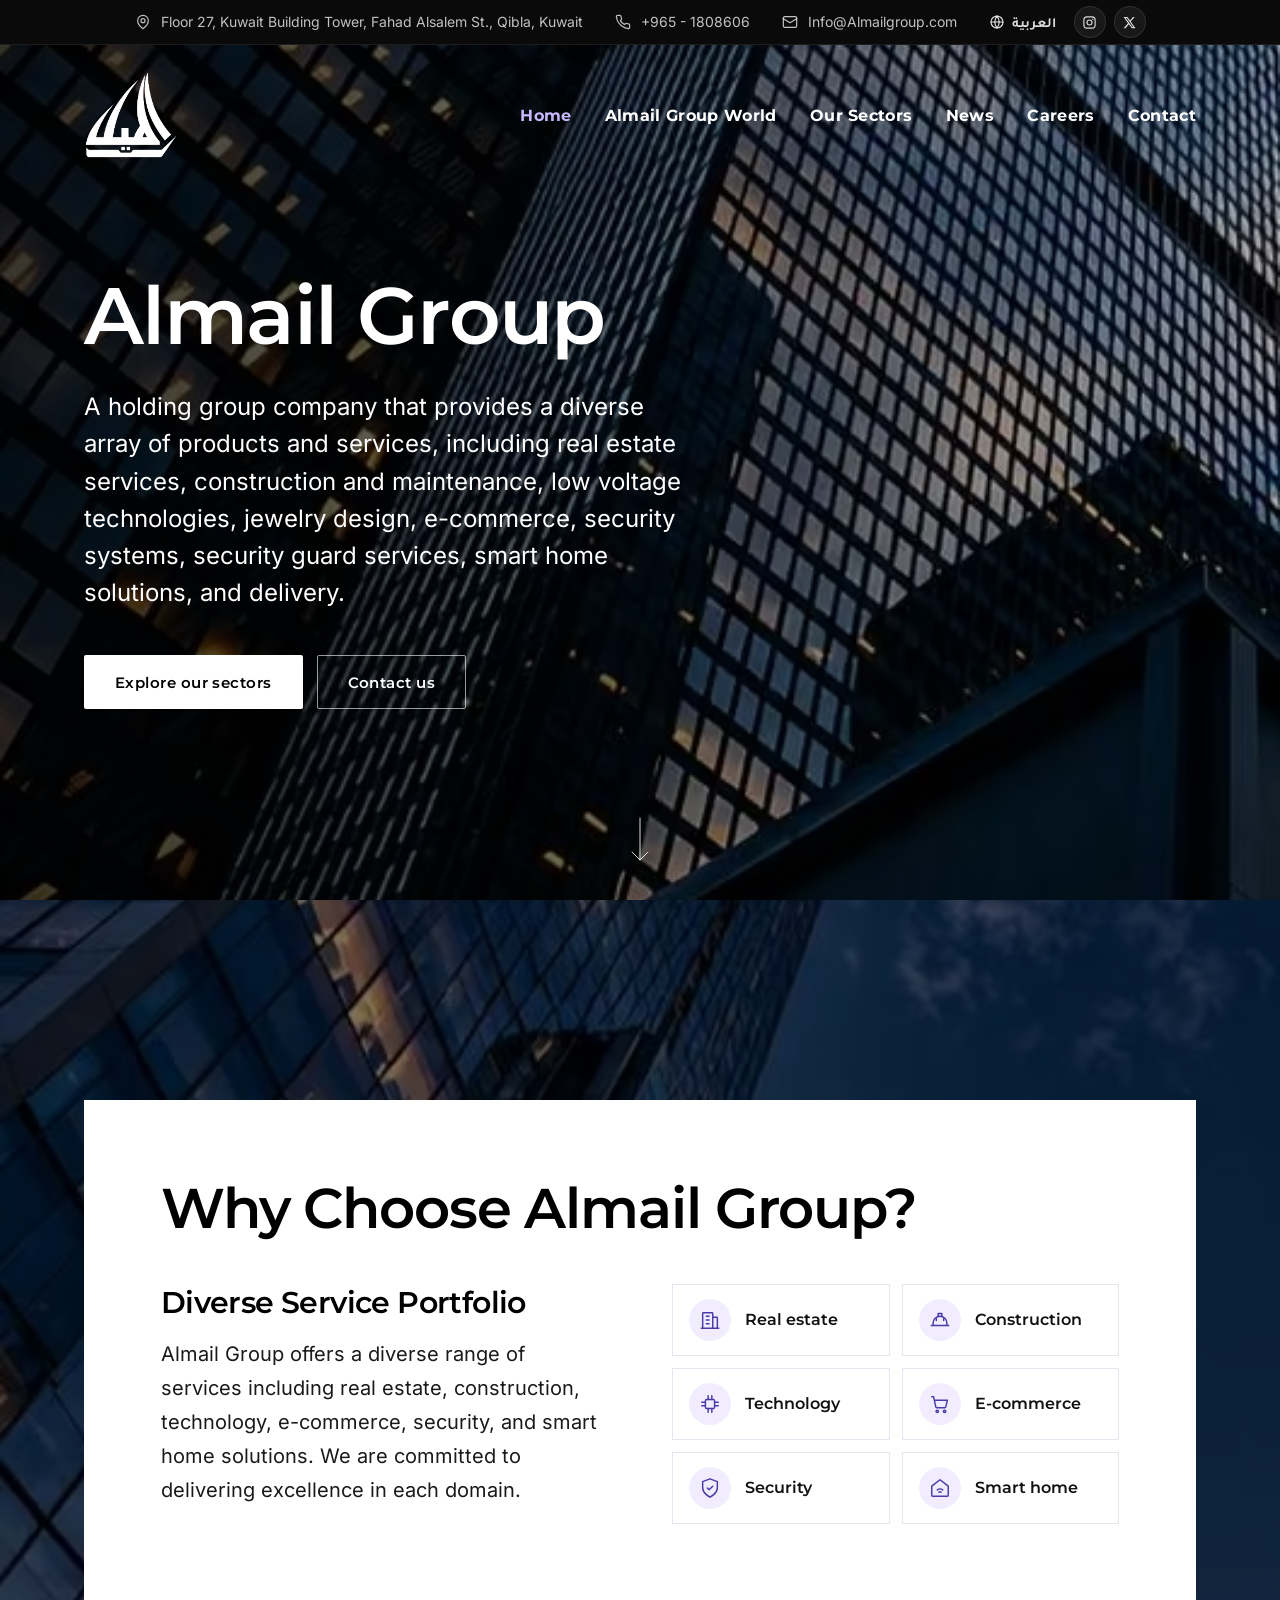
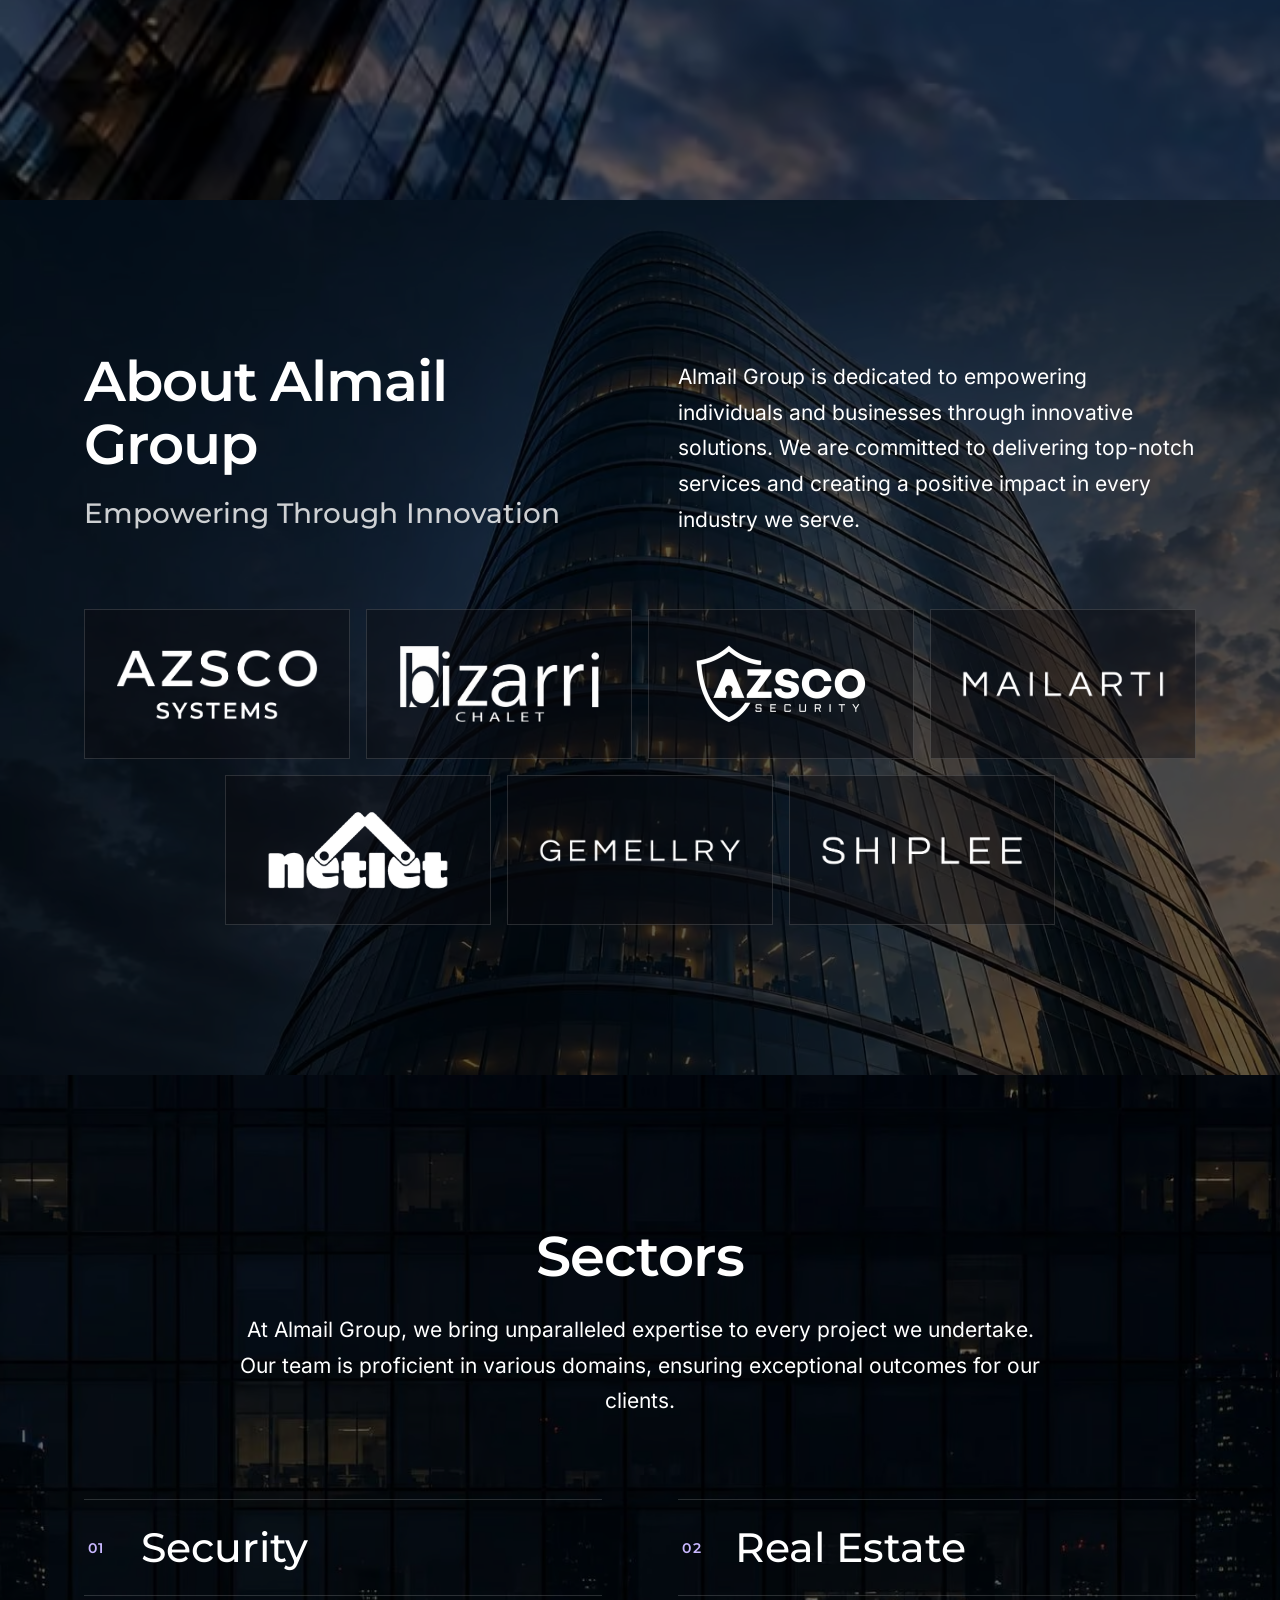
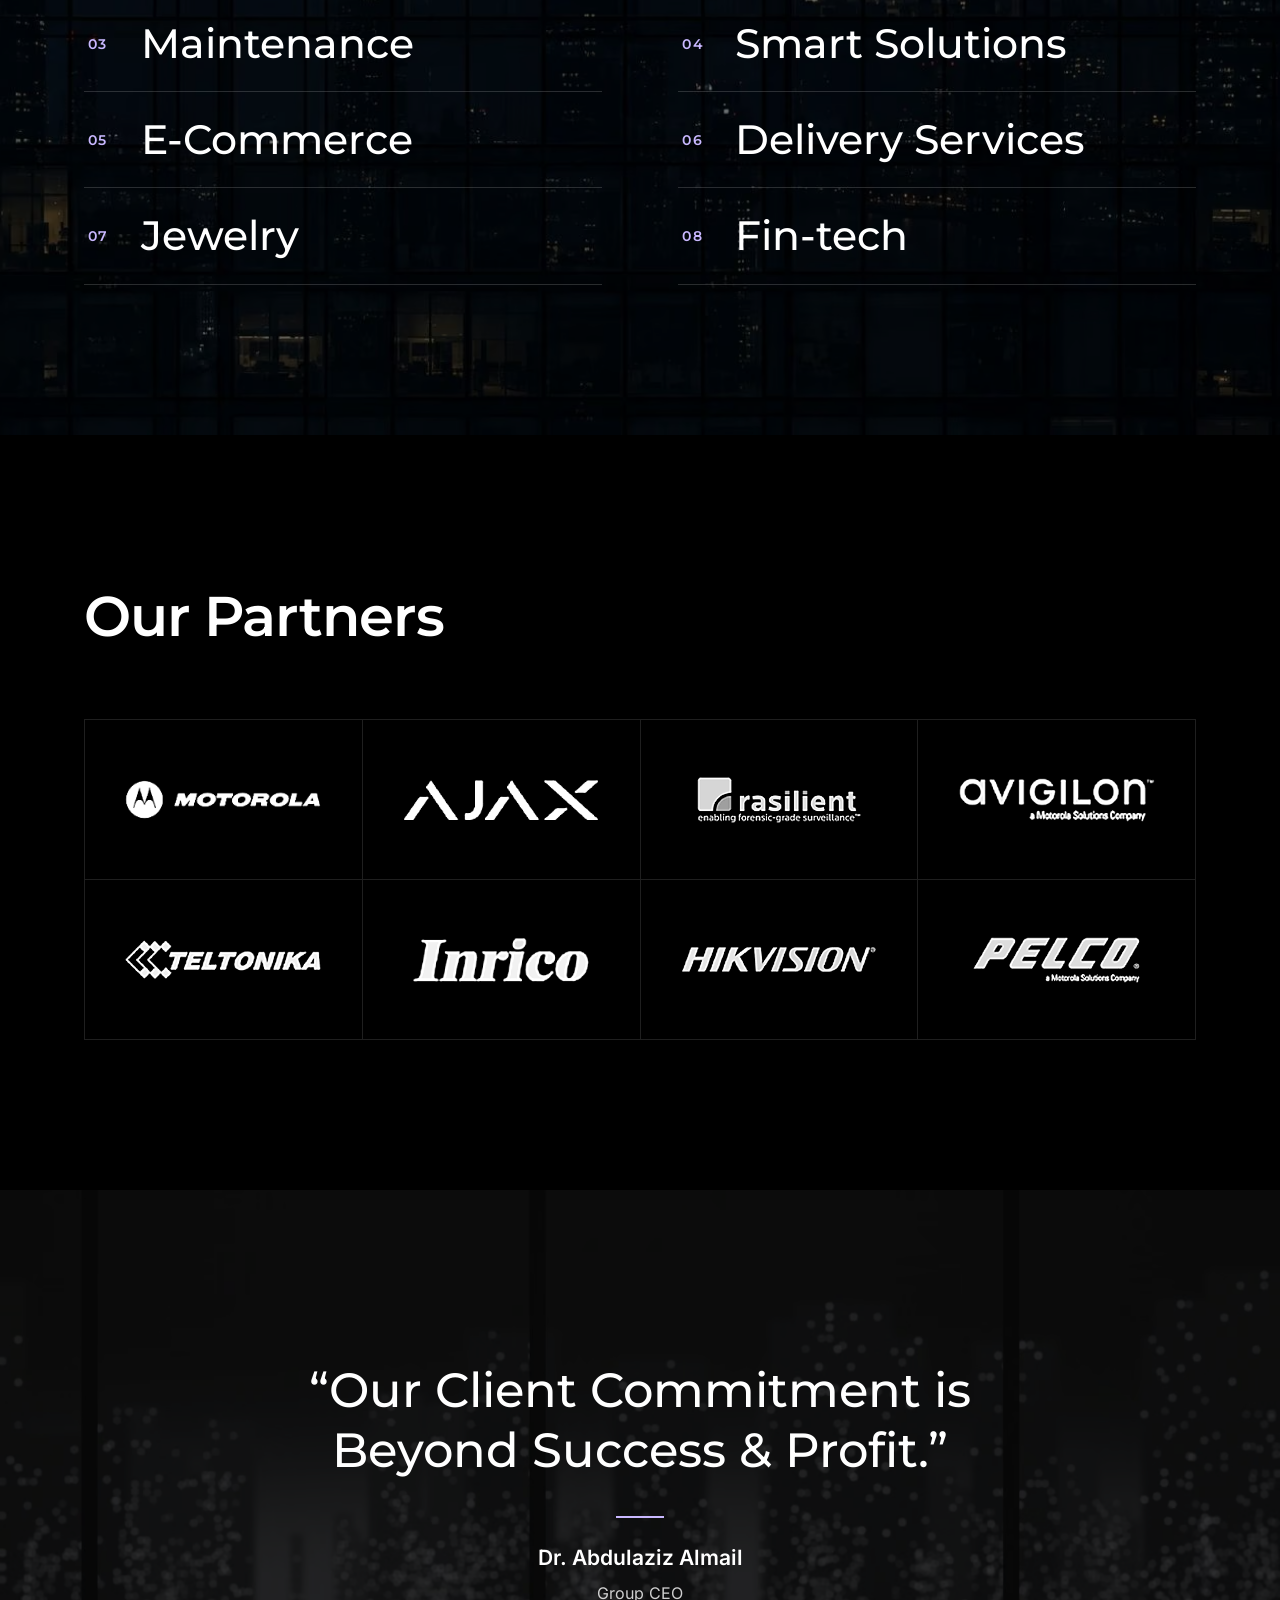
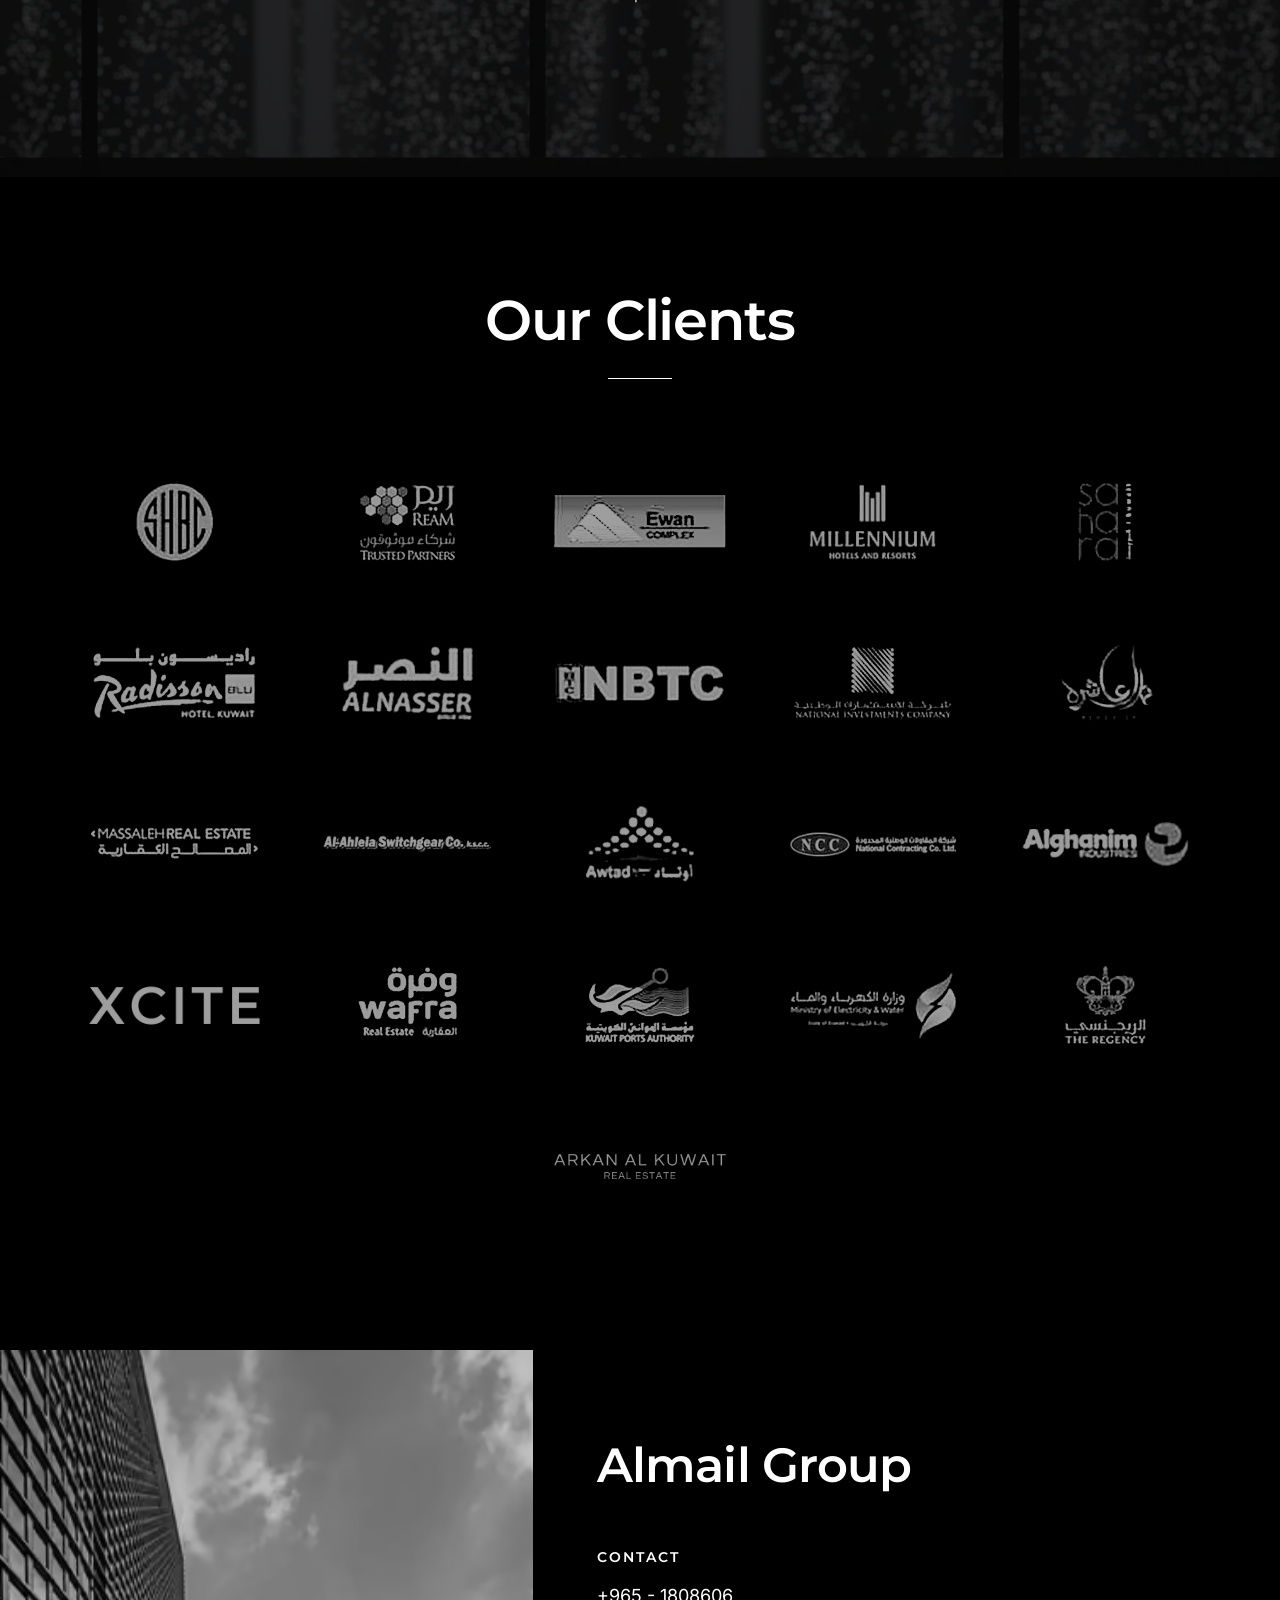
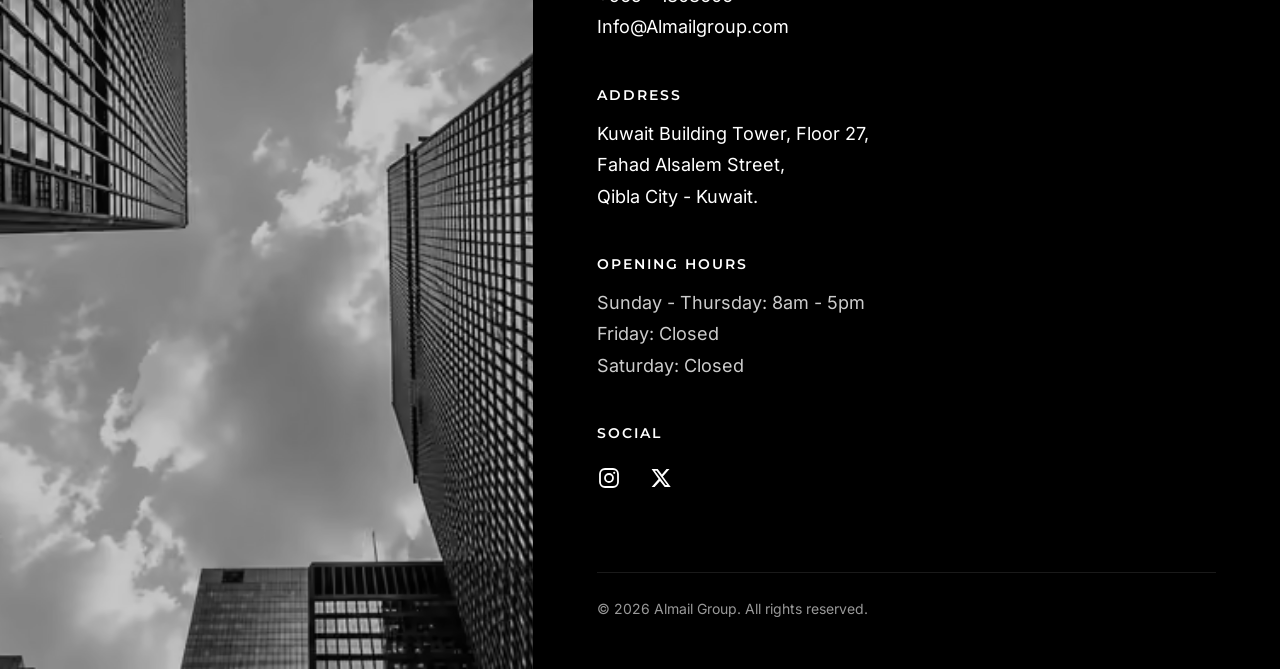
==== index.html @ bdf28551 "Make the Our Clients background black The logos sat on a charcoal band under a black heading; the ba" ====
<!DOCTYPE html>
<html lang="en">
<head>
<meta charset="utf-8">
<meta name="viewport" content="width=device-width, initial-scale=1">
<title>Almail Group | Security</title>
<meta name="description" content="Almail Group is a Kuwait holding group: real estate, construction and maintenance, low voltage technology, security, e-commerce, jewelry, smart homes and delivery.">
<meta name="theme-color" content="#000000">
<link rel="canonical" href="https://www.almailgroup.com/">
<link rel="alternate" hreflang="en" href="https://www.almailgroup.com/">
<link rel="alternate" hreflang="ar" href="https://www.almailgroup.com/ar/">
<link rel="alternate" hreflang="x-default" href="https://www.almailgroup.com/">
<meta property="og:type" content="website">
<meta property="og:site_name" content="Almail Group">
<meta property="og:locale" content="en_US">
<meta property="og:locale:alternate" content="ar_KW">
<meta property="og:title" content="Almail Group | Security">
<meta property="og:description" content="Almail Group is a Kuwait holding group: real estate, construction and maintenance, low voltage technology, security, e-commerce, jewelry, smart homes and delivery.">
<meta property="og:url" content="https://www.almailgroup.com/">
<meta property="og:image" content="https://www.almailgroup.com/assets/img/og-share.jpg?v=f45fd65ebc">
<meta property="og:image:width" content="1200">
<meta property="og:image:height" content="630">
<meta name="twitter:card" content="summary_large_image">
<link rel="icon" type="image/png" sizes="32x32" href="/assets/img/favicon-32.png?v=187c327753">
<link rel="icon" type="image/png" sizes="192x192" href="/assets/img/favicon-192.png?v=b509cb3de9">
<link rel="apple-touch-icon" href="/assets/img/apple-touch-icon.png?v=9ba8148e47">
<link rel="preload" href="/assets/fonts/inter-latin.woff2?v=c0815e503a" as="font" type="font/woff2" crossorigin>
<link rel="preload" href="/assets/fonts/montserrat-latin.woff2?v=a5ec54920b" as="font" type="font/woff2" crossorigin>
<link rel="preload" as="image" type="image/avif" href="/assets/img/photos/hero-glass-towers.avif?v=f19c75d0f5" imagesrcset="/assets/img/photos/hero-glass-towers-960.avif?v=be827139dd 960w, /assets/img/photos/hero-glass-towers.avif?v=f19c75d0f5 1672w" imagesizes="100vw" media="not all and (max-width: 640px) and (orientation: portrait)" fetchpriority="high">
<link rel="preload" as="image" type="image/avif" href="/assets/img/photos/hero-glass-towers-portrait.avif?v=7b2e46c33b" media="(max-width: 640px) and (orientation: portrait)" fetchpriority="high">
<style>
@font-face {
font-family: "Inter";
src: url(/assets/fonts/inter-latin.woff2?v=c0815e503a) format("woff2");
font-weight: 400 600;
font-display: swap;
}
@font-face {
font-family: "Montserrat";
src: url(/assets/fonts/montserrat-latin.woff2?v=a5ec54920b) format("woff2");
font-weight: 100 900;
font-display: swap;
}
@font-face {
font-family: "Inter Fallback";
src: local("Arial"), local("ArialMT"), local("Liberation Sans");
size-adjust: 107.48%;
ascent-override: 90.13%;
descent-override: 22.44%;
line-gap-override: 0%;
}
@font-face {
font-family: "Montserrat Fallback";
src: local("Arial"), local("ArialMT"), local("Liberation Sans");
font-weight: 100 500;
size-adjust: 113.5%;
ascent-override: 85.29%;
descent-override: 22.11%;
line-gap-override: 0%;
}
@font-face {
font-family: "Montserrat Fallback";
src: local("Arial Bold"), local("Arial-BoldMT"), local("Liberation Sans Bold");
font-weight: 600 900;
size-adjust: 107.53%;
ascent-override: 90.02%;
descent-override: 23.34%;
line-gap-override: 0%;
}
@font-face {
font-family: "Cairo";
src: url(/assets/fonts/cairo-arabic.woff2?v=714d40cf07) format("woff2");
font-weight: 200 1000;
font-display: swap;
unicode-range: U+0600-06FF, U+0750-077F, U+0870-08FF, U+200C-200E, U+2010-2011, U+204F, U+2E41, U+FB50-FDFF, U+FE70-FEFC;
}
@font-face {
font-family: "Tajawal";
src: url(/assets/fonts/tajawal-arabic-400.woff2?v=86dcc0150b) format("woff2");
font-weight: 400;
font-display: swap;
unicode-range: U+0600-06FF, U+0750-077F, U+0870-08FF, U+200C-200E, U+2010-2011, U+204F, U+2E41, U+FB50-FDFF, U+FE70-FEFC;
}
@font-face {
font-family: "Tajawal";
src: url(/assets/fonts/tajawal-arabic-700.woff2?v=18fca0c18f) format("woff2");
font-weight: 700;
font-display: swap;
unicode-range: U+0600-06FF, U+0750-077F, U+0870-08FF, U+200C-200E, U+2010-2011, U+204F, U+2E41, U+FB50-FDFF, U+FE70-FEFC;
}
:root {
--black: #000;
--ink: #0a0a0a;
--charcoal: #1c1c1c;
--white: #fff;
--soft: rgba(255, 255, 255, .8);
--lavender: #c9b8ff;
--card: #111114;
--line: rgba(255, 255, 255, .14);
--font-head: "Montserrat", "Montserrat Fallback", "Helvetica Neue", Helvetica, Arial, sans-serif;
--font-nav: var(--font-head);
--font-body: "Inter", "Inter Fallback", "Helvetica Neue", Helvetica, Arial, sans-serif;
--h1: clamp(50px, 9vw, 80px);
--h2: clamp(36px, 6vw, 56px);
--wrap: 1240px;
--gutter: clamp(20px, 5vw, 64px);
--section: clamp(88px, 12vw, 150px);
--ease: cubic-bezier(.2, .7, .2, 1);
}
html[lang="ar"] {
--font-head: "Cairo", "Montserrat", "Montserrat Fallback", Tahoma, "Geeza Pro", sans-serif;
--font-body: "Tajawal", "Inter", "Inter Fallback", Tahoma, "Geeza Pro", sans-serif;
}
*, *::before, *::after { box-sizing: border-box; }
html {
-webkit-text-size-adjust: 100%;
scroll-behavior: smooth;
scroll-padding-top: 80px;
}
body {
margin: 0;
background: var(--black);
color: var(--white);
font: 400 20px/1.7 var(--font-body);
-webkit-font-smoothing: antialiased;
-moz-osx-font-smoothing: grayscale;
}
img { display: block; max-width: 100%; height: auto; }
picture { display: contents; }
a, button { -webkit-tap-highlight-color: rgba(201, 184, 255, .2); }
h1, h2, h3 {
margin: 0;
font-family: var(--font-head);
font-weight: 600;
line-height: 1.12;
letter-spacing: -.02em;
}
h1, h2 { text-wrap: balance; }
h1 { font-size: var(--h1); }
h2 { font-size: var(--h2); }
p { margin: 0; }
a { color: inherit; }
ul { margin: 0; padding: 0; list-style: none; }
address { font-style: normal; }
:focus-visible { outline: 2px solid var(--lavender); outline-offset: 4px; }
.wrap {
width: 100%;
max-width: var(--wrap);
margin-inline: auto;
padding-inline: var(--gutter);
}
.skip-link {
position: absolute;
inset-inline-start: 16px;
top: -60px;
z-index: 100;
padding: 10px 16px;
background: var(--white);
color: var(--black);
font: 600 14px var(--font-nav);
text-decoration: none;
}
.skip-link:focus { top: 16px; }
.has-bg { position: relative; isolation: isolate; overflow: hidden; }
.bg { position: absolute; inset: 0; z-index: -2; }
.bg img { width: 100%; height: 100%; object-fit: cover; }
.has-bg::before {
content: "";
position: absolute;
inset: 0;
z-index: -1;
background: rgba(0, 0, 0, var(--overlay, .6));
}
.site-header {
position: absolute;
top: 0;
left: 0;
right: 0;
z-index: 20;
}
.topbar {
background: var(--ink);
border-bottom: 1px solid rgba(255, 255, 255, .08);
font-size: 14px;
color: rgba(255, 255, 255, .75);
}
.topbar-inner { display: flex; align-items: center; justify-content: center; gap: 32px; min-height: 44px; }
.topbar-contact { display: flex; align-items: center; gap: 32px; }
.topbar-contact li { display: flex; align-items: center; gap: 10px; white-space: nowrap; }
.topbar-contact svg { flex-shrink: 0; width: 16px; height: 16px; }
.topbar-contact a { color: inherit; text-decoration: none; transition: color .25s var(--ease); }
.tb-short { display: none; }
.topbar-social { display: flex; gap: 8px; }
.topbar-social a {
display: inline-flex;
align-items: center;
justify-content: center;
width: 32px;
height: 32px;
border: 1px solid rgba(255, 255, 255, .1);
border-radius: 50%;
background: rgba(255, 255, 255, .06);
color: rgba(255, 255, 255, .85);
transition: color .25s var(--ease), border-color .25s var(--ease);
}
.topbar-social svg { width: 15px; height: 15px; }
.topbar-end { display: flex; align-items: center; gap: 18px; }
.lang-link {
display: inline-flex;
align-items: center;
gap: 7px;
min-height: 32px;
font: 600 14px/1 var(--font-nav);
color: rgba(255, 255, 255, .85);
text-decoration: none;
transition: color .25s var(--ease);
}
.lang-link svg { width: 16px; height: 16px; }
.lang-link[lang="ar"],
.m-lang[lang="ar"],
.not-found-ar { font-family: "Tajawal", Tahoma, "Geeza Pro", sans-serif; }
.header-inner { display: flex; align-items: center; justify-content: space-between; gap: 32px; padding-block: 26px; }
.site-header.is-stuck {
position: fixed;
background: rgba(8, 8, 10, .96);
border-bottom: 1px solid rgba(255, 255, 255, .08);
animation: header-in .35s var(--ease);
}
.site-header.is-stuck .topbar { display: none; }
.site-header.is-stuck .header-inner { padding-block: 10px; }
.site-header.is-stuck .brand-logo { height: 54px; }
@keyframes header-in {
from { transform: translateY(-100%); }
to { transform: none; }
}
.brand { display: inline-flex; flex-shrink: 0; }
.brand-logo { width: auto; height: 88px; }
.nav ul { display: flex; align-items: center; gap: clamp(20px, 2.6vw, 40px); }
.nav-link {
position: relative;
display: inline-block;
padding-block: 8px;
font: 700 16px/1.2 var(--font-nav);
letter-spacing: .02em;
color: var(--white);
text-decoration: none;
white-space: nowrap;
transition: color .25s var(--ease);
}
.nav-link::after {
content: "";
position: absolute;
left: 0;
right: 0;
bottom: 2px;
height: 1px;
background: currentColor;
transform: scaleX(0);
transform-origin: left;
transition: transform .35s var(--ease);
}
.nav-link[aria-current="page"] { color: var(--lavender); }
.header-actions { display: none; align-items: center; gap: 10px; margin-inline-end: -6px; }
.call-btn {
display: inline-flex;
align-items: center;
justify-content: center;
width: 44px;
height: 44px;
border: 1px solid rgba(255, 255, 255, .35);
border-radius: 50%;
color: var(--white);
}
.call-btn svg { width: 20px; height: 20px; }
.call-btn:active { border-color: var(--lavender); color: var(--lavender); }
.burger {
display: none;
position: relative;
width: 44px;
height: 44px;
padding: 0;
border: 0;
background: none;
color: var(--white);
cursor: pointer;
}
.burger span,
.burger span::before,
.burger span::after {
position: absolute;
left: 10px;
width: 24px;
height: 1.5px;
background: currentColor;
content: "";
}
.burger span { top: 50%; }
.burger span::before { left: 0; top: -8px; }
.burger span::after { left: 0; top: 8px; }
.backdrop {
position: fixed;
inset: 0;
z-index: 40;
background: rgba(0, 0, 0, .6);
opacity: 0;
visibility: hidden;
transition: opacity .3s var(--ease), visibility 0s .3s;
}
.backdrop.is-open { opacity: 1; visibility: visible; transition: opacity .3s var(--ease); }
.mobile-nav {
position: fixed;
top: 0;
inset-inline-end: 0;
bottom: 0;
z-index: 50;
display: flex;
flex-direction: column;
width: min(380px, 88vw);
padding: 22px 28px 32px;
background: var(--ink);
overflow-y: auto;
overscroll-behavior: contain;
transform: translateX(100%);
visibility: hidden;
transition: transform .4s var(--ease), visibility 0s .4s;
}
.mobile-nav.is-open { transform: none; visibility: visible; transition: transform .4s var(--ease); }
.mobile-nav-head { display: flex; align-items: center; justify-content: space-between; margin-bottom: 36px; }
.mobile-nav-head .brand-logo { height: 56px; }
.close {
width: 44px;
height: 44px;
padding: 10px;
border: 0;
background: none;
color: var(--white);
cursor: pointer;
}
.close svg { width: 24px; height: 24px; }
.m-link {
display: block;
padding: 14px 0;
border-bottom: 1px solid rgba(255, 255, 255, .1);
font: 700 20px/1.3 var(--font-nav);
color: var(--white);
text-decoration: none;
}
.m-link[aria-current="page"],
.m-link:active { color: var(--lavender); }
.m-lang {
display: flex;
align-items: center;
gap: 10px;
min-height: 52px;
border-bottom: 1px solid rgba(255, 255, 255, .1);
font: 600 18px/1.3 var(--font-nav);
color: var(--soft);
text-decoration: none;
}
.m-lang svg { width: 18px; height: 18px; color: var(--lavender); }
.m-lang:active { color: var(--lavender); }
.m-contact { margin-top: auto; padding-top: 36px; }
.m-call { width: 100%; }
.m-details { display: grid; gap: 2px; margin-top: 18px; font-size: 16px; color: var(--soft); }
.m-details li { display: flex; align-items: center; gap: 12px; }
.m-details svg { flex-shrink: 0; width: 18px; height: 18px; color: var(--lavender); }
.m-details a,
.m-details span { padding-block: 9px; }
.m-details a { color: var(--white); text-decoration: none; }
.m-social { margin-top: 10px; }
.hero {
display: flex;
align-items: center;
min-height: 100vh;
min-height: 100svh;
padding-block: 200px 120px;
}
.hero::before {
background: linear-gradient(90deg, rgba(0, 0, 0, .78) 0%, rgba(0, 0, 0, .58) 42%, rgba(0, 0, 0, .28) 100%);
}
.hero-title { margin-bottom: 28px; }
.hero-actions { display: flex; flex-wrap: wrap; gap: 14px; margin-top: 44px; }
.btn {
display: inline-flex;
align-items: center;
justify-content: center;
min-height: 54px;
padding: 0 30px;
border: 1px solid transparent;
border-radius: 2px;
font: 600 15px/1 var(--font-nav);
letter-spacing: .03em;
text-decoration: none;
transition: background .3s var(--ease), border-color .3s var(--ease), color .3s var(--ease), transform .15s var(--ease);
}
.btn:active { transform: scale(.97); }
.btn { gap: 10px; }
.btn svg { flex-shrink: 0; width: 18px; height: 18px; }
.btn-primary { background: var(--white); color: var(--black); }
.btn-ghost { border-color: rgba(255, 255, 255, .6); color: var(--white); }
.hero-lead {
max-width: 620px;
font-size: 24px;
line-height: 1.55;
color: var(--white);
}
.scroll-cue {
position: absolute;
left: 50%;
bottom: 28px;
width: 44px;
height: 64px;
margin-left: -22px;
padding: 8px 10px;
color: var(--white);
opacity: .85;
}
.scroll-cue svg { width: 24px; height: 48px; animation: nudge 2.4s ease-in-out infinite; }
@keyframes nudge {
0%, 100% { transform: translateY(-4px); }
50% { transform: translateY(6px); }
}
.why { --overlay: .5; padding-block: clamp(110px, 16vw, 200px); }
.why-band {
max-width: 1160px;
padding: clamp(36px, 6vw, 84px);
background: var(--white);
color: var(--black);
}
.why-band h2 { margin-bottom: clamp(28px, 4vw, 44px); }
.why-band h3 { margin-bottom: 16px; font-size: clamp(24px, 3vw, 30px); line-height: 1.25; }
.why-band p { color: #1a1a1a; }
.why-body {
display: grid;
grid-template-columns: minmax(0, 1fr) minmax(0, 1fr);
gap: clamp(32px, 5vw, 72px);
align-items: start;
}
.why-areas { display: grid; grid-template-columns: repeat(2, minmax(0, 1fr)); gap: 12px; }
.why-areas li {
display: flex;
align-items: center;
gap: 14px;
padding: 14px 16px;
border: 1px solid #e6e4ee;
font: 600 16px/1.25 var(--font-head);
color: #111;
}
.why-icon {
display: inline-flex;
flex-shrink: 0;
align-items: center;
justify-content: center;
width: 42px;
height: 42px;
border-radius: 50%;
background: #f1edff;
color: #4c3aa8;
}
.why-icon svg { width: 22px; height: 22px; }
.about { --overlay: .62; padding-block: var(--section); }
.section-head { margin-bottom: clamp(48px, 7vw, 84px); }
.subtitle {
margin-top: 14px;
font-family: var(--font-head);
font-weight: 500;
font-size: clamp(22px, 2.6vw, 28px);
color: var(--soft);
}
.about-head {
display: grid;
grid-template-columns: minmax(0, 1fr) minmax(0, 1fr);
gap: clamp(32px, 6vw, 96px);
align-items: end;
margin-bottom: clamp(48px, 6vw, 72px);
}
.about-head .section-head { margin-bottom: 0; }
.about-text { font-size: 21px; line-height: 1.7; color: var(--white); }
.sub-logos {
--cols: 4;
--gx: 16px;
display: flex;
flex-wrap: wrap;
justify-content: center;
gap: var(--gx);
}
.sub-logos li {
display: flex;
flex: 0 0 calc((100% - (var(--cols) - 1) * var(--gx)) / var(--cols));
height: 150px;
border: 1px solid var(--line);
background: rgba(10, 10, 14, .45);
transition: background .3s var(--ease), border-color .3s var(--ease);
}
.sub-logos a { display: flex; align-items: center; justify-content: center; width: 100%; padding: 26px; }
.sub-logos a:active { background: rgba(255, 255, 255, .06); }
.sub-logos img { width: auto; max-width: 100%; max-height: 84px; object-fit: contain; }
.sectors { --overlay: .55; padding-block: var(--section); }
.sectors-head { max-width: 800px; margin: 0 auto clamp(48px, 7vw, 80px); text-align: center; }
.sectors-head p { margin-top: 24px; font-size: 21px; color: var(--white); }
.sector-list {
display: grid;
grid-template-columns: repeat(2, minmax(0, 1fr));
column-gap: clamp(32px, 6vw, 96px);
max-width: 1120px;
margin-inline: auto;
}
.sector-list li { border-bottom: 1px solid rgba(255, 255, 255, .16); }
.sector-list li:nth-child(-n + 2) { border-top: 1px solid rgba(255, 255, 255, .16); }
.sector-link {
display: flex;
align-items: center;
gap: 22px;
padding: 24px 4px;
font: 500 clamp(26px, 3.2vw, 42px)/1.15 var(--font-head);
color: var(--white);
text-decoration: none;
transition: color .35s var(--ease);
}
.sector-num {
min-width: 2.2em;
font: 600 14px/1 var(--font-nav);
letter-spacing: .1em;
color: var(--lavender);
}
.sector-name { flex: 1; transition: transform .45s var(--ease); }
.sector-arrow {
display: inline-flex;
color: var(--lavender);
opacity: 0;
transform: translateX(-10px);
transition: opacity .35s var(--ease), transform .45s var(--ease);
}
.sector-arrow svg { width: 28px; height: 28px; }
.sector-link:focus-visible,
.sector-link:active { color: var(--lavender); }
.sector-link:focus-visible .sector-name { transform: translateX(6px); }
.sector-link:focus-visible .sector-arrow { opacity: 1; transform: none; }
.logo-grid {
--cols: 4;
--gx: 32px;
display: flex;
flex-wrap: wrap;
justify-content: center;
column-gap: var(--gx);
margin-inline: auto;
}
.logo-grid li {
display: flex;
flex: 0 0 calc((100% - (var(--cols) - 1) * var(--gx)) / var(--cols));
align-items: center;
justify-content: center;
}
.logo-grid img { width: auto; max-width: 100%; object-fit: contain; }
.partners { padding-block: var(--section); background: var(--black); }
.logo-grid--partners {
display: grid;
grid-template-columns: repeat(4, minmax(0, 1fr));
column-gap: 0;
max-width: 1160px;
margin-top: clamp(48px, 6vw, 72px);
border-top: 1px solid rgba(255, 255, 255, .12);
border-inline-start: 1px solid rgba(255, 255, 255, .12);
}
.logo-grid--partners li {
height: 160px;
padding: 28px;
border-inline-end: 1px solid rgba(255, 255, 255, .12);
border-bottom: 1px solid rgba(255, 255, 255, .12);
transition: background .3s var(--ease);
}
.logo-grid--partners img { max-height: 58px; max-width: min(210px, 100%); }
.clients-head { padding-block: clamp(80px, 9vw, 112px) clamp(48px, 6vw, 64px); background: var(--black); text-align: center; }
.divider { display: block; width: 64px; height: 1px; margin: 26px auto 0; background: var(--white); }
.clients-body { padding-block: clamp(8px, 2vw, 24px) clamp(80px, 10vw, 130px); background: var(--black); }
.logo-grid--clients {
--cols: 5;
--gx: clamp(24px, 4vw, 52px);
row-gap: clamp(36px, 4vw, 56px);
max-width: 1160px;
}
.logo-grid--clients li { height: 110px; }
.logo-grid--clients img {
max-height: 84px;
max-width: min(190px, 100%);
opacity: .62;
transition: opacity .35s var(--ease);
}
.quote { --overlay: .58; padding-block: clamp(110px, 14vw, 170px); text-align: center; }
.quote-track { display: grid; }
.quote-slide { grid-area: 1 / 1; transition: opacity .7s var(--ease); }
.quote figure { margin: 0; }
.quote-slide[hidden] { display: block; visibility: hidden; opacity: 0; }
.quote blockquote { margin: 0 auto; max-width: 960px; }
.quote blockquote p { font: 500 clamp(30px, 4.4vw, 48px)/1.25 var(--font-head); text-wrap: balance; }
.quote figcaption { display: flex; flex-direction: column; align-items: center; gap: 4px; margin-top: 36px; }
.quote figcaption::before { content: ""; width: 48px; height: 2px; margin-bottom: 18px; background: var(--lavender); }
.quote-name { font-size: 21px; font-weight: 600; }
.quote-role { font-size: 16px; color: var(--soft); }
.quote-dots { display: flex; justify-content: center; gap: 4px; margin-top: 48px; }
.quote-dot {
position: relative;
width: 24px;
height: 24px;
padding: 0;
border: 0;
background: none;
cursor: pointer;
}
.quote-dot::before {
content: "";
position: absolute;
inset: 8px;
border: 1px solid var(--white);
border-radius: 50%;
transition: background .3s var(--ease);
}
.quote-dot[aria-current="true"]::before { background: var(--white); }
.site-footer { display: grid; grid-template-columns: minmax(0, 5fr) minmax(0, 7fr); background: var(--black); }
.footer-photo { position: relative; min-height: 100%; }
.footer-photo img { position: absolute; inset: 0; width: 100%; height: 100%; object-fit: cover; filter: grayscale(1) brightness(.78); }
.footer-panel { padding: clamp(56px, 7vw, 100px) clamp(28px, 5vw, 80px) clamp(32px, 4vw, 48px); }
.footer-title { margin-bottom: clamp(36px, 5vw, 56px); font-size: clamp(34px, 4.4vw, 48px); }
.footer-grid { display: grid; grid-template-columns: repeat(auto-fit, minmax(290px, 1fr)); gap: 44px clamp(24px, 4vw, 56px); }
.footer-legal {
margin-top: clamp(48px, 6vw, 72px);
padding-top: 24px;
border-top: 1px solid rgba(255, 255, 255, .1);
font-size: 14px;
color: rgba(255, 255, 255, .6);
}
.footer-grid h3 {
margin-bottom: 14px;
font: 600 14px/1.2 var(--font-nav);
letter-spacing: .14em;
text-transform: uppercase;
}
.footer-grid p,
.footer-grid address,
.footer-contact { font-size: 18px; line-height: 1.75; color: var(--soft); }
.footer-grid a { color: var(--white); text-decoration: none; }
.social { display: flex; gap: 8px; margin-inline-start: -10px; }
.social a { display: inline-flex; width: 44px; height: 44px; padding: 10px; color: var(--white); transition: color .25s var(--ease); }
.social svg { width: 24px; height: 24px; }
.page-hero {
--overlay: .62;
display: flex;
align-items: flex-end;
min-height: 62vh;
padding-block: 230px clamp(64px, 8vw, 96px);
}
.page-lead { max-width: 620px; margin-top: 20px; font-size: 22px; color: var(--soft); }
.page-section { padding-block: clamp(72px, 9vw, 120px); background: var(--black); }
.page-section--alt { border-block: 1px solid rgba(255, 255, 255, .06); background: var(--ink); }
.lead-text { max-width: 760px; margin-top: 18px; font-size: clamp(19px, 1.9vw, 22px); line-height: 1.65; color: var(--soft); }
.page-intro { margin: 0 0 clamp(40px, 5vw, 64px); color: var(--white); }
.icon-badge {
display: inline-flex;
flex-shrink: 0;
align-items: center;
justify-content: center;
width: 52px;
height: 52px;
border-radius: 50%;
background: rgba(201, 184, 255, .12);
color: var(--lavender);
}
.icon-badge svg { width: 24px; height: 24px; }
.company-card,
.sector-card,
.item-card,
.contact-card,
.empty-note,
.side-note,
.steps > li,
.online-card { border: 1px solid var(--line); background: var(--card); }
.company-card,
.sector-card { scroll-margin-top: 100px; transition: border-color .4s var(--ease); }
.company-card:target,
.sector-card:target { border-color: var(--lavender); }
.chips-label { margin-top: 22px; font: 600 12px/1.2 var(--font-nav); letter-spacing: .12em; text-transform: uppercase; color: rgba(255, 255, 255, .62); }
.chips { display: flex; flex-wrap: wrap; gap: 8px; margin-top: 10px; }
.chip {
display: inline-flex;
align-items: center;
min-height: 36px;
padding: 0 14px;
border: 1px solid rgba(255, 255, 255, .24);
border-radius: 999px;
font: 500 14px/1.2 var(--font-nav);
color: var(--white);
text-decoration: none;
transition: border-color .25s var(--ease), color .25s var(--ease);
}
a.chip:active { border-color: var(--lavender); color: var(--lavender); }
.company-grid { display: grid; grid-template-columns: repeat(auto-fill, minmax(min(100%, 340px), 1fr)); gap: 20px; }
.company-card { display: flex; flex-direction: column; }
.company-logo {
display: flex;
align-items: center;
justify-content: center;
height: 170px;
padding: 32px;
border-bottom: 1px solid rgba(255, 255, 255, .1);
background: var(--charcoal);
}
.company-logo img { width: auto; max-width: min(240px, 100%); max-height: 84px; object-fit: contain; }
.company-body { display: flex; flex: 1; flex-direction: column; align-items: flex-start; padding: clamp(24px, 3vw, 32px); }
.company-field { margin-bottom: 10px; font: 600 13px/1.2 var(--font-nav); letter-spacing: .12em; text-transform: uppercase; color: var(--lavender); }
.company-body h3 { font-size: clamp(26px, 2.6vw, 30px); }
.company-text { margin-top: 12px; font-size: 17px; line-height: 1.65; color: var(--soft); }
.company-link {
display: inline-flex;
align-items: center;
gap: 8px;
min-height: 44px;
margin-top: auto;
padding-top: 18px;
font: 600 15px/1.2 var(--font-nav);
color: var(--white);
text-decoration: none;
}
.company-link svg { width: 16px; height: 16px; color: var(--lavender); }
.sector-cards { display: grid; grid-template-columns: repeat(2, minmax(0, 1fr)); gap: 20px; }
.sector-card { padding: clamp(28px, 3.4vw, 44px); }
.sector-card-top { display: flex; align-items: center; justify-content: space-between; margin-bottom: 26px; }
.sector-card h2 { font-size: clamp(28px, 3vw, 36px); }
.sector-text { margin-top: 12px; font-size: 18px; line-height: 1.65; color: var(--soft); }
.news-layout { display: grid; grid-template-columns: minmax(0, 1fr) 320px; gap: clamp(32px, 5vw, 64px); align-items: start; }
.item-list { display: grid; gap: 20px; }
.item-card { padding: clamp(28px, 3.4vw, 44px); }
.item-meta { display: block; margin-bottom: 14px; font: 600 14px/1.3 var(--font-nav); letter-spacing: .06em; color: var(--lavender); }
.item-card h2,
.item-card h3 { margin-bottom: 14px; font-size: clamp(26px, 3vw, 34px); }
.item-card p { color: var(--soft); }
.item-card p + p { margin-top: 14px; }
.item-card .btn { margin-top: 24px; }
.side-note { padding: 28px; }
.side-note h2 { margin-bottom: 12px; font-size: 22px; }
.side-note p { font-size: 17px; color: var(--soft); }
.side-note p + p { margin-top: 12px; }
.side-note a { color: var(--white); }
.side-note .social { margin-top: 10px; }
.empty-note { max-width: 760px; padding: clamp(24px, 3vw, 36px); font-size: 19px; color: var(--soft); }
.steps { display: grid; grid-template-columns: repeat(3, minmax(0, 1fr)); gap: 20px; margin: clamp(36px, 5vw, 56px) 0 0; padding: 0; list-style: none; }
.steps > li { display: flex; flex-direction: column; align-items: flex-start; padding: clamp(28px, 3vw, 36px); }
.step-num {
display: inline-flex;
align-items: center;
justify-content: center;
width: 44px;
height: 44px;
margin-bottom: 22px;
border: 1px solid var(--lavender);
border-radius: 50%;
font: 600 17px/1 var(--font-nav);
color: var(--lavender);
}
.steps h3 { margin-bottom: 10px; font-size: 24px; }
.steps p { font-size: 17px; color: var(--soft); }
.steps p a { color: var(--white); }
.steps .chips { margin-top: 18px; }
.steps .btn { margin-top: 24px; }
.contact-cards { display: grid; grid-template-columns: repeat(4, minmax(0, 1fr)); gap: 20px; }
.contact-card { display: flex; flex-direction: column; align-items: flex-start; padding: clamp(26px, 3vw, 34px); }
.contact-card h2 { margin: 22px 0 10px; font-size: 24px; }
.contact-card p,
.contact-card address { margin-bottom: 24px; font-size: 17px; line-height: 1.7; color: var(--soft); }
.contact-card p a { color: var(--white); text-decoration: none; overflow-wrap: anywhere; }
.contact-card .btn { margin-top: auto; }
.hours { width: 100%; font-size: 16px; color: var(--soft); }
.hours li { display: flex; flex-wrap: wrap; justify-content: space-between; gap: 4px 12px; padding-block: 9px; border-bottom: 1px solid rgba(255, 255, 255, .08); }
.hours li span:last-child { color: var(--white); }
.online-list { display: grid; grid-template-columns: repeat(auto-fill, minmax(min(100%, 240px), 1fr)); gap: 20px; }
.online-card {
display: flex;
flex-direction: column;
align-items: flex-start;
gap: 6px;
height: 100%;
padding: 28px;
color: var(--white);
text-decoration: none;
transition: border-color .3s var(--ease);
}
.online-card:active { border-color: var(--lavender); }
.online-logo { display: flex; align-items: center; height: 64px; margin-bottom: 14px; }
.online-logo img { width: auto; max-width: 200px; max-height: 56px; object-fit: contain; }
.online-name { font: 600 22px/1.2 var(--font-head); }
.online-url { display: inline-flex; align-items: center; gap: 8px; font-size: 16px; color: var(--lavender); }
.online-url svg { width: 15px; height: 15px; }
.cta-band { padding-block: clamp(64px, 8vw, 104px); background: var(--charcoal); }
.cta-inner { display: flex; flex-wrap: wrap; align-items: center; justify-content: space-between; gap: 28px 48px; }
.cta-band h2 { font-size: clamp(32px, 4vw, 44px); }
.cta-band p { max-width: 560px; margin-top: 12px; color: var(--soft); }
.cta-actions { display: flex; flex-wrap: wrap; gap: 14px; }
.text-link { color: var(--white); font: 600 17px var(--font-nav); text-underline-offset: 5px; }
@media (hover: hover) {
.topbar-contact a:hover,
.lang-link:hover { color: var(--white); }
.topbar-social a:hover { color: var(--lavender); border-color: rgba(201, 184, 255, .45); }
.nav-link:hover::after { transform: scaleX(1); }
.btn-primary:hover { background: var(--lavender); }
.btn-ghost:hover { border-color: var(--white); background: rgba(255, 255, 255, .1); }
.scroll-cue:hover { opacity: 1; }
.sub-logos li:hover { border-color: rgba(255, 255, 255, .32); background: rgba(10, 10, 14, .62); }
.sector-link:hover { color: var(--lavender); }
.sector-link:hover .sector-name { transform: translateX(6px); }
.sector-link:hover .sector-arrow { opacity: 1; transform: none; }
.logo-grid--partners li:hover { background: rgba(255, 255, 255, .04); }
.logo-grid--clients li:hover img { opacity: 1; }
.footer-grid a:hover { text-decoration: underline; text-underline-offset: 4px; }
.social a:hover { color: var(--lavender); }
a.chip:hover { border-color: var(--lavender); color: var(--lavender); }
.company-link:hover { color: var(--lavender); }
.online-card:hover { border-color: rgba(201, 184, 255, .6); }
.contact-card p a:hover,
.side-note a:hover,
.steps p a:hover { text-decoration: underline; text-underline-offset: 4px; }
}
[dir="rtl"] * { letter-spacing: 0 !important; }
[dir="rtl"] [dir="ltr"],
[dir="rtl"] [dir="ltr"] * { letter-spacing: normal !important; }
[dir="rtl"] h1,
[dir="rtl"] h2 { line-height: 1.35; }
[dir="rtl"] h3 { line-height: 1.45; }
[dir="rtl"] .quote blockquote p { line-height: 1.45; }
[dir="rtl"] .nav-link::after { transform-origin: right; }
[dir="rtl"] .mobile-nav { transform: translateX(-100%); }
[dir="rtl"] .mobile-nav.is-open { transform: none; }
[dir="rtl"] .sector-arrow { transform: translateX(10px); }
[dir="rtl"] .sector-arrow svg,
[dir="rtl"] .company-link svg,
[dir="rtl"] .online-url svg { transform: scaleX(-1); }
[dir="rtl"] .sector-link:focus-visible .sector-name { transform: translateX(-6px); }
@media (hover: hover) {
[dir="rtl"] .sector-link:hover .sector-name { transform: translateX(-6px); }
}
@media (min-width: 901px) {
[dir="rtl"] .hero::before {
background: linear-gradient(270deg, rgba(0, 0, 0, .78) 0%, rgba(0, 0, 0, .58) 42%, rgba(0, 0, 0, .28) 100%);
}
}
.js .reveal {
opacity: 0;
transform: translateY(26px);
transition: opacity .9s var(--ease), transform .9s var(--ease);
}
.js .reveal.is-in { opacity: 1; transform: none; }
@media (max-width: 1200px) {
.tb-long { display: none; }
.tb-short { display: inline; }
.contact-cards { grid-template-columns: repeat(2, minmax(0, 1fr)); }
}
@media (max-width: 1080px) {
.nav { display: none; }
.header-actions { display: flex; }
.burger { display: block; }
.logo-grid--clients { --cols: 4; }
}
@media (max-width: 860px) {
.topbar-contact .tb-address,
.topbar-contact .tb-email { display: none; }
.topbar-inner { justify-content: space-between; min-height: 40px; }
}
@media (max-width: 900px) {
.hero::before { background: rgba(0, 0, 0, .6); }
.why-body { grid-template-columns: 1fr; }
.about-head { grid-template-columns: 1fr; align-items: start; }
.about-text { max-width: 640px; }
.sub-logos { --cols: 3; }
.sector-list { grid-template-columns: 1fr; }
.sector-list li:nth-child(2) { border-top: 0; }
.logo-grid--partners { grid-template-columns: repeat(2, minmax(0, 1fr)); }
.logo-grid--clients { --cols: 3; }
.site-footer { grid-template-columns: 1fr; }
.footer-photo { height: 280px; }
.sector-cards,
.news-layout,
.steps { grid-template-columns: 1fr; }
}
@media (max-width: 640px) {
body { font-size: 18px; }
.header-inner { padding-block: 18px; }
.brand-logo { height: 60px; }
.site-header.is-stuck .header-inner { padding-block: 8px; }
.site-header.is-stuck .brand-logo { height: 46px; }
.hero { padding-block: 160px 110px; }
.hero-lead { font-size: 19px; }
.hero-actions { margin-top: 32px; }
.btn { padding: 0 20px; }
.hero-actions .btn,
.cta-actions .btn { flex: 1 1 auto; }
.cta-actions { width: 100%; }
.contact-card .btn,
.steps .btn,
.item-card .btn { align-self: stretch; }
.page-hero { min-height: 56vh; padding-block: 190px 56px; }
.page-lead { font-size: 19px; }
.contact-cards { grid-template-columns: 1fr; }
.company-logo { height: 140px; }
.why .bg img { object-position: 22% center; }
.why-areas li { flex-direction: column; align-items: flex-start; gap: 10px; padding: 14px; font-size: 15px; }
.why-icon { width: 38px; height: 38px; }
.sectors-head { text-align: start; }
.sector-link { gap: 16px; padding: 18px 2px; }
.sector-arrow svg { width: 22px; height: 22px; }
.sub-logos { --cols: 2; --gx: 12px; }
.sub-logos li { height: 112px; }
.sub-logos a { padding: 18px; }
.sub-logos img { max-height: 60px; }
.logo-grid--partners li { height: 112px; padding: 18px; }
.logo-grid--partners img { max-height: 44px; }
.logo-grid--clients { --cols: 3; --gx: 18px; row-gap: 22px; }
.logo-grid--clients li { height: 76px; }
.logo-grid--clients img { max-height: 60px; opacity: .8; }
.clients-head { padding-block: 72px 40px; }
.clients-body { padding-block: 8px 64px; }
.footer-photo { height: 220px; }
.footer-grid { gap: 32px; }
.js .reveal { transform: translateY(16px); transition-duration: .6s; }
}
@media (max-width: 420px) {
.footer-grid { grid-template-columns: 1fr; }
.header-actions { gap: 6px; }
.sector-link { font-size: 24px; }
.sector-arrow { display: none; }
}
@media (max-width: 400px) {
.topbar-social { display: none; }
}
@media (max-width: 359px) {
.logo-grid--clients { --cols: 2; }
}
@media (pointer: coarse) {
.topbar-contact a { padding-block: 10px; }
.lang-link { min-height: 44px; }
.topbar-social { gap: 12px; }
.topbar-social a { position: relative; }
.topbar-social a::after { content: ""; position: absolute; inset: -6px; }
.footer-contact a,
.contact-card p a { display: inline-block; padding-block: 7px; }
a.chip { min-height: 44px; }
}
@media (prefers-reduced-motion: reduce) {
html { scroll-behavior: auto; }
*, *::before, *::after { animation: none !important; transition: none !important; }
.js .reveal { opacity: 1; transform: none; }
}
</style>
<script>document.documentElement.classList.add('js')</script>
</head>
<body>
<a class="skip-link" href="#main">Skip to content</a>

<header class="site-header">
  <div class="topbar">
    <div class="wrap topbar-inner">
      <ul class="topbar-contact">
        <li class="tb-address"><svg viewBox="0 0 24 24" fill="none" stroke="currentColor" stroke-width="1.8" stroke-linecap="round" stroke-linejoin="round" aria-hidden="true"><path d="M20 10c0 6-8 12-8 12s-8-6-8-12a8 8 0 0 1 16 0z"/><circle cx="12" cy="10" r="3"/></svg><a href="https://www.google.com/maps/search/?api=1&query=Kuwait+Building+Tower%2C+Fahad+Al+Salem+Street%2C+Qibla%2C+Kuwait" target="_blank" rel="noopener noreferrer"><span class="tb-long">Floor 27, Kuwait Building Tower, Fahad Alsalem St., Qibla, Kuwait</span><span class="tb-short">Kuwait Building Tower, Qibla</span></a></li>
        <li><svg viewBox="0 0 24 24" fill="none" stroke="currentColor" stroke-width="1.8" stroke-linecap="round" stroke-linejoin="round" aria-hidden="true"><path d="M22 16.9v3a2 2 0 0 1-2.2 2 19.8 19.8 0 0 1-8.6-3.1 19.5 19.5 0 0 1-6-6A19.8 19.8 0 0 1 2.1 4.2 2 2 0 0 1 4.1 2h3a2 2 0 0 1 2 1.7c.1 1 .4 1.9.7 2.8a2 2 0 0 1-.5 2.1L8.1 9.9a16 16 0 0 0 6 6l1.3-1.2a2 2 0 0 1 2.1-.5c.9.3 1.8.6 2.8.7a2 2 0 0 1 1.7 2z"/></svg><a href="tel:+9651808606">+965 - 1808606</a></li>
        <li class="tb-email"><svg viewBox="0 0 24 24" fill="none" stroke="currentColor" stroke-width="1.8" stroke-linecap="round" stroke-linejoin="round" aria-hidden="true"><rect x="2" y="4" width="20" height="16" rx="2"/><path d="m2 7 10 6 10-6"/></svg><a href="mailto:info@almailgroup.com">Info@Almailgroup.com</a></li>
      </ul>
      <div class="topbar-end">
        <a class="lang-link" href="/ar/" hreflang="ar" lang="ar"><svg viewBox="0 0 24 24" fill="none" stroke="currentColor" stroke-width="1.8" stroke-linecap="round" stroke-linejoin="round" aria-hidden="true"><circle cx="12" cy="12" r="9"/><path d="M3 12h18"/><path d="M12 3a14 14 0 0 1 0 18a14 14 0 0 1 0-18z"/></svg><span>العربية</span></a>
        <ul class="topbar-social">
        <li><a href="#" aria-label="Almail Group on Instagram"><svg viewBox="0 0 24 24" fill="none" stroke="currentColor" stroke-width="1.8" aria-hidden="true"><rect x="3" y="3" width="18" height="18" rx="5"/><circle cx="12" cy="12" r="4"/><circle cx="17.2" cy="6.8" r="1.1" fill="currentColor" stroke="none"/></svg></a></li>
        <li><a href="#" aria-label="Almail Group on X"><svg viewBox="0 0 24 24" fill="currentColor" aria-hidden="true"><path d="M17.5 3h3l-6.6 7.5L21.7 21h-6l-4.7-6.1L5.6 21h-3l7-8L2.6 3h6.1l4.2 5.6zm-1 16h1.7L7.6 4.7H5.8z"/></svg></a></li>
        </ul>
      </div>
    </div>
  </div>
  <div class="wrap header-inner">
    <a class="brand" href="/"><picture><source type="image/webp" srcset="/assets/img/logos/logo-almail-group-white.webp?v=34bf390e7f"><img class="brand-logo" src="/assets/img/logos/logo-almail-group-white.png?v=b50996f75e" alt="Almail Group" width="341" height="320" fetchpriority="high" decoding="async"></picture></a>
    <nav class="nav" aria-label="Main">
      <ul>
        <li><a class="nav-link" href="/" aria-current="page">Home</a></li>
        <li><a class="nav-link" href="/almail-group-world/">Almail Group World</a></li>
        <li><a class="nav-link" href="/our-sectors/">Our Sectors</a></li>
        <li><a class="nav-link" href="/news/">News</a></li>
        <li><a class="nav-link" href="/careers/">Careers</a></li>
        <li><a class="nav-link" href="/contact/">Contact</a></li>
      </ul>
    </nav>
    <div class="header-actions">
      <a class="call-btn" href="tel:+9651808606" aria-label="Call Almail Group on +965 - 1808606"><svg viewBox="0 0 24 24" fill="none" stroke="currentColor" stroke-width="1.8" stroke-linecap="round" stroke-linejoin="round" aria-hidden="true"><path d="M22 16.9v3a2 2 0 0 1-2.2 2 19.8 19.8 0 0 1-8.6-3.1 19.5 19.5 0 0 1-6-6A19.8 19.8 0 0 1 2.1 4.2 2 2 0 0 1 4.1 2h3a2 2 0 0 1 2 1.7c.1 1 .4 1.9.7 2.8a2 2 0 0 1-.5 2.1L8.1 9.9a16 16 0 0 0 6 6l1.3-1.2a2 2 0 0 1 2.1-.5c.9.3 1.8.6 2.8.7a2 2 0 0 1 1.7 2z"/></svg></a>
      <button class="burger" type="button" aria-label="Open menu" aria-expanded="false" aria-controls="mobile-nav"><span></span></button>
    </div>
  </div>
</header>

<div class="backdrop" aria-hidden="true"></div>
<nav class="mobile-nav" id="mobile-nav" aria-label="Main">
  <div class="mobile-nav-head">
    <a class="brand" href="/"><picture><source type="image/webp" srcset="/assets/img/logos/logo-almail-group-white.webp?v=34bf390e7f"><img class="brand-logo" src="/assets/img/logos/logo-almail-group-white.png?v=b50996f75e" alt="Almail Group" width="341" height="320" decoding="async"></picture></a>
    <button class="close" type="button" aria-label="Close menu"><svg viewBox="0 0 24 24" fill="none" stroke="currentColor" stroke-width="1.6" stroke-linecap="round" aria-hidden="true"><path d="M18 6 6 18"/><path d="m6 6 12 12"/></svg></button>
  </div>
  <ul>
        <li><a class="m-link" href="/" aria-current="page">Home</a></li>
        <li><a class="m-link" href="/almail-group-world/">Almail Group World</a></li>
        <li><a class="m-link" href="/our-sectors/">Our Sectors</a></li>
        <li><a class="m-link" href="/news/">News</a></li>
        <li><a class="m-link" href="/careers/">Careers</a></li>
        <li><a class="m-link" href="/contact/">Contact</a></li>
  </ul>
  <a class="m-lang" href="/ar/" hreflang="ar" lang="ar"><svg viewBox="0 0 24 24" fill="none" stroke="currentColor" stroke-width="1.8" stroke-linecap="round" stroke-linejoin="round" aria-hidden="true"><circle cx="12" cy="12" r="9"/><path d="M3 12h18"/><path d="M12 3a14 14 0 0 1 0 18a14 14 0 0 1 0-18z"/></svg><span>العربية</span></a>
  <div class="m-contact">
    <a class="btn btn-primary m-call" href="tel:+9651808606"><svg viewBox="0 0 24 24" fill="none" stroke="currentColor" stroke-width="1.8" stroke-linecap="round" stroke-linejoin="round" aria-hidden="true"><path d="M22 16.9v3a2 2 0 0 1-2.2 2 19.8 19.8 0 0 1-8.6-3.1 19.5 19.5 0 0 1-6-6A19.8 19.8 0 0 1 2.1 4.2 2 2 0 0 1 4.1 2h3a2 2 0 0 1 2 1.7c.1 1 .4 1.9.7 2.8a2 2 0 0 1-.5 2.1L8.1 9.9a16 16 0 0 0 6 6l1.3-1.2a2 2 0 0 1 2.1-.5c.9.3 1.8.6 2.8.7a2 2 0 0 1 1.7 2z"/></svg><span>Call +965 - 1808606</span></a>
    <ul class="m-details">
      <li><svg viewBox="0 0 24 24" fill="none" stroke="currentColor" stroke-width="1.8" stroke-linecap="round" stroke-linejoin="round" aria-hidden="true"><rect x="2" y="4" width="20" height="16" rx="2"/><path d="m2 7 10 6 10-6"/></svg><a href="mailto:info@almailgroup.com">Info@Almailgroup.com</a></li>
      <li><svg viewBox="0 0 24 24" fill="none" stroke="currentColor" stroke-width="1.8" stroke-linecap="round" stroke-linejoin="round" aria-hidden="true"><path d="M20 10c0 6-8 12-8 12s-8-6-8-12a8 8 0 0 1 16 0z"/><circle cx="12" cy="10" r="3"/></svg><a href="https://www.google.com/maps/search/?api=1&query=Kuwait+Building+Tower%2C+Fahad+Al+Salem+Street%2C+Qibla%2C+Kuwait" target="_blank" rel="noopener noreferrer">Kuwait Building Tower, Qibla</a></li>
      <li><svg viewBox="0 0 24 24" fill="none" stroke="currentColor" stroke-width="1.8" stroke-linecap="round" stroke-linejoin="round" aria-hidden="true"><circle cx="12" cy="12" r="9"/><path d="M12 7v5l3 2"/></svg><span>Sunday - Thursday: 8am - 5pm</span></li>
    </ul>
    <ul class="social m-social">
      <li><a href="#" aria-label="Almail Group on Instagram"><svg viewBox="0 0 24 24" fill="none" stroke="currentColor" stroke-width="1.8" aria-hidden="true"><rect x="3" y="3" width="18" height="18" rx="5"/><circle cx="12" cy="12" r="4"/><circle cx="17.2" cy="6.8" r="1.1" fill="currentColor" stroke="none"/></svg></a></li>
        <li><a href="#" aria-label="Almail Group on X"><svg viewBox="0 0 24 24" fill="currentColor" aria-hidden="true"><path d="M17.5 3h3l-6.6 7.5L21.7 21h-6l-4.7-6.1L5.6 21h-3l7-8L2.6 3h6.1l4.2 5.6zm-1 16h1.7L7.6 4.7H5.8z"/></svg></a></li>
    </ul>
  </div>
</nav>
<main id="main">

<section class="hero has-bg">
  <div class="bg" aria-hidden="true"><picture><source media="(max-width: 640px) and (orientation: portrait)" type="image/avif" srcset="/assets/img/photos/hero-glass-towers-portrait.avif?v=7b2e46c33b"><source type="image/avif" srcset="/assets/img/photos/hero-glass-towers-960.avif?v=be827139dd 960w, /assets/img/photos/hero-glass-towers.avif?v=f19c75d0f5 1672w" sizes="100vw"><img src="/assets/img/photos/hero-glass-towers.jpg?v=db4db975e7" alt="" width="1672" height="941" srcset="/assets/img/photos/hero-glass-towers-960.jpg?v=9b527f7fe0 960w, /assets/img/photos/hero-glass-towers.jpg?v=db4db975e7 1672w" sizes="100vw" fetchpriority="high" decoding="async"></picture></div>
  <div class="wrap hero-inner">
    <h1 class="hero-title">Almail Group</h1>
    <p class="hero-lead">A holding group company that provides a diverse array of products and services, including real estate services, construction and maintenance, low voltage technologies, jewelry design, e-commerce, security systems, security guard services, smart home solutions, and delivery.</p>
    <div class="hero-actions">
      <a class="btn btn-primary" href="/our-sectors/">Explore our sectors</a>
      <a class="btn btn-ghost" href="/contact/">Contact us</a>
    </div>
  </div>
  <a class="scroll-cue" href="#why" aria-label="Scroll to the next section"><svg viewBox="0 0 24 48" fill="none" stroke="currentColor" stroke-width="1" stroke-linecap="round" stroke-linejoin="round" aria-hidden="true"><path d="M12 2v42"/><path d="m4 36 8 8 8-8"/></svg></a>
</section>

<section class="why has-bg" id="why" aria-labelledby="why-title">
  <div class="bg" aria-hidden="true"><picture><source media="(max-width: 640px) and (orientation: portrait)" type="image/avif" srcset="/assets/img/photos/why-choose-towers-portrait.avif?v=379ae1cae6"><source type="image/avif" srcset="/assets/img/photos/why-choose-towers-960.avif?v=aacbc784b4 960w, /assets/img/photos/why-choose-towers.avif?v=c389d11f03 1672w" sizes="100vw"><img src="/assets/img/photos/why-choose-towers.jpg?v=e97d2ebefb" alt="" width="1672" height="941" srcset="/assets/img/photos/why-choose-towers-960.jpg?v=033bd824cd 960w, /assets/img/photos/why-choose-towers.jpg?v=e97d2ebefb 1672w" sizes="100vw" loading="lazy" decoding="async"></picture></div>
  <div class="wrap">
    <div class="why-band reveal">
      <h2 id="why-title">Why Choose Almail Group?</h2>
      <div class="why-body">
        <div class="why-copy">
          <h3>Diverse Service Portfolio</h3>
          <p>Almail Group offers a diverse range of services including real estate, construction, technology, e-commerce, security, and smart home solutions. We are committed to delivering excellence in each domain.</p>
        </div>
        <ul class="why-areas" aria-label="Areas we work in">
          <li><span class="why-icon"><svg viewBox="0 0 24 24" fill="none" stroke="currentColor" stroke-width="1.6" stroke-linecap="round" stroke-linejoin="round" aria-hidden="true"><path d="M4 21V4.8a.8.8 0 0 1 .8-.8h9.4a.8.8 0 0 1 .8.8V21"/><path d="M15 9h4.2a.8.8 0 0 1 .8.8V21"/><path d="M2.5 21h19"/><path d="M8 8h3M8 12h3M8 16h3"/></svg></span>Real estate</li>
          <li><span class="why-icon"><svg viewBox="0 0 24 24" fill="none" stroke="currentColor" stroke-width="1.6" stroke-linecap="round" stroke-linejoin="round" aria-hidden="true"><path d="M2.5 18h19"/><path d="M4.5 18v-2.5a7.5 7.5 0 0 1 15 0V18"/><path d="M10 8.3V5h4v3.3"/><path d="M8 12.5v-2M16 12.5v-2"/></svg></span>Construction</li>
          <li><span class="why-icon"><svg viewBox="0 0 24 24" fill="none" stroke="currentColor" stroke-width="1.6" stroke-linecap="round" stroke-linejoin="round" aria-hidden="true"><rect x="7" y="7" width="10" height="10" rx="1.5"/><path d="M10 3v4M14 3v4M10 17v4M14 17v4M3 10h4M3 14h4M17 10h4M17 14h4"/></svg></span>Technology</li>
          <li><span class="why-icon"><svg viewBox="0 0 24 24" fill="none" stroke="currentColor" stroke-width="1.6" stroke-linecap="round" stroke-linejoin="round" aria-hidden="true"><circle cx="9" cy="20" r="1.3"/><circle cx="17" cy="20" r="1.3"/><path d="M3 4h2l2.4 11.2a1 1 0 0 0 1 .8h8.9a1 1 0 0 0 1-.8L20 8H6.2"/></svg></span>E-commerce</li>
          <li><span class="why-icon"><svg viewBox="0 0 24 24" fill="none" stroke="currentColor" stroke-width="1.6" stroke-linecap="round" stroke-linejoin="round" aria-hidden="true"><path d="M12 22s8-4 8-10V5l-8-3-8 3v7c0 6 8 10 8 10z"/><path d="m9 12 2 2 4-4"/></svg></span>Security</li>
          <li><span class="why-icon"><svg viewBox="0 0 24 24" fill="none" stroke="currentColor" stroke-width="1.6" stroke-linecap="round" stroke-linejoin="round" aria-hidden="true"><path d="m3 10 9-7 9 7v10a1 1 0 0 1-1 1H4a1 1 0 0 1-1-1z"/><path d="M9 14.2a4.2 4.2 0 0 1 6 0"/><path d="M10.8 16.6a1.7 1.7 0 0 1 2.4 0"/></svg></span>Smart home</li>
        </ul>
      </div>
    </div>
  </div>
</section>

<section class="about has-bg" aria-labelledby="about-title">
  <div class="bg" aria-hidden="true"><picture><source media="(max-width: 640px) and (orientation: portrait)" type="image/avif" srcset="/assets/img/photos/about-curved-facade-portrait.avif?v=c316072804"><source type="image/avif" srcset="/assets/img/photos/about-curved-facade-960.avif?v=4e6f09b648 960w, /assets/img/photos/about-curved-facade.avif?v=4cd2d05be9 1672w" sizes="100vw"><img src="/assets/img/photos/about-curved-facade.jpg?v=d2699abae2" alt="" width="1672" height="941" srcset="/assets/img/photos/about-curved-facade-960.jpg?v=059c07b883 960w, /assets/img/photos/about-curved-facade.jpg?v=d2699abae2 1672w" sizes="100vw" loading="lazy" decoding="async"></picture></div>
  <div class="wrap">
    <div class="about-head">
      <div class="section-head reveal">
        <h2 id="about-title">About Almail Group</h2>
        <p class="subtitle">Empowering Through Innovation</p>
      </div>
      <p class="about-text reveal">Almail Group is dedicated to empowering individuals and businesses through innovative solutions. We are committed to delivering top-notch services and creating a positive impact in every industry we serve.</p>
    </div>
    <ul class="sub-logos" aria-label="Almail Group companies">
      <li class="reveal" data-delay="0"><a href="/almail-group-world/#azsco-systems"><picture><source type="image/webp" srcset="/assets/img/logos/logo-azsco-systems.webp?v=147b8efc41"><img src="/assets/img/logos/logo-azsco-systems.png?v=9a5d7dc999" alt="AZSCO Systems" width="503" height="192" loading="lazy" decoding="async"></picture></a></li>
      <li class="reveal" data-delay="70"><a href="/almail-group-world/#bizarri"><picture><source type="image/webp" srcset="/assets/img/logos/logo-bizarri.webp?v=2903e10004"><img src="/assets/img/logos/logo-bizarri.png?v=b1b7ca46dc" alt="Bizarri" width="520" height="211" loading="lazy" decoding="async"></picture></a></li>
      <li class="reveal" data-delay="140"><a href="/almail-group-world/#azsco-security"><picture><source type="image/webp" srcset="/assets/img/logos/logo-azsco-security.webp?v=f27b55e10a"><img src="/assets/img/logos/logo-azsco-security.png?v=6d0af0daa8" alt="AZSCO Security" width="352" height="168" loading="lazy" decoding="async"></picture></a></li>
      <li class="reveal" data-delay="210"><a href="/almail-group-world/#mailarti"><picture><source type="image/webp" srcset="/assets/img/logos/logo-mailarti.webp?v=88ada1965b"><img src="/assets/img/logos/logo-mailarti.png?v=1fc17ce499" alt="Mailarti" width="520" height="89" loading="lazy" decoding="async"></picture></a></li>
      <li class="reveal" data-delay="0"><a href="/almail-group-world/#netlet"><picture><source type="image/webp" srcset="/assets/img/logos/logo-netlet.webp?v=1a95689e97"><img src="/assets/img/logos/logo-netlet.png?v=c76b96c888" alt="NetLet" width="520" height="236" loading="lazy" decoding="async"></picture></a></li>
      <li class="reveal" data-delay="70"><a href="/almail-group-world/#gemellry"><picture><source type="image/webp" srcset="/assets/img/logos/logo-gemellry.webp?v=98d09e44d3"><img src="/assets/img/logos/logo-gemellry.png?v=f9e910f349" alt="Gemellry" width="520" height="82" loading="lazy" decoding="async"></picture></a></li>
      <li class="reveal" data-delay="140"><a href="/almail-group-world/#shiplee"><picture><source type="image/webp" srcset="/assets/img/logos/logo-shiplee.webp?v=074c624393"><img src="/assets/img/logos/logo-shiplee.png?v=2b2647856d" alt="Shiplee" width="520" height="97" loading="lazy" decoding="async"></picture></a></li>
    </ul>
  </div>
</section>

<section class="sectors has-bg" aria-labelledby="sectors-title">
  <div class="bg" aria-hidden="true"><picture><source media="(max-width: 640px) and (orientation: portrait)" type="image/avif" srcset="/assets/img/photos/sectors-glass-facade-portrait.avif?v=4fbb54ac94"><source type="image/avif" srcset="/assets/img/photos/sectors-glass-facade-960.avif?v=9c88fc1933 960w, /assets/img/photos/sectors-glass-facade.avif?v=6c00987b5e 1672w" sizes="100vw"><img src="/assets/img/photos/sectors-glass-facade.jpg?v=88f03c48b4" alt="" width="1672" height="941" srcset="/assets/img/photos/sectors-glass-facade-960.jpg?v=0fbd76ca16 960w, /assets/img/photos/sectors-glass-facade.jpg?v=88f03c48b4 1672w" sizes="100vw" loading="lazy" decoding="async"></picture></div>
  <div class="wrap">
    <div class="sectors-head reveal">
      <h2 id="sectors-title">Sectors</h2>
      <p>At Almail Group, we bring unparalleled expertise to every project we undertake. Our team is proficient in various domains, ensuring exceptional outcomes for our clients.</p>
    </div>
    <ul class="sector-list">
      <li class="reveal" data-delay="0"><a class="sector-link" href="/our-sectors/#security"><span class="sector-num" aria-hidden="true">01</span><span class="sector-name">Security</span><span class="sector-arrow"><svg viewBox="0 0 24 24" fill="none" stroke="currentColor" stroke-width="1.6" stroke-linecap="round" stroke-linejoin="round" aria-hidden="true"><path d="M5 12h14"/><path d="m13 6 6 6-6 6"/></svg></span></a></li>
      <li class="reveal" data-delay="90"><a class="sector-link" href="/our-sectors/#real-estate"><span class="sector-num" aria-hidden="true">02</span><span class="sector-name">Real Estate</span><span class="sector-arrow"><svg viewBox="0 0 24 24" fill="none" stroke="currentColor" stroke-width="1.6" stroke-linecap="round" stroke-linejoin="round" aria-hidden="true"><path d="M5 12h14"/><path d="m13 6 6 6-6 6"/></svg></span></a></li>
      <li class="reveal" data-delay="0"><a class="sector-link" href="/our-sectors/#maintenance"><span class="sector-num" aria-hidden="true">03</span><span class="sector-name">Maintenance</span><span class="sector-arrow"><svg viewBox="0 0 24 24" fill="none" stroke="currentColor" stroke-width="1.6" stroke-linecap="round" stroke-linejoin="round" aria-hidden="true"><path d="M5 12h14"/><path d="m13 6 6 6-6 6"/></svg></span></a></li>
      <li class="reveal" data-delay="90"><a class="sector-link" href="/our-sectors/#smart-solutions"><span class="sector-num" aria-hidden="true">04</span><span class="sector-name">Smart Solutions</span><span class="sector-arrow"><svg viewBox="0 0 24 24" fill="none" stroke="currentColor" stroke-width="1.6" stroke-linecap="round" stroke-linejoin="round" aria-hidden="true"><path d="M5 12h14"/><path d="m13 6 6 6-6 6"/></svg></span></a></li>
      <li class="reveal" data-delay="0"><a class="sector-link" href="/our-sectors/#e-commerce"><span class="sector-num" aria-hidden="true">05</span><span class="sector-name">E-Commerce</span><span class="sector-arrow"><svg viewBox="0 0 24 24" fill="none" stroke="currentColor" stroke-width="1.6" stroke-linecap="round" stroke-linejoin="round" aria-hidden="true"><path d="M5 12h14"/><path d="m13 6 6 6-6 6"/></svg></span></a></li>
      <li class="reveal" data-delay="90"><a class="sector-link" href="/our-sectors/#delivery-services"><span class="sector-num" aria-hidden="true">06</span><span class="sector-name">Delivery Services</span><span class="sector-arrow"><svg viewBox="0 0 24 24" fill="none" stroke="currentColor" stroke-width="1.6" stroke-linecap="round" stroke-linejoin="round" aria-hidden="true"><path d="M5 12h14"/><path d="m13 6 6 6-6 6"/></svg></span></a></li>
      <li class="reveal" data-delay="0"><a class="sector-link" href="/our-sectors/#jewelry"><span class="sector-num" aria-hidden="true">07</span><span class="sector-name">Jewelry</span><span class="sector-arrow"><svg viewBox="0 0 24 24" fill="none" stroke="currentColor" stroke-width="1.6" stroke-linecap="round" stroke-linejoin="round" aria-hidden="true"><path d="M5 12h14"/><path d="m13 6 6 6-6 6"/></svg></span></a></li>
      <li class="reveal" data-delay="90"><a class="sector-link" href="/our-sectors/#fin-tech"><span class="sector-num" aria-hidden="true">08</span><span class="sector-name">Fin-tech</span><span class="sector-arrow"><svg viewBox="0 0 24 24" fill="none" stroke="currentColor" stroke-width="1.6" stroke-linecap="round" stroke-linejoin="round" aria-hidden="true"><path d="M5 12h14"/><path d="m13 6 6 6-6 6"/></svg></span></a></li>
    </ul>
  </div>
</section>

<section class="partners" aria-labelledby="partners-title">
  <div class="wrap">
    <h2 id="partners-title" class="reveal">Our Partners</h2>
    <ul class="logo-grid logo-grid--partners" aria-label="Our Partners">
      <li class="reveal" data-delay="0"><picture><source type="image/webp" srcset="/assets/img/partners/logo-motorola.webp?v=2e1e4cf269"><img src="/assets/img/partners/logo-motorola.png?v=2774422276" alt="Motorola" width="507" height="129" loading="lazy" decoding="async"></picture></li>
      <li class="reveal" data-delay="70"><picture><source type="image/webp" srcset="/assets/img/partners/logo-ajax.webp?v=41bef0c156"><img src="/assets/img/partners/logo-ajax.png?v=e718481833" alt="Ajax" width="293" height="78" loading="lazy" decoding="async"></picture></li>
      <li class="reveal" data-delay="140"><picture><source type="image/webp" srcset="/assets/img/partners/logo-rasilient.webp?v=8ce89f4f22"><img src="/assets/img/partners/logo-rasilient.png?v=1c7dfc5a78" alt="Rasilient" width="329" height="108" loading="lazy" decoding="async"></picture></li>
      <li class="reveal" data-delay="210"><picture><source type="image/webp" srcset="/assets/img/partners/logo-avigilon.webp?v=99d9ba45ea"><img src="/assets/img/partners/logo-avigilon.png?v=03c3e021d1" alt="Avigilon" width="302" height="83" loading="lazy" decoding="async"></picture></li>
      <li class="reveal" data-delay="280"><picture><source type="image/webp" srcset="/assets/img/partners/logo-teltonika.webp?v=dddb0e9a8b"><img src="/assets/img/partners/logo-teltonika.png?v=4cb5ec97ba" alt="Teltonika" width="335" height="85" loading="lazy" decoding="async"></picture></li>
      <li class="reveal" data-delay="0"><picture><source type="image/webp" srcset="/assets/img/partners/logo-inrico.webp?v=d4d9970916"><img src="/assets/img/partners/logo-inrico.png?v=ab84f6b16c" alt="Inrico" width="259" height="79" loading="lazy" decoding="async"></picture></li>
      <li class="reveal" data-delay="70"><picture><source type="image/webp" srcset="/assets/img/partners/logo-hikvision.webp?v=6fd03af393"><img src="/assets/img/partners/logo-hikvision.png?v=6276f6cd2e" alt="Hikvision" width="368" height="72" loading="lazy" decoding="async"></picture></li>
      <li class="reveal" data-delay="140"><picture><source type="image/webp" srcset="/assets/img/partners/logo-pelco.webp?v=fe8a08328e"><img src="/assets/img/partners/logo-pelco.png?v=7b40f9d211" alt="Pelco" width="303" height="98" loading="lazy" decoding="async"></picture></li>
    </ul>
  </div>
</section>

<section class="quote has-bg" aria-roledescription="carousel" aria-label="Leadership quotes">
  <div class="bg" aria-hidden="true"><picture><source media="(max-width: 640px) and (orientation: portrait)" type="image/avif" srcset="/assets/img/photos/ceo-high-rise-window-portrait.avif?v=c60cec2ff1"><source type="image/avif" srcset="/assets/img/photos/ceo-high-rise-window-960.avif?v=61a148d58e 960w, /assets/img/photos/ceo-high-rise-window.avif?v=3f06d6da01 1920w" sizes="100vw"><img src="/assets/img/photos/ceo-high-rise-window.jpg?v=bce200337b" alt="" width="1920" height="1080" srcset="/assets/img/photos/ceo-high-rise-window-960.jpg?v=cd590fcbac 960w, /assets/img/photos/ceo-high-rise-window.jpg?v=bce200337b 1920w" sizes="100vw" loading="lazy" decoding="async"></picture></div>
  <div class="wrap">
    <div class="quote-track reveal" aria-live="polite">
      <div class="quote-slide is-active" role="group" aria-roledescription="slide" aria-label="1 of 1">
        <figure>
          <blockquote><p>&ldquo;Our Client Commitment is Beyond Success &amp; Profit.&rdquo;</p></blockquote>
          <figcaption><span class="quote-name">Dr. Abdulaziz Almail</span><span class="quote-role">Group CEO</span></figcaption>
        </figure>
      </div>
    </div>

  </div>
</section>

<section class="clients" aria-labelledby="clients-title">
  <div class="clients-head">
    <div class="wrap">
      <h2 id="clients-title" class="reveal">Our Clients</h2>
      <span class="divider" aria-hidden="true"></span>
    </div>
  </div>
  <div class="clients-body">
    <div class="wrap">
    <ul class="logo-grid logo-grid--clients" aria-label="Our Clients">
      <li class="reveal" data-delay="0"><picture><source type="image/webp" srcset="/assets/img/clients/logo-sayed-hamid-behbehani-sons.webp?v=68e0ef83ba"><img src="/assets/img/clients/logo-sayed-hamid-behbehani-sons.png?v=3be0ba861c" alt="Sayed Hamid Behbehani &amp; Sons" width="130" height="132" loading="lazy" decoding="async"></picture></li>
      <li class="reveal" data-delay="70"><picture><source type="image/webp" srcset="/assets/img/clients/logo-ream.webp?v=fb0b3ccd4e"><img src="/assets/img/clients/logo-ream.png?v=f5fc38c4fc" alt="Ream" width="195" height="158" loading="lazy" decoding="async"></picture></li>
      <li class="reveal" data-delay="140"><picture><source type="image/webp" srcset="/assets/img/clients/logo-ewan-complex.webp?v=bee4b85048"><img src="/assets/img/clients/logo-ewan-complex.png?v=e42fe1ed06" alt="Ewan Complex" width="291" height="101" loading="lazy" decoding="async"></picture></li>
      <li class="reveal" data-delay="210"><picture><source type="image/webp" srcset="/assets/img/clients/logo-millennium-hotels.webp?v=0d29b2f850"><img src="/assets/img/clients/logo-millennium-hotels.png?v=bace910c42" alt="Millennium Hotels" width="279" height="173" loading="lazy" decoding="async"></picture></li>
      <li class="reveal" data-delay="280"><picture><source type="image/webp" srcset="/assets/img/clients/logo-sahara.webp?v=4280676688"><img src="/assets/img/clients/logo-sahara.png?v=8b49550c37" alt="Sahara" width="103" height="143" loading="lazy" decoding="async"></picture></li>
      <li class="reveal" data-delay="0"><picture><source type="image/webp" srcset="/assets/img/clients/logo-radisson.webp?v=e61a6b8ada"><img src="/assets/img/clients/logo-radisson.png?v=2bb29164ae" alt="Radisson" width="250" height="120" loading="lazy" decoding="async"></picture></li>
      <li class="reveal" data-delay="70"><picture><source type="image/webp" srcset="/assets/img/clients/logo-alnasser.webp?v=1306c2964a"><img src="/assets/img/clients/logo-alnasser.png?v=27b6579446" alt="Alnasser" width="170" height="101" loading="lazy" decoding="async"></picture></li>
      <li class="reveal" data-delay="140"><picture><source type="image/webp" srcset="/assets/img/clients/logo-nbtc.webp?v=08683cfb46"><img src="/assets/img/clients/logo-nbtc.png?v=f5ce67636b" alt="NBTC" width="252" height="73" loading="lazy" decoding="async"></picture></li>
      <li class="reveal" data-delay="210"><picture><source type="image/webp" srcset="/assets/img/clients/logo-national-investments-company.webp?v=8cab8ab9de"><img src="/assets/img/clients/logo-national-investments-company.png?v=af26d333ff" alt="National Investments Company" width="292" height="144" loading="lazy" decoding="async"></picture></li>
      <li class="reveal" data-delay="280"><picture><source type="image/webp" srcset="/assets/img/clients/logo-al-asima.webp?v=de433b1c4d"><img src="/assets/img/clients/logo-al-asima.png?v=aa59eac581" alt="Al Asima" width="153" height="123" loading="lazy" decoding="async"></picture></li>
      <li class="reveal" data-delay="0"><picture><source type="image/webp" srcset="/assets/img/clients/logo-massaleh-real-estate.webp?v=b57f16a9b8"><img src="/assets/img/clients/logo-massaleh-real-estate.png?v=6c3cff85aa" alt="Massaleh Real Estate" width="321" height="88" loading="lazy" decoding="async"></picture></li>
      <li class="reveal" data-delay="70"><picture><source type="image/webp" srcset="/assets/img/clients/logo-al-ahleia-switchgear.webp?v=c042e143b6"><img src="/assets/img/clients/logo-al-ahleia-switchgear.png?v=ab2bdbbe74" alt="Al-Ahleia Switchgear" width="434" height="71" loading="lazy" decoding="async"></picture></li>
      <li class="reveal" data-delay="140"><picture><source type="image/webp" srcset="/assets/img/clients/logo-awtad.webp?v=3ac8fb64cd"><img src="/assets/img/clients/logo-awtad.png?v=c54b6d50db" alt="Awtad" width="142" height="102" loading="lazy" decoding="async"></picture></li>
      <li class="reveal" data-delay="210"><picture><source type="image/webp" srcset="/assets/img/clients/logo-national-contracting-co.webp?v=2d9f431977"><img src="/assets/img/clients/logo-national-contracting-co.png?v=033672f70c" alt="National Contracting Co." width="409" height="84" loading="lazy" decoding="async"></picture></li>
      <li class="reveal" data-delay="280"><picture><source type="image/webp" srcset="/assets/img/clients/logo-alghanim-industries.webp?v=e26a443de8"><img src="/assets/img/clients/logo-alghanim-industries.png?v=3767002742" alt="Alghanim Industries" width="208" height="66" loading="lazy" decoding="async"></picture></li>
      <li class="reveal" data-delay="0"><picture><source type="image/webp" srcset="/assets/img/clients/logo-xcite.webp?v=013c605a3c"><img src="/assets/img/clients/logo-xcite.png?v=abc17100fb" alt="Xcite" width="416" height="112" loading="lazy" decoding="async"></picture></li>
      <li class="reveal" data-delay="70"><picture><source type="image/webp" srcset="/assets/img/clients/logo-wafra.webp?v=a2dc5acfb3"><img src="/assets/img/clients/logo-wafra.png?v=96235eb3fb" alt="Wafra" width="187" height="146" loading="lazy" decoding="async"></picture></li>
      <li class="reveal" data-delay="140"><picture><source type="image/webp" srcset="/assets/img/clients/logo-kuwait-ports-authority.webp?v=a5c2632a6a"><img src="/assets/img/clients/logo-kuwait-ports-authority.png?v=25bd7de7fb" alt="Kuwait Ports Authority" width="208" height="148" loading="lazy" decoding="async"></picture></li>
      <li class="reveal" data-delay="210"><picture><source type="image/webp" srcset="/assets/img/clients/logo-ministry-of-electricity-water.webp?v=50e266ebb0"><img src="/assets/img/clients/logo-ministry-of-electricity-water.png?v=824e0e2f0a" alt="Ministry of Electricity &amp; Water" width="293" height="128" loading="lazy" decoding="async"></picture></li>
      <li class="reveal" data-delay="280"><picture><source type="image/webp" srcset="/assets/img/clients/logo-the-regency.webp?v=40596b62f1"><img src="/assets/img/clients/logo-the-regency.png?v=0ec448e06d" alt="The Regency" width="144" height="139" loading="lazy" decoding="async"></picture></li>
      <li class="reveal" data-delay="0"><picture><source type="image/webp" srcset="/assets/img/clients/logo-arkan-al-kuwait.webp?v=2a852361fa"><img src="/assets/img/clients/logo-arkan-al-kuwait.png?v=52ca498792" alt="Arkan Al Kuwait Real Estate" width="520" height="100" loading="lazy" decoding="async"></picture></li>
    </ul>
    </div>
  </div>
</section>

</main>

<footer class="site-footer">
  <div class="footer-photo"><picture><source type="image/avif" srcset="/assets/img/photos/footer-skyscrapers-bw-960.avif?v=c5af413aeb 960w, /assets/img/photos/footer-skyscrapers-bw.avif?v=7cd6192219 1672w" sizes="(max-width: 900px) 100vw, 42vw"><img src="/assets/img/photos/footer-skyscrapers-bw.jpg?v=04523ba172" alt="" width="1672" height="941" srcset="/assets/img/photos/footer-skyscrapers-bw-960.jpg?v=6e53873a52 960w, /assets/img/photos/footer-skyscrapers-bw.jpg?v=04523ba172 1672w" sizes="(max-width: 900px) 100vw, 42vw" loading="lazy" decoding="async"></picture></div>
  <div class="footer-panel">
    <h2 class="footer-title">Almail Group</h2>
    <div class="footer-grid">
      <section>
        <h3>Contact</h3>
        <ul class="footer-contact">
          <li><a href="tel:+9651808606">+965 - 1808606</a></li>
          <li><a href="mailto:info@almailgroup.com">Info@Almailgroup.com</a></li>
        </ul>
      </section>
      <section>
        <h3>Address</h3>
        <address><a href="https://www.google.com/maps/search/?api=1&query=Kuwait+Building+Tower%2C+Fahad+Al+Salem+Street%2C+Qibla%2C+Kuwait" target="_blank" rel="noopener noreferrer">Kuwait Building Tower, Floor 27,<br>
          Fahad Alsalem Street,<br>
          Qibla City - Kuwait.</a></address>
      </section>
      <section>
        <h3>Opening Hours</h3>
        <p>Sunday - Thursday: 8am - 5pm<br>
          Friday: Closed<br>
          Saturday: Closed</p>
      </section>
      <section>
        <h3>Social</h3>
        <ul class="social">
          <li><a href="#" aria-label="Almail Group on Instagram"><svg viewBox="0 0 24 24" fill="none" stroke="currentColor" stroke-width="1.8" aria-hidden="true"><rect x="3" y="3" width="18" height="18" rx="5"/><circle cx="12" cy="12" r="4"/><circle cx="17.2" cy="6.8" r="1.1" fill="currentColor" stroke="none"/></svg></a></li>
        <li><a href="#" aria-label="Almail Group on X"><svg viewBox="0 0 24 24" fill="currentColor" aria-hidden="true"><path d="M17.5 3h3l-6.6 7.5L21.7 21h-6l-4.7-6.1L5.6 21h-3l7-8L2.6 3h6.1l4.2 5.6zm-1 16h1.7L7.6 4.7H5.8z"/></svg></a></li>
        </ul>
      </section>
    </div>
    <p class="footer-legal">&copy; 2026 Almail Group. All rights reserved.</p>
  </div>
</footer>
<script src="/assets/js/main.js?v=dde10a306e" defer></script>
</body>
</html>
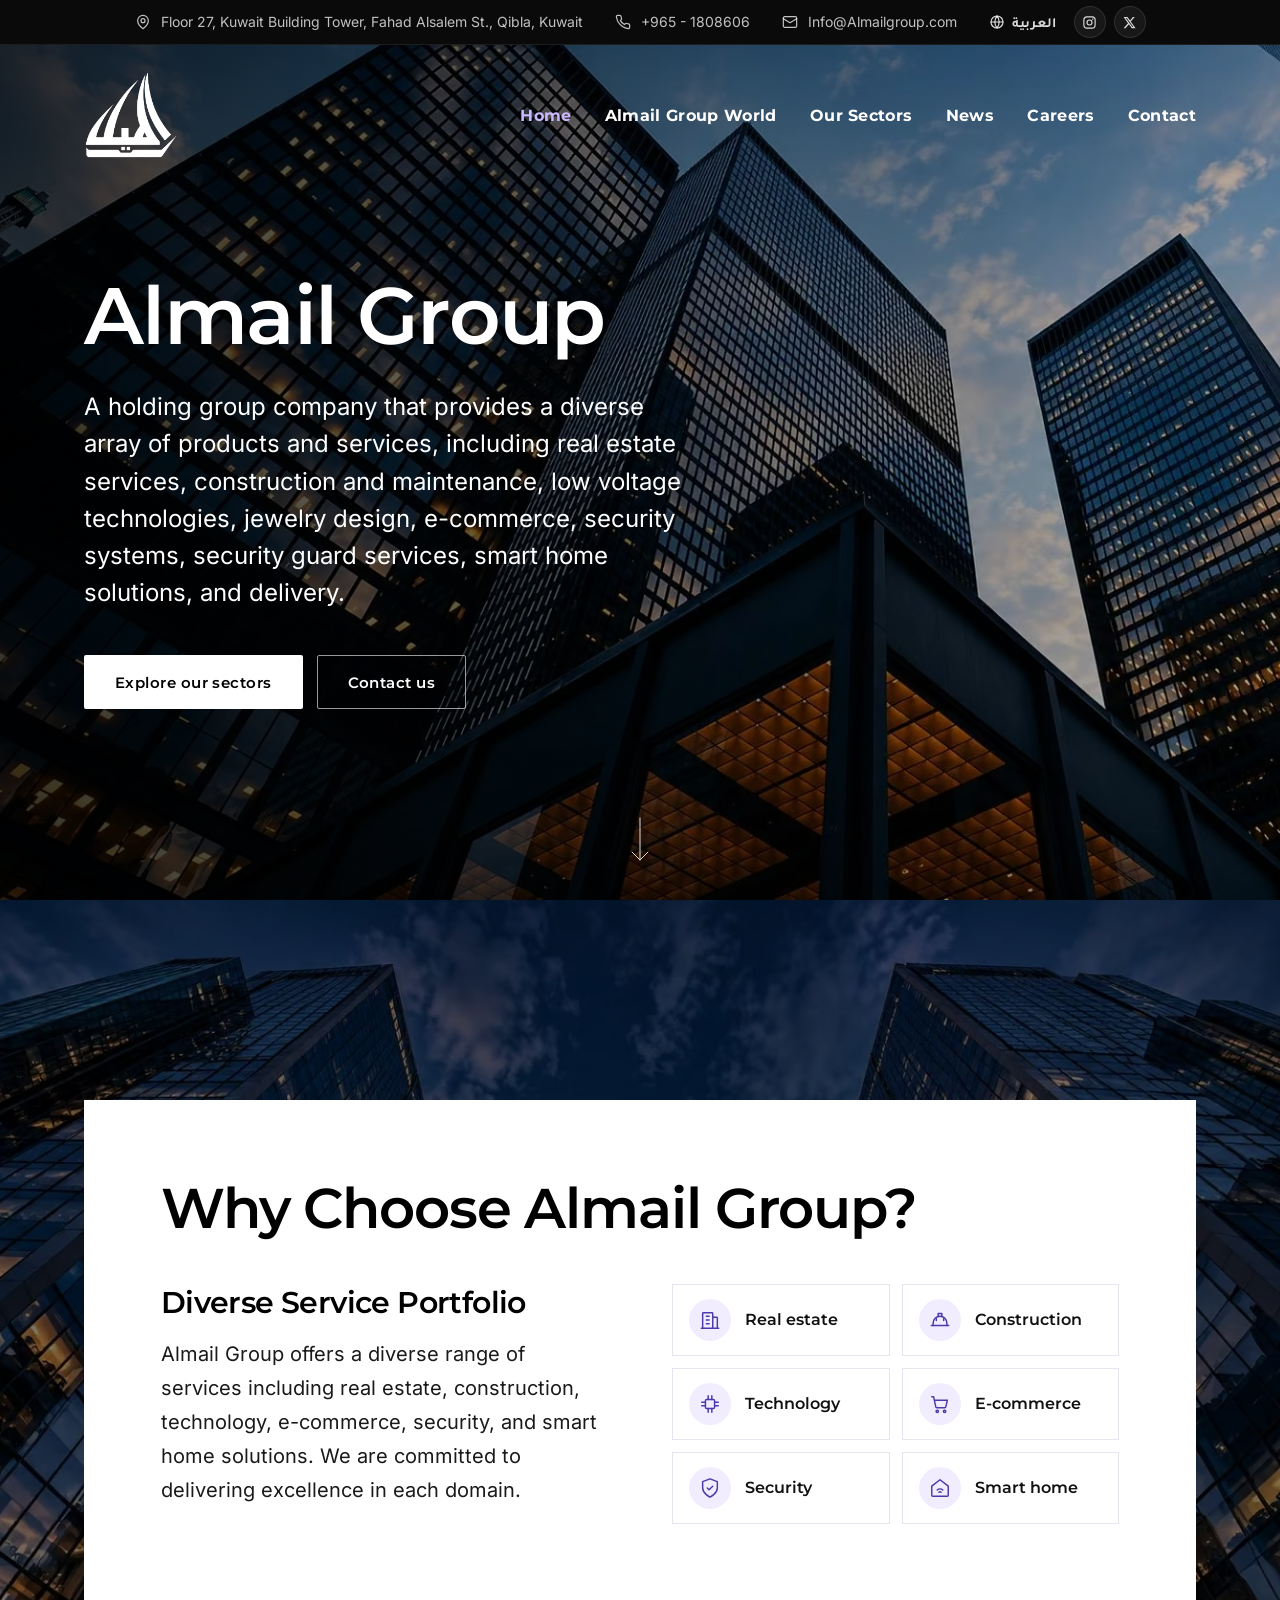
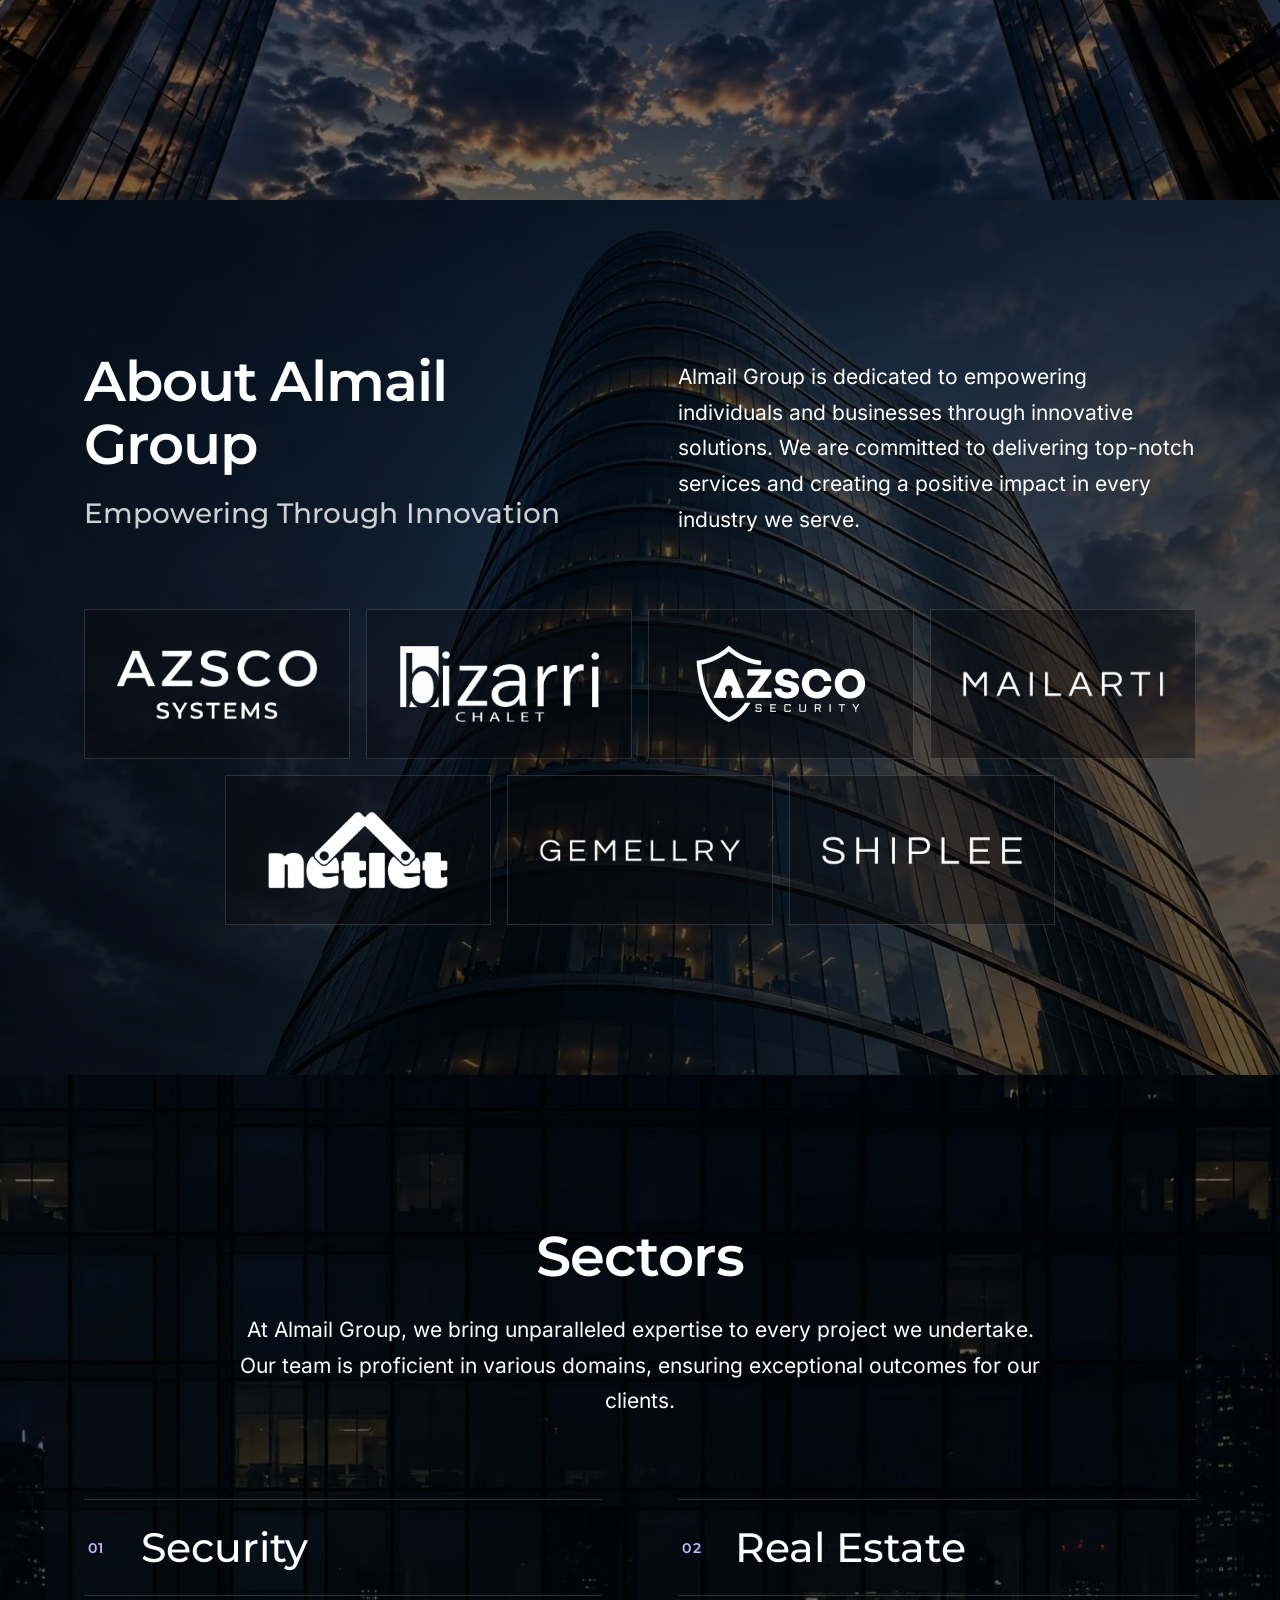
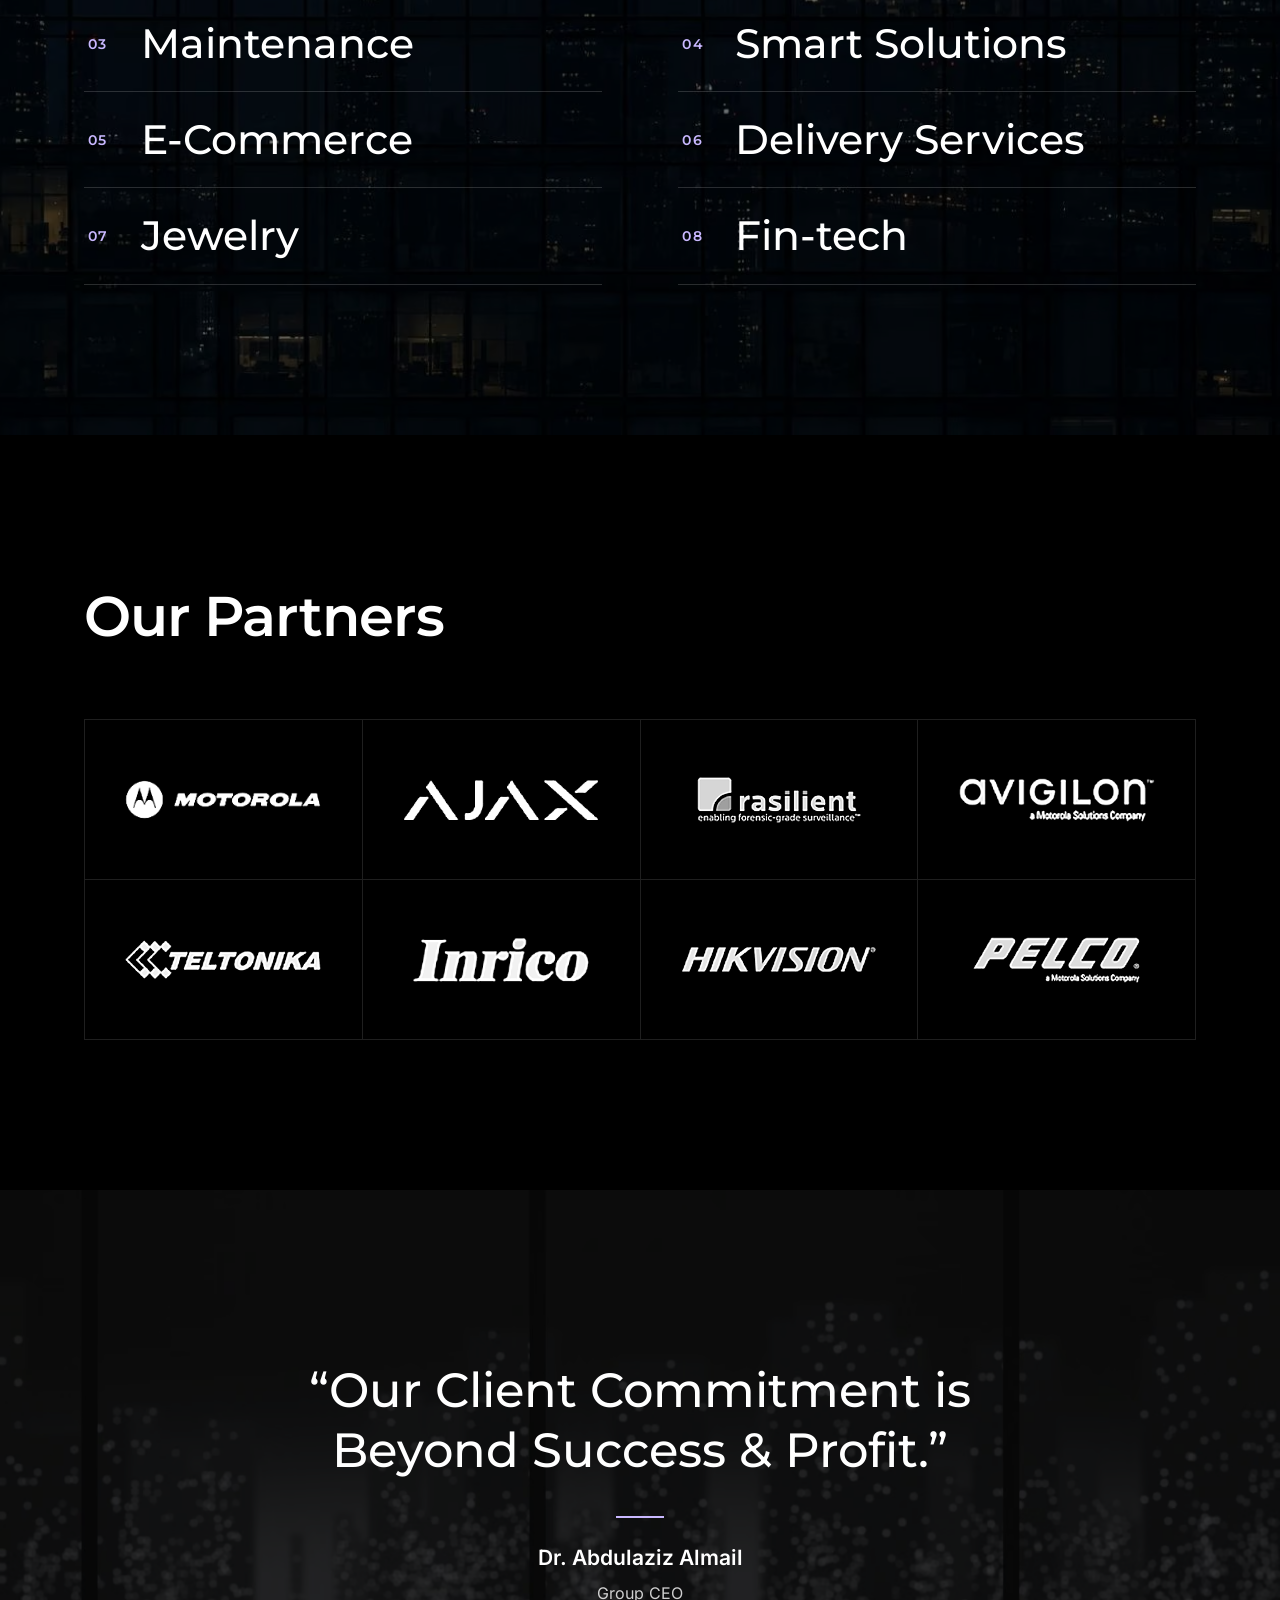
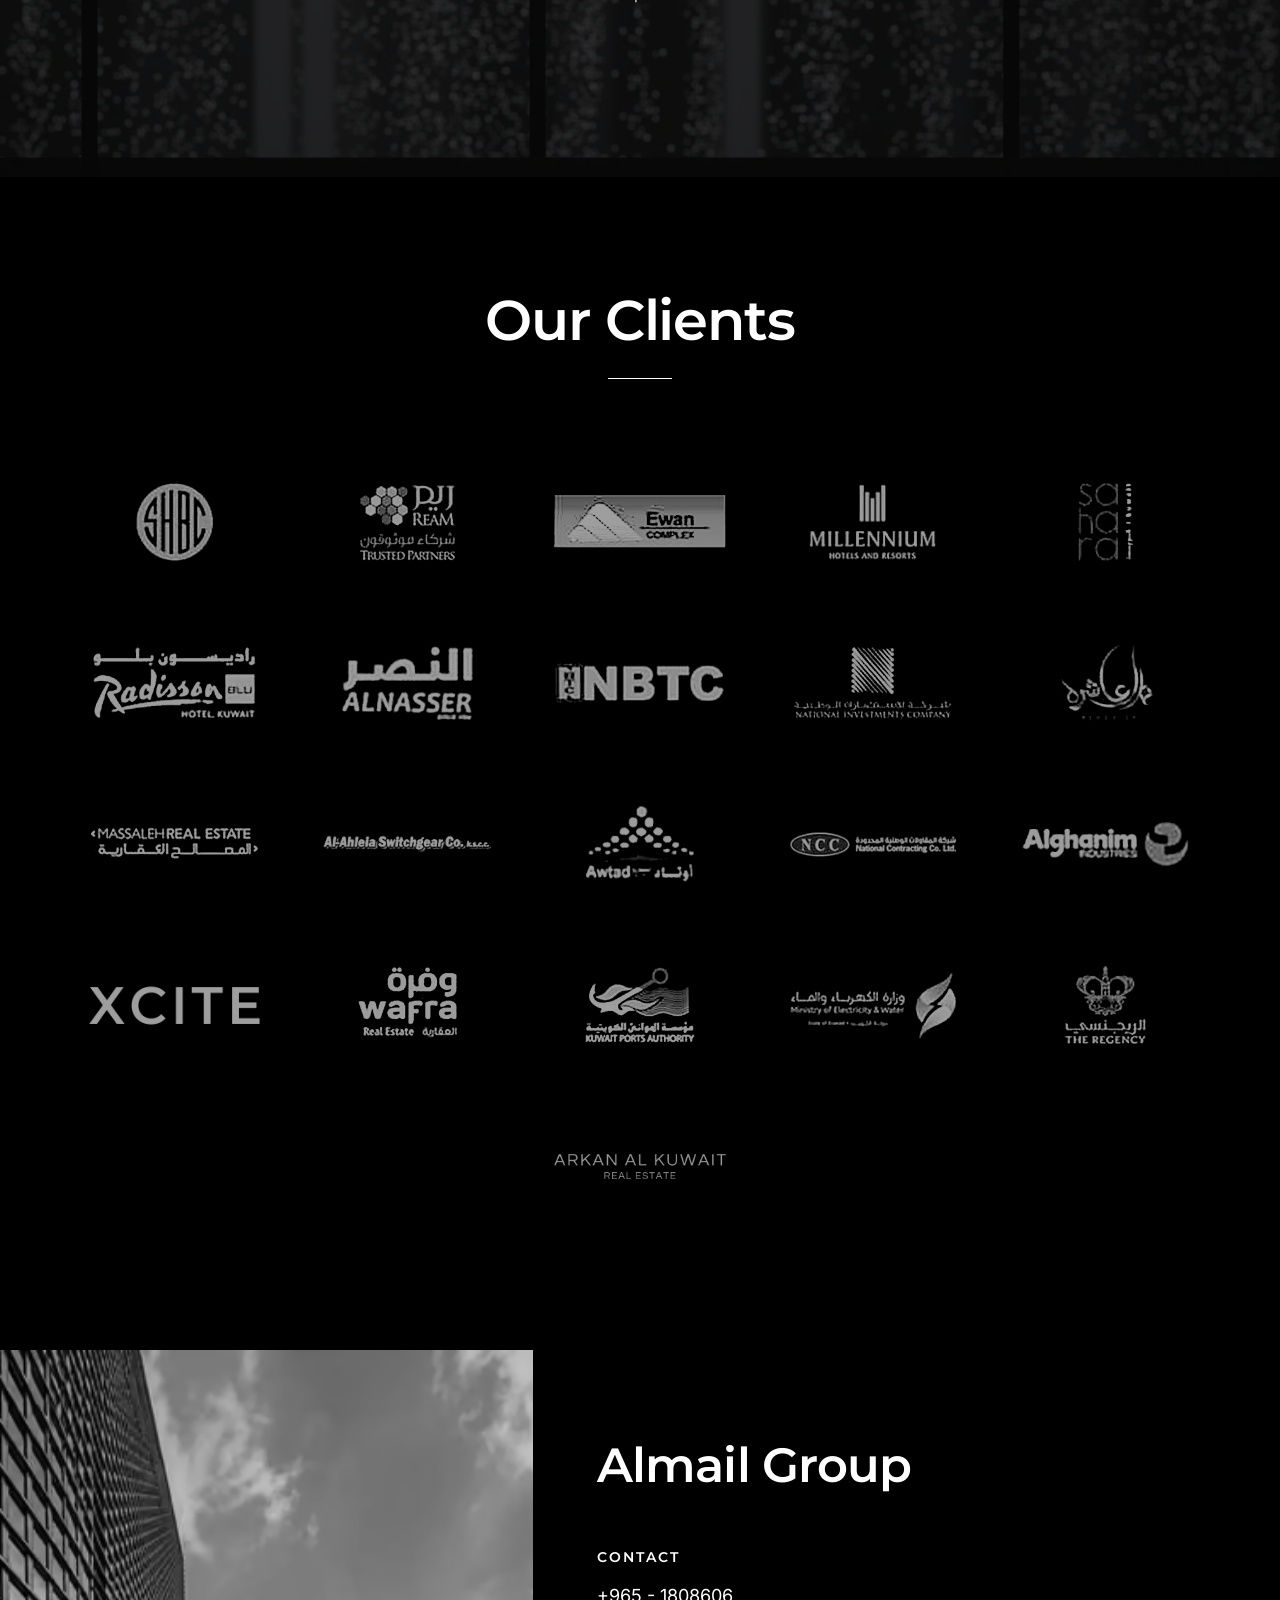
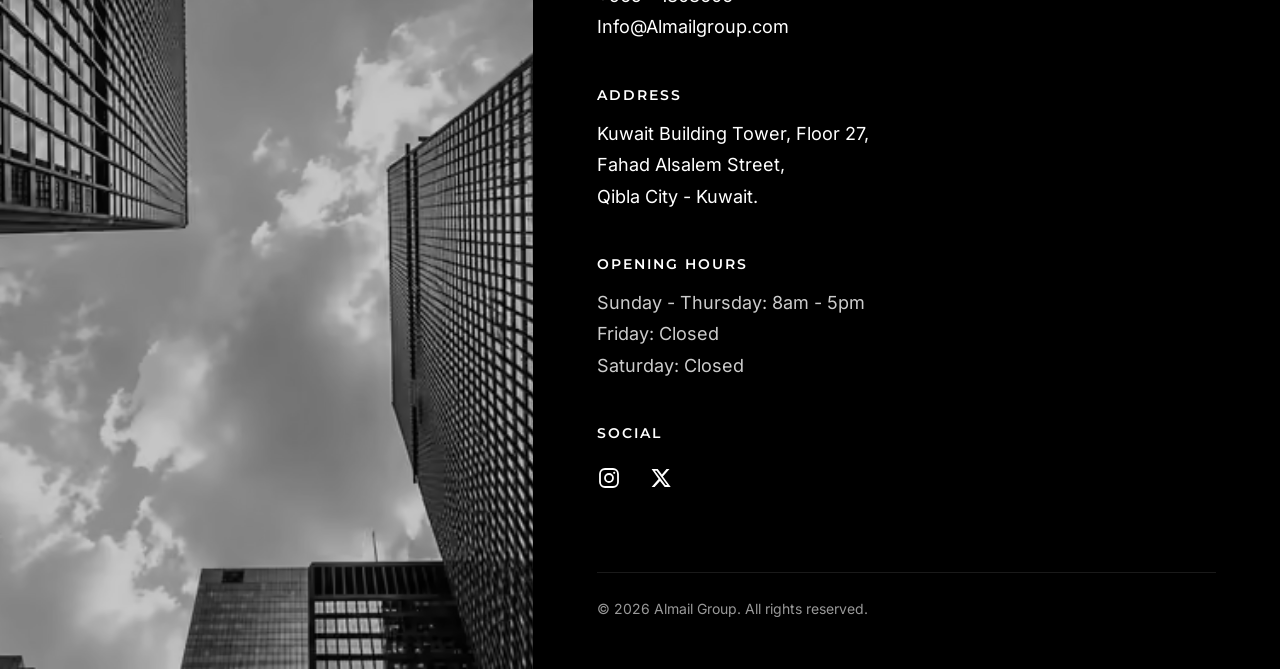
==== commit c094f554: "Fit the site better to phones - A shorter header on phones (125px instead of 141px), and on a phone " ====
--- a/index.html
+++ b/index.html
@@ -24,6 +24,8 @@
 <link rel="icon" type="image/png" sizes="32x32" href="/assets/img/favicon-32.png?v=187c327753">
 <link rel="icon" type="image/png" sizes="192x192" href="/assets/img/favicon-192.png?v=b509cb3de9">
 <link rel="apple-touch-icon" href="/assets/img/apple-touch-icon.png?v=9ba8148e47">
+<link rel="manifest" href="/manifest.webmanifest">
+<meta name="apple-mobile-web-app-title" content="Almail Group">
 <link rel="preload" href="/assets/fonts/inter-latin.woff2?v=c0815e503a" as="font" type="font/woff2" crossorigin>
 <link rel="preload" href="/assets/fonts/montserrat-latin.woff2?v=a5ec54920b" as="font" type="font/woff2" crossorigin>
 <link rel="preload" as="image" type="image/avif" href="/assets/img/photos/hero-glass-towers.avif?v=f19c75d0f5" imagesrcset="/assets/img/photos/hero-glass-towers-960.avif?v=be827139dd 960w, /assets/img/photos/hero-glass-towers.avif?v=f19c75d0f5 1672w" imagesizes="100vw" media="not all and (max-width: 640px) and (orientation: portrait)" fetchpriority="high">
@@ -229,6 +231,8 @@
 .site-header.is-stuck .topbar { display: none; }
 .site-header.is-stuck .header-inner { padding-block: 10px; }
 .site-header.is-stuck .brand-logo { height: 54px; }
+.site-header.is-stuck { transition: transform .25s var(--ease); }
+.site-header.is-stuck.is-hidden { animation: none; transform: translateY(-100%); }
 @keyframes header-in {
 from { transform: translateY(-100%); }
 to { transform: none; }
@@ -642,6 +646,31 @@
 .social { display: flex; gap: 8px; margin-inline-start: -10px; }
 .social a { display: inline-flex; width: 44px; height: 44px; padding: 10px; color: var(--white); transition: color .25s var(--ease); }
 .social svg { width: 24px; height: 24px; }
+.to-top {
+position: fixed;
+inset-inline-end: 16px;
+bottom: 16px;
+z-index: 30;
+display: inline-flex;
+align-items: center;
+justify-content: center;
+width: 48px;
+height: 48px;
+padding: 0;
+border: 1px solid rgba(255, 255, 255, .3);
+border-radius: 50%;
+background: rgba(8, 8, 10, .92);
+color: var(--white);
+cursor: pointer;
+opacity: 0;
+visibility: hidden;
+transform: translateY(12px);
+transition: opacity .3s var(--ease), transform .3s var(--ease), visibility 0s .3s;
+}
+.to-top[hidden] { display: none; }
+.to-top.is-visible { opacity: 1; visibility: visible; transform: none; transition: opacity .3s var(--ease), transform .3s var(--ease); }
+.to-top svg { width: 20px; height: 20px; }
+.to-top:active { border-color: var(--lavender); color: var(--lavender); }
 .page-hero {
 --overlay: .62;
 display: flex;
@@ -678,7 +707,7 @@
 .sector-card { scroll-margin-top: 100px; transition: border-color .4s var(--ease); }
 .company-card:target,
 .sector-card:target { border-color: var(--lavender); }
-.chips-label { margin-top: 22px; font: 600 12px/1.2 var(--font-nav); letter-spacing: .12em; text-transform: uppercase; color: rgba(255, 255, 255, .62); }
+.chips-label { margin-top: 22px; font: 600 13px/1.2 var(--font-nav); letter-spacing: .12em; text-transform: uppercase; color: rgba(255, 255, 255, .62); }
 .chips { display: flex; flex-wrap: wrap; gap: 8px; margin-top: 10px; }
 .chip {
 display: inline-flex;
@@ -811,6 +840,7 @@
 .logo-grid--clients li:hover img { opacity: 1; }
 .footer-grid a:hover { text-decoration: underline; text-underline-offset: 4px; }
 .social a:hover { color: var(--lavender); }
+.to-top:hover { border-color: var(--lavender); color: var(--lavender); }
 a.chip:hover { border-color: var(--lavender); color: var(--lavender); }
 .company-link:hover { color: var(--lavender); }
 .online-card:hover { border-color: rgba(201, 184, 255, .6); }
@@ -880,14 +910,18 @@
 .steps { grid-template-columns: 1fr; }
 }
 @media (max-width: 640px) {
+:root { --h1: clamp(38px, 11.6vw, 56px); --section: 72px; }
 body { font-size: 18px; }
-.header-inner { padding-block: 18px; }
-.brand-logo { height: 60px; }
+.header-inner { padding-block: 14px; }
+.brand-logo { height: 52px; }
 .site-header.is-stuck .header-inner { padding-block: 8px; }
-.site-header.is-stuck .brand-logo { height: 46px; }
-.hero { padding-block: 160px 110px; }
-.hero-lead { font-size: 19px; }
-.hero-actions { margin-top: 32px; }
+.site-header.is-stuck .brand-logo { height: 44px; }
+.hero { padding-block: 140px 96px; }
+.hero-title { margin-bottom: 20px; }
+.hero-lead { font-size: 18px; line-height: 1.6; }
+.hero-actions { margin-top: 28px; }
+.why { padding-block: 64px; }
+.why-band { padding: 28px; }
 .btn { padding: 0 20px; }
 .hero-actions .btn,
 .cta-actions .btn { flex: 1 1 auto; }
@@ -916,15 +950,37 @@
 .logo-grid--clients img { max-height: 60px; opacity: .8; }
 .clients-head { padding-block: 72px 40px; }
 .clients-body { padding-block: 8px 64px; }
-.footer-photo { height: 220px; }
+.footer-photo { height: 180px; }
 .footer-grid { gap: 32px; }
+.to-top { inset-inline-end: 12px; bottom: 12px; }
 .js .reveal { transform: translateY(16px); transition-duration: .6s; }
 }
 @media (max-width: 420px) {
 .footer-grid { grid-template-columns: 1fr; }
+.why-band { padding: 24px 20px; }
+.why-areas li { padding: 12px; font-size: 14px; }
 .header-actions { gap: 6px; }
 .sector-link { font-size: 24px; }
 .sector-arrow { display: none; }
+}
+@media (max-height: 500px) and (orientation: landscape) {
+:root { --h1: clamp(34px, 6vw, 52px); --h2: clamp(28px, 4.6vw, 40px); --section: 64px; }
+.topbar { display: none; }
+.header-inner { padding-block: 8px; }
+.brand-logo { height: 44px; }
+.site-header.is-stuck .brand-logo { height: 38px; }
+.site-header.is-stuck .header-inner { padding-block: 6px; }
+.hero { padding-block: 96px 56px; }
+.hero-title { margin-bottom: 18px; }
+.hero-lead { font-size: 18px; }
+.hero-actions { margin-top: 24px; }
+.scroll-cue { display: none; }
+.page-hero { min-height: 0; padding-block: 110px 44px; }
+.page-lead { font-size: 18px; }
+.why { padding-block: 56px; }
+.why-band { padding: 32px; }
+.clients-head { padding-block: 64px 36px; }
+.footer-photo { height: 200px; }
 }
 @media (max-width: 400px) {
 .topbar-social { display: none; }
@@ -1200,7 +1256,8 @@
     </div>
     <p class="footer-legal">&copy; 2026 Almail Group. All rights reserved.</p>
   </div>
+  <button class="to-top" type="button" aria-label="Back to top" hidden><svg viewBox="0 0 24 24" fill="none" stroke="currentColor" stroke-width="1.8" stroke-linecap="round" stroke-linejoin="round" aria-hidden="true"><path d="M12 19V5"/><path d="m5 12 7-7 7 7"/></svg></button>
 </footer>
-<script src="/assets/js/main.js?v=dde10a306e" defer></script>
+<script src="/assets/js/main.js?v=416173db49" defer></script>
 </body>
 </html>
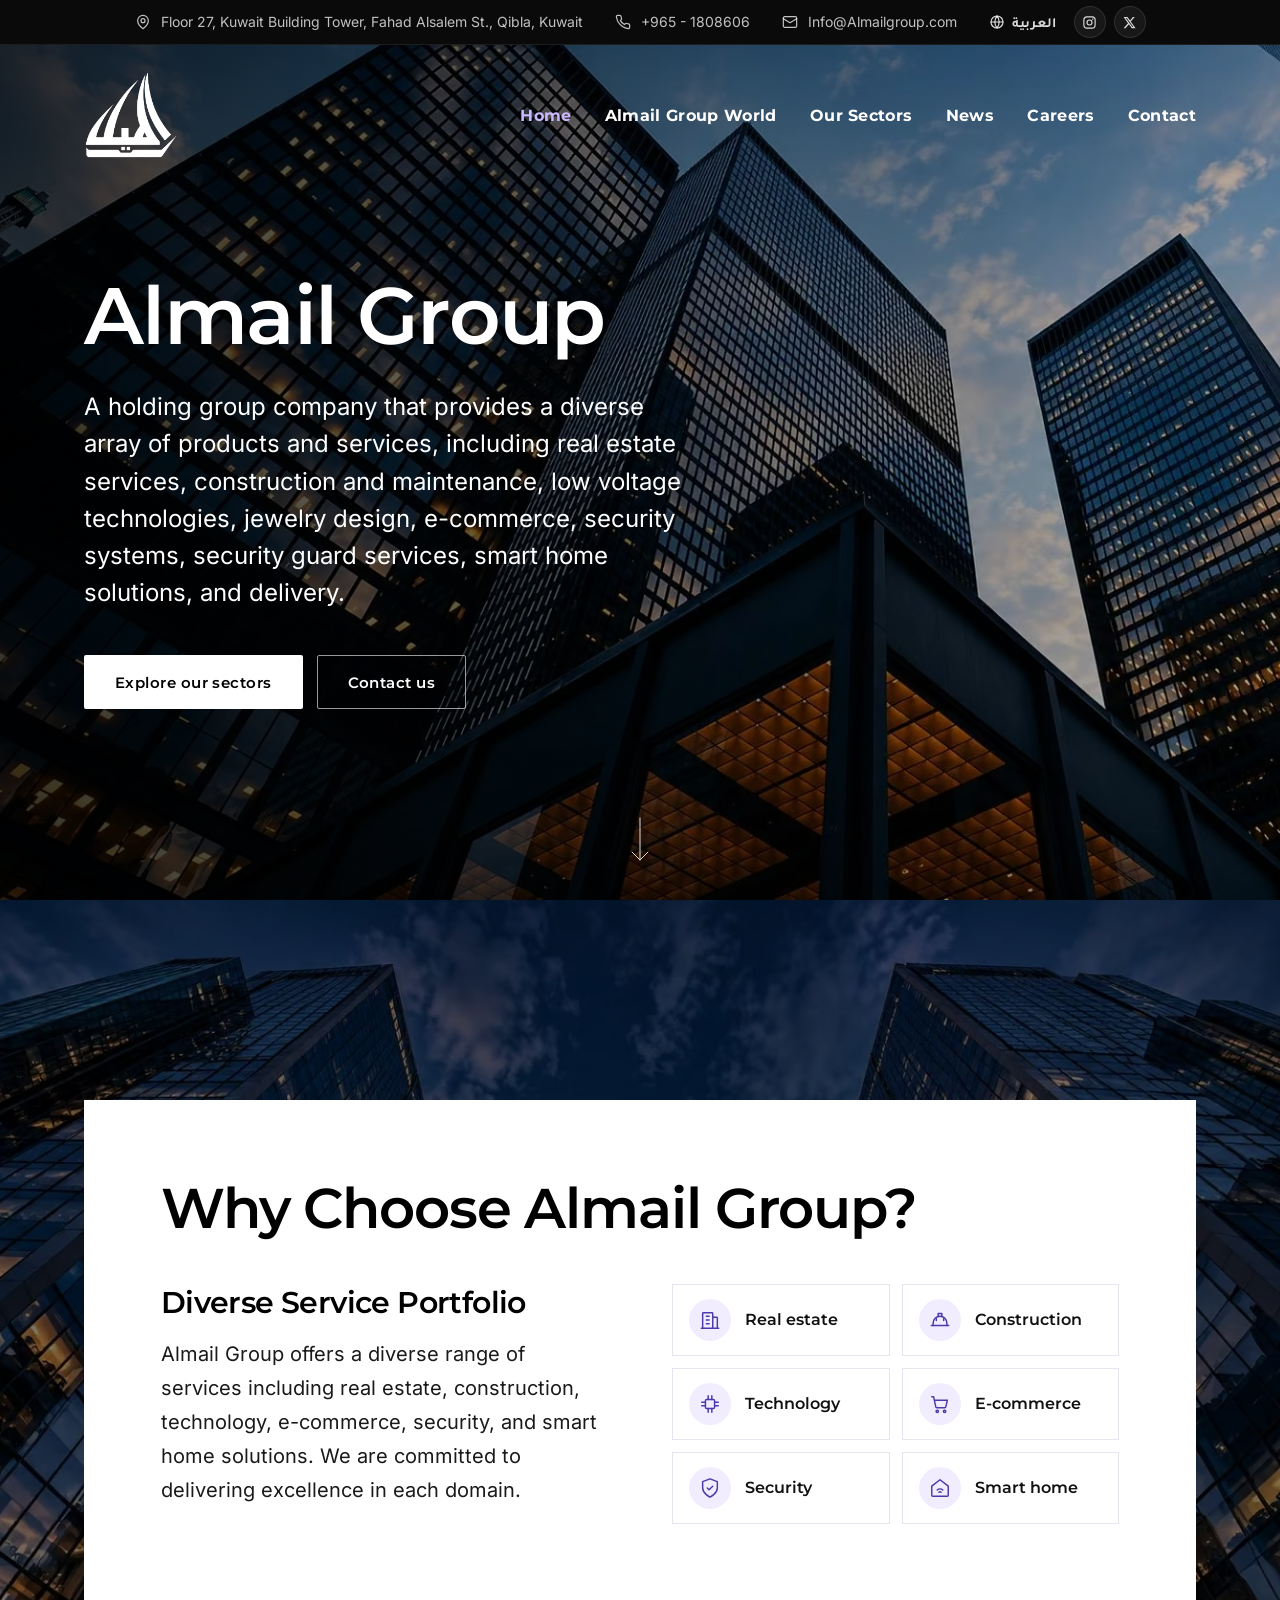
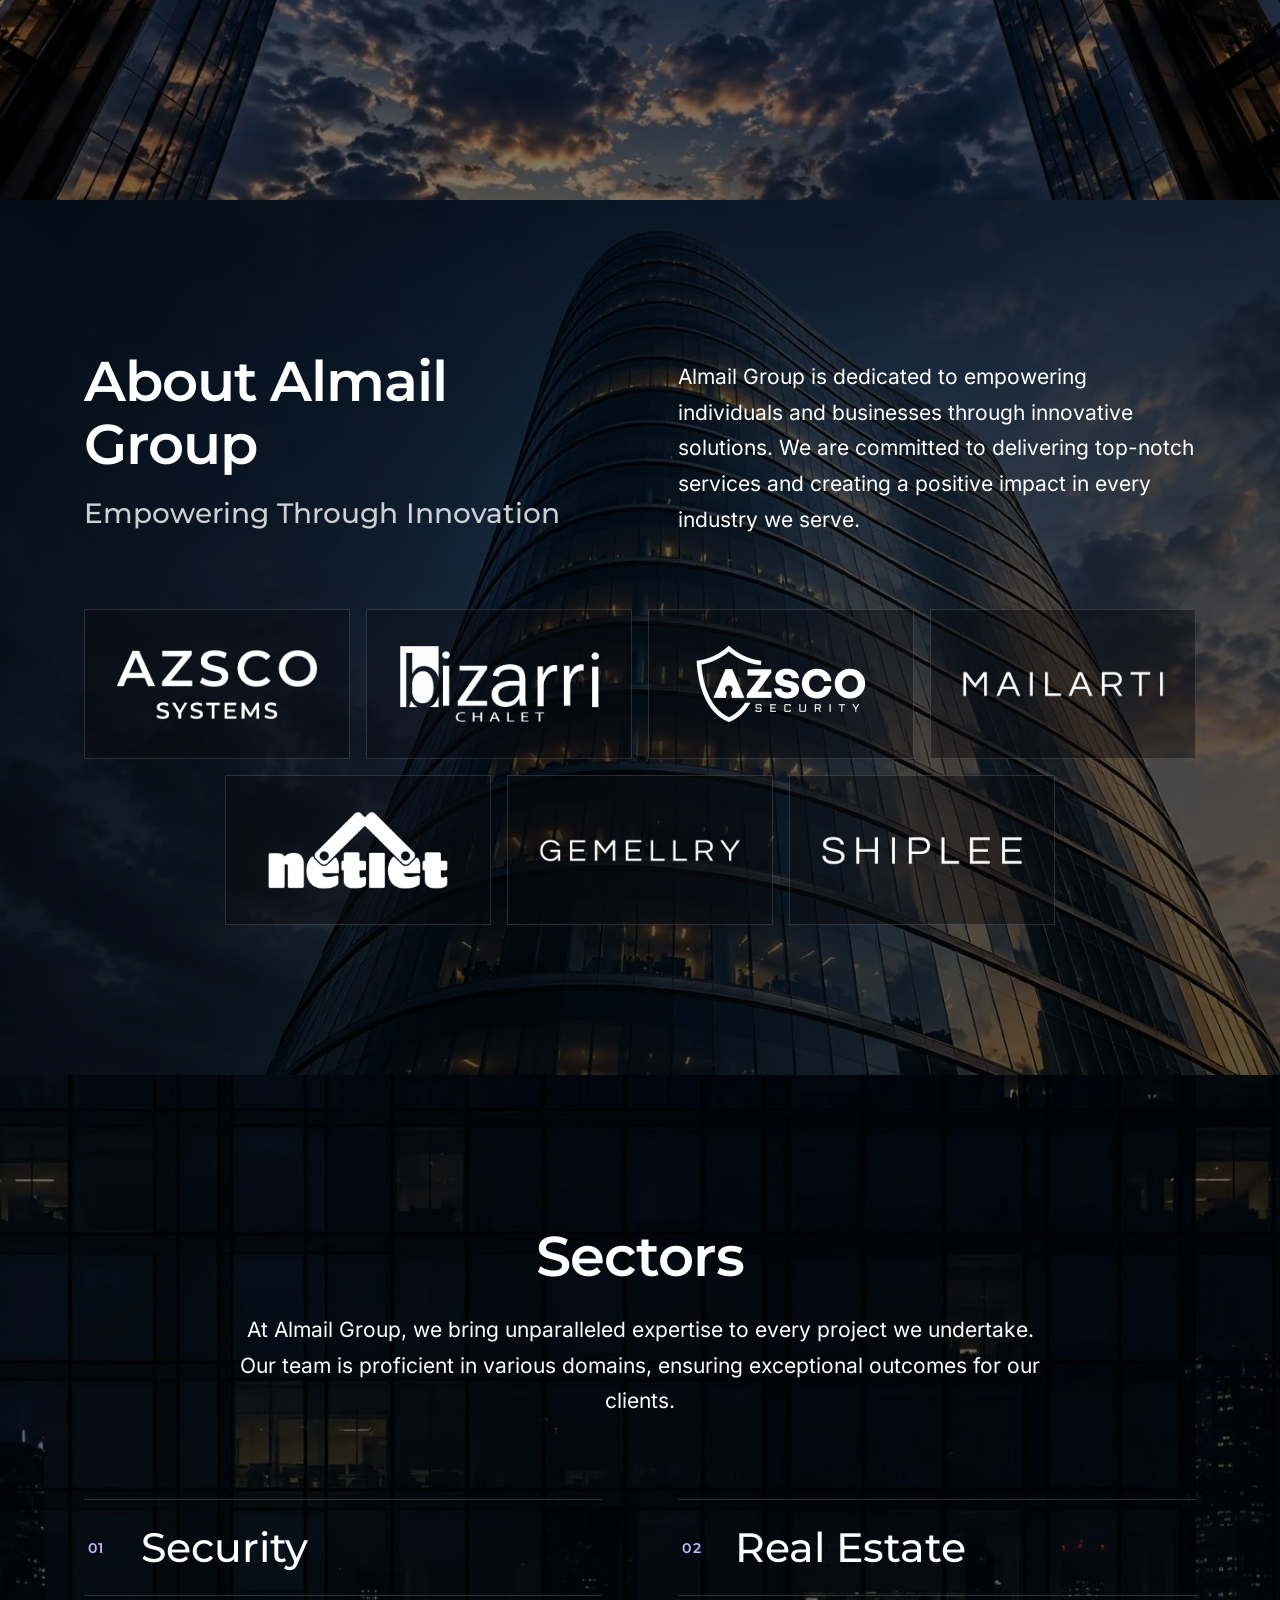
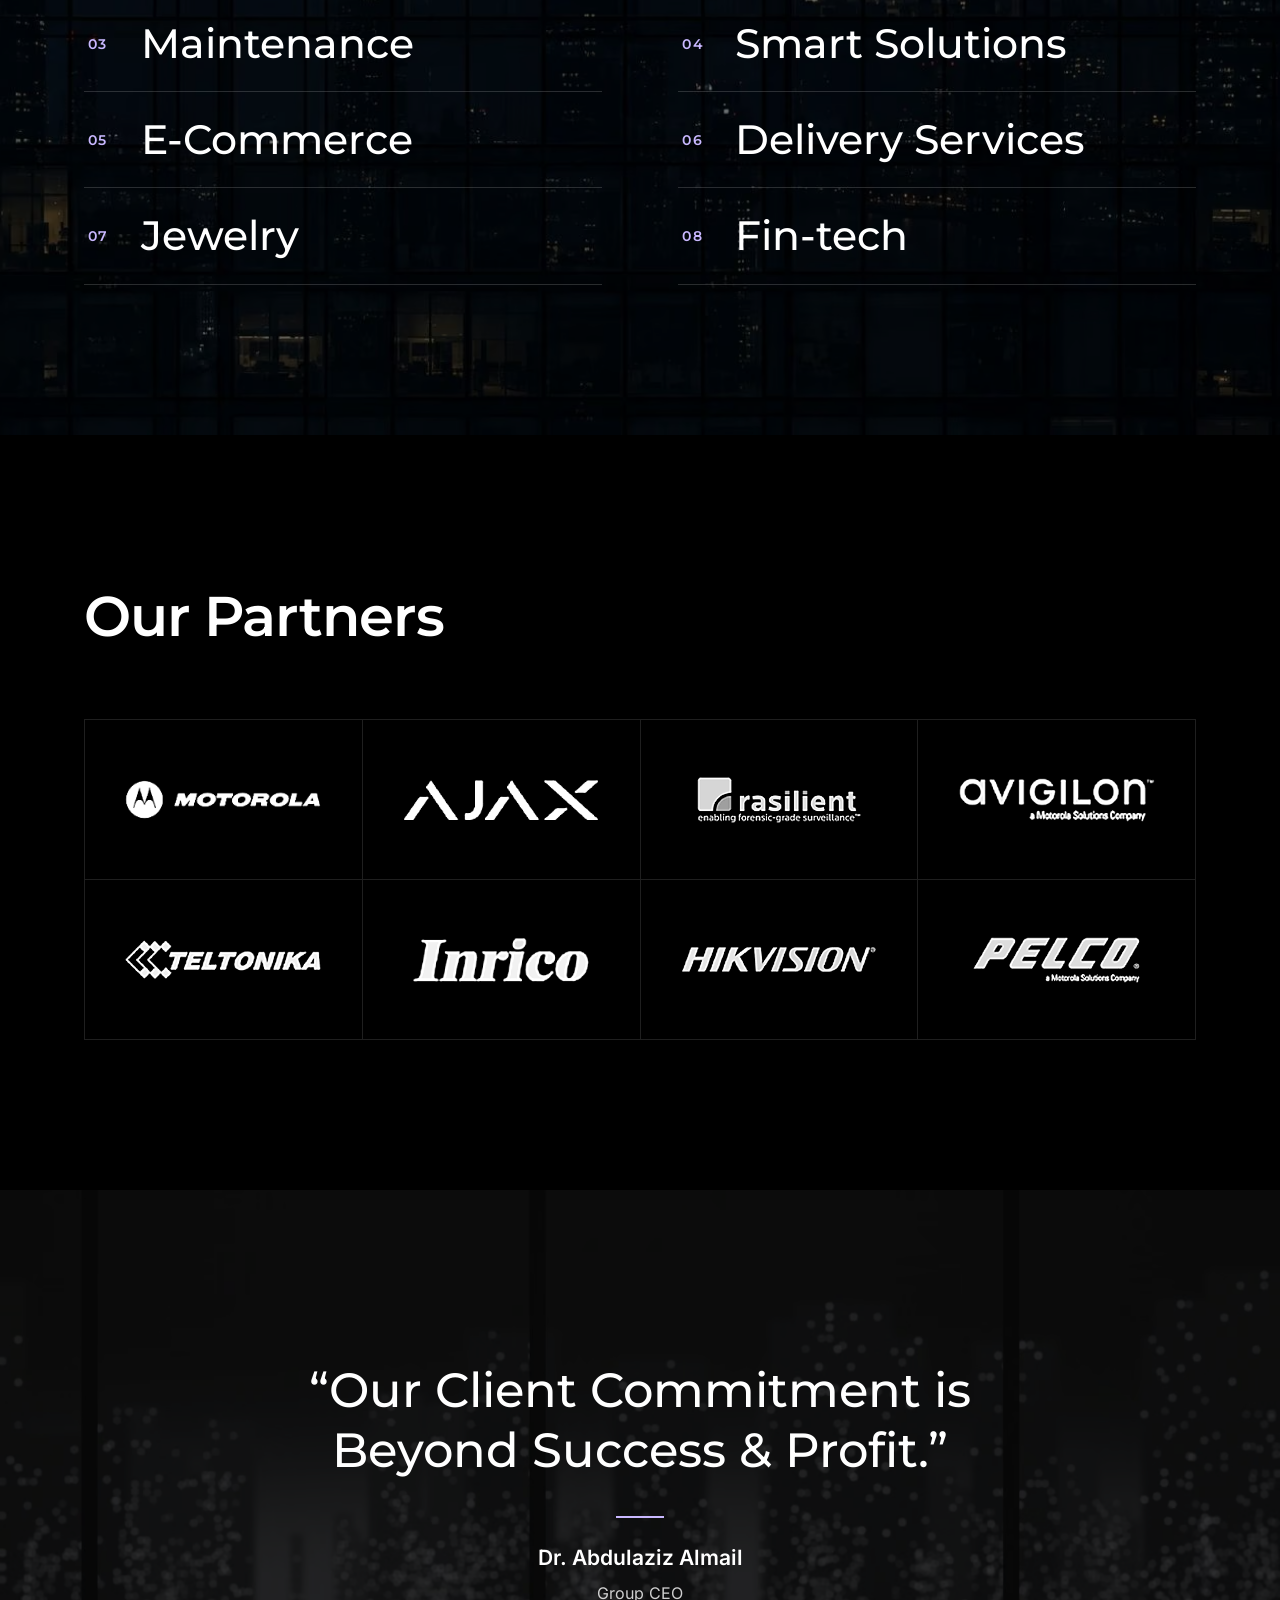
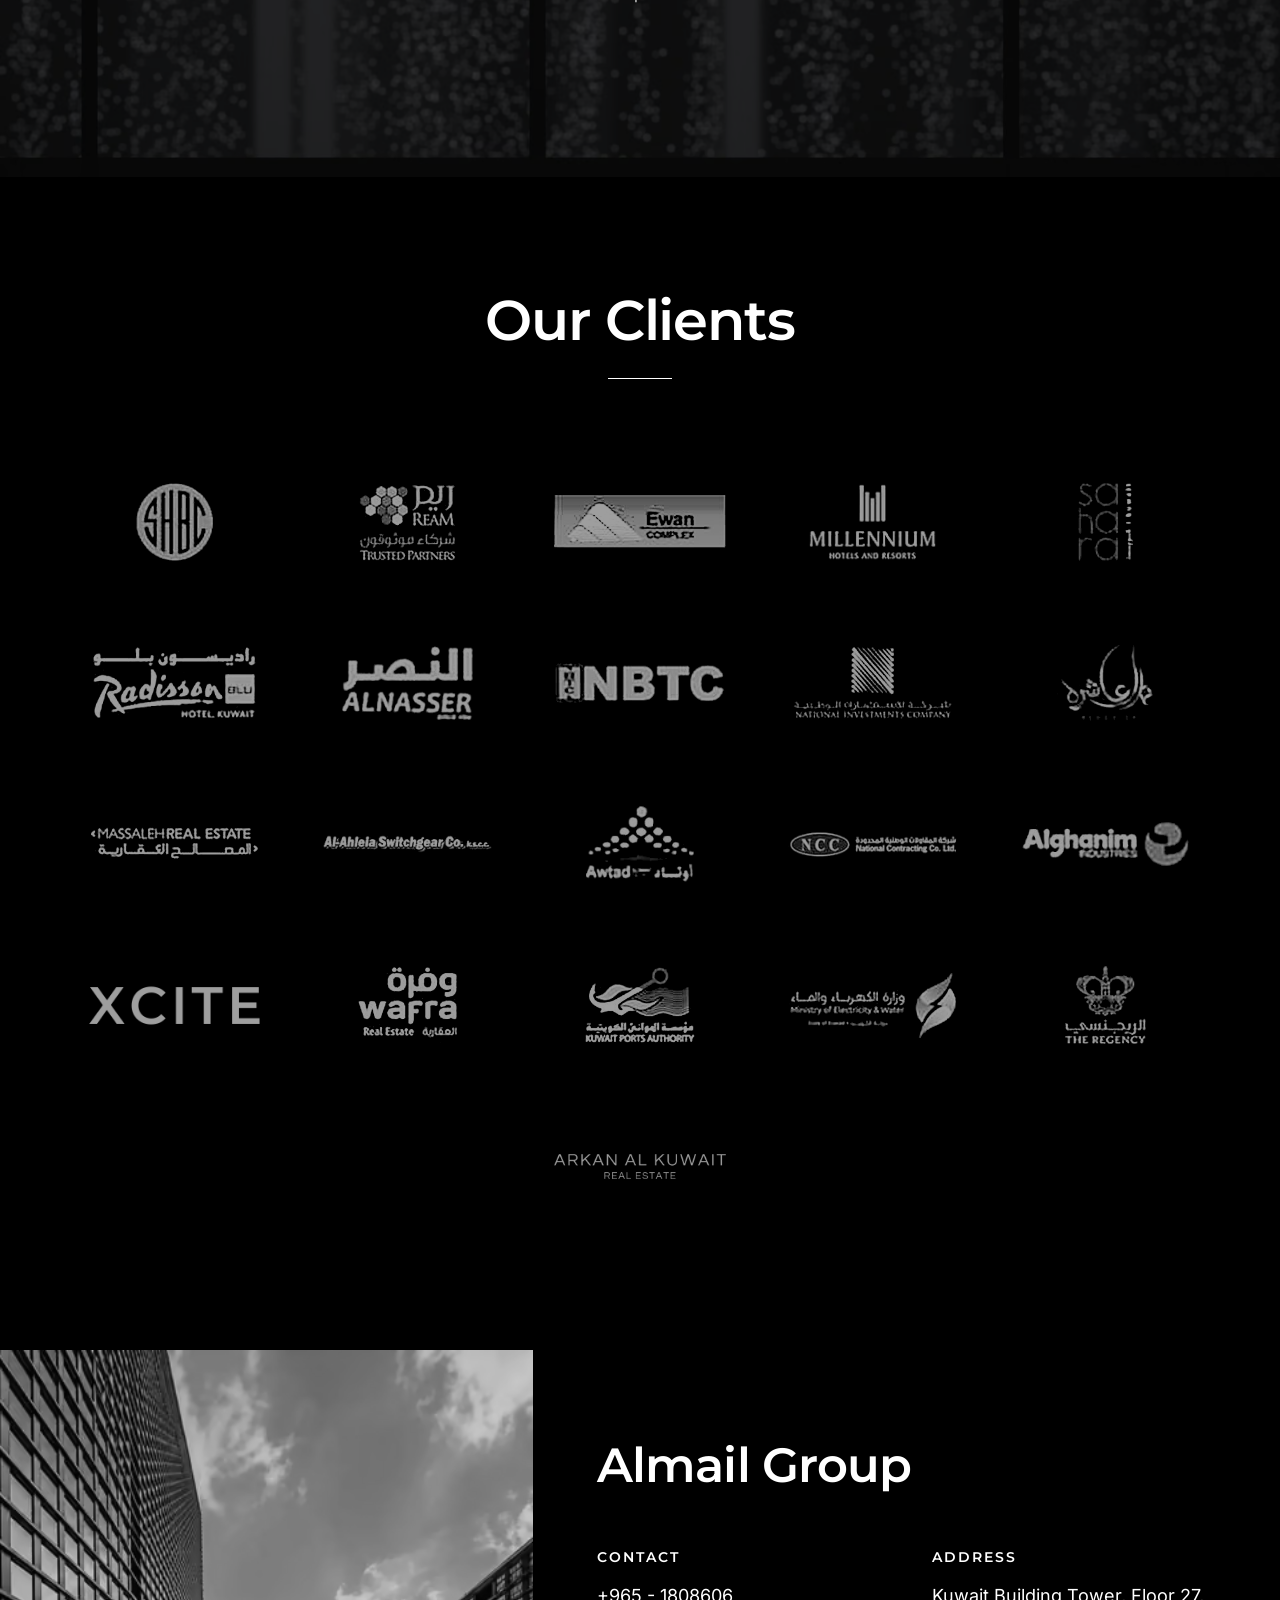
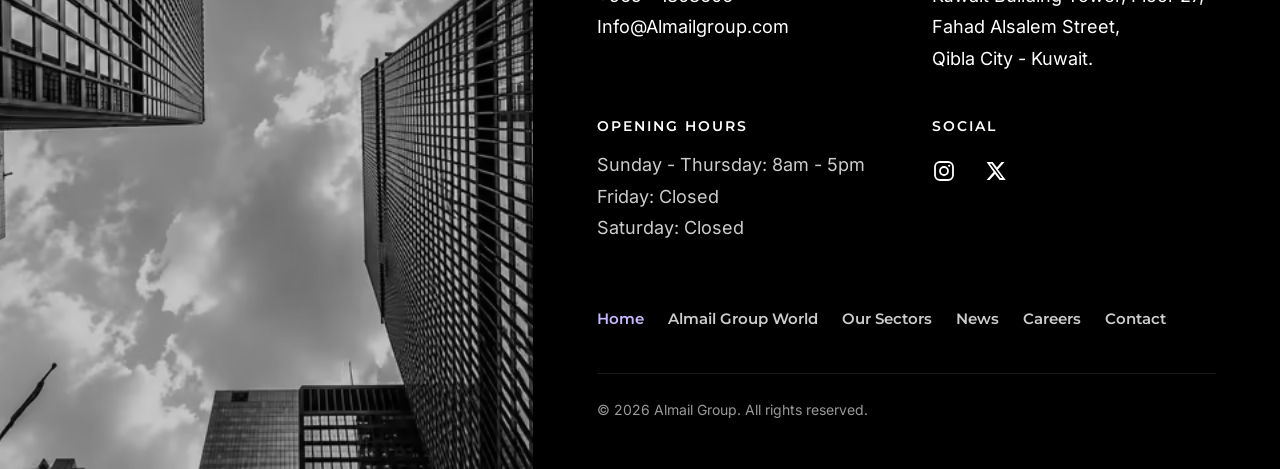
==== commit 612978a5: "Improve the site on large screens, tablets and between pages - Large screens: from 1680px a 1480px c" ====
--- a/index.html
+++ b/index.html
@@ -239,7 +239,12 @@
 }
 .brand { display: inline-flex; flex-shrink: 0; }
 .brand-logo { width: auto; height: 88px; }
+.nav { margin-inline-start: auto; }
 .nav ul { display: flex; align-items: center; gap: clamp(20px, 2.6vw, 40px); }
+.header-lang { display: none; }
+@media (min-width: 1081px) {
+.site-header.is-stuck .header-lang { display: inline-flex; }
+}
 .nav-link {
 position: relative;
 display: inline-block;
@@ -625,9 +630,21 @@
 .footer-photo img { position: absolute; inset: 0; width: 100%; height: 100%; object-fit: cover; filter: grayscale(1) brightness(.78); }
 .footer-panel { padding: clamp(56px, 7vw, 100px) clamp(28px, 5vw, 80px) clamp(32px, 4vw, 48px); }
 .footer-title { margin-bottom: clamp(36px, 5vw, 56px); font-size: clamp(34px, 4.4vw, 48px); }
-.footer-grid { display: grid; grid-template-columns: repeat(auto-fit, minmax(290px, 1fr)); gap: 44px clamp(24px, 4vw, 56px); }
+.footer-grid { display: grid; grid-template-columns: repeat(auto-fit, minmax(240px, 1fr)); gap: 44px clamp(24px, 4vw, 56px); }
+.footer-nav { margin-top: clamp(40px, 5vw, 56px); }
+.footer-nav ul { display: flex; flex-wrap: wrap; gap: 4px 24px; }
+.footer-nav a {
+display: inline-flex;
+align-items: center;
+min-height: 36px;
+font: 600 15px/1.2 var(--font-nav);
+color: var(--soft);
+text-decoration: none;
+transition: color .25s var(--ease);
+}
+.footer-nav a[aria-current="page"] { color: var(--lavender); }
 .footer-legal {
-margin-top: clamp(48px, 6vw, 72px);
+margin-top: clamp(28px, 3vw, 36px);
 padding-top: 24px;
 border-top: 1px solid rgba(255, 255, 255, .1);
 font-size: 14px;
@@ -841,6 +858,7 @@
 .footer-grid a:hover { text-decoration: underline; text-underline-offset: 4px; }
 .social a:hover { color: var(--lavender); }
 .to-top:hover { border-color: var(--lavender); color: var(--lavender); }
+.footer-nav a:hover { color: var(--white); }
 a.chip:hover { border-color: var(--lavender); color: var(--lavender); }
 .company-link:hover { color: var(--lavender); }
 .online-card:hover { border-color: rgba(201, 184, 255, .6); }
@@ -848,6 +866,11 @@
 .side-note a:hover,
 .steps p a:hover { text-decoration: underline; text-underline-offset: 4px; }
 }
+@media (prefers-reduced-motion: no-preference) {
+@view-transition { navigation: auto; }
+}
+::view-transition-old(root),
+::view-transition-new(root) { animation-duration: .22s; }
 [dir="rtl"] * { letter-spacing: 0 !important; }
 [dir="rtl"] [dir="ltr"],
 [dir="rtl"] [dir="ltr"] * { letter-spacing: normal !important; }
@@ -899,15 +922,41 @@
 .about-head { grid-template-columns: 1fr; align-items: start; }
 .about-text { max-width: 640px; }
 .sub-logos { --cols: 3; }
-.sector-list { grid-template-columns: 1fr; }
-.sector-list li:nth-child(2) { border-top: 0; }
-.logo-grid--partners { grid-template-columns: repeat(2, minmax(0, 1fr)); }
 .logo-grid--clients { --cols: 3; }
 .site-footer { grid-template-columns: 1fr; }
 .footer-photo { height: 280px; }
 .sector-cards,
 .news-layout,
 .steps { grid-template-columns: 1fr; }
+}
+@media (min-width: 1680px) {
+:root { --wrap: 1480px; --h1: 96px; --h2: 64px; --section: 160px; }
+body { font-size: 21px; }
+.hero-lead { max-width: 720px; font-size: 26px; }
+.page-lead { max-width: 720px; font-size: 24px; }
+.nav-link { font-size: 17px; }
+.why-band,
+.logo-grid--partners,
+.logo-grid--clients { max-width: 1360px; }
+.sector-list { max-width: 1280px; }
+.about-text,
+.sectors-head p { font-size: 23px; }
+}
+@media (min-width: 2200px) {
+:root { --wrap: 1720px; --h1: 112px; --h2: 72px; }
+body { font-size: 22px; }
+.hero-lead { max-width: 800px; font-size: 28px; }
+.why-band,
+.logo-grid--partners,
+.logo-grid--clients { max-width: 1560px; }
+.sector-list { max-width: 1440px; }
+}
+@media (max-width: 800px) {
+.sector-list { grid-template-columns: 1fr; }
+.sector-list li:nth-child(2) { border-top: 0; }
+}
+@media (max-width: 760px) {
+.logo-grid--partners { grid-template-columns: repeat(2, minmax(0, 1fr)); }
 }
 @media (max-width: 640px) {
 :root { --h1: clamp(38px, 11.6vw, 56px); --section: 72px; }
@@ -997,6 +1046,7 @@
 .footer-contact a,
 .contact-card p a { display: inline-block; padding-block: 7px; }
 a.chip { min-height: 44px; }
+.footer-nav a { min-height: 44px; min-width: 44px; justify-content: center; }
 }
 @media (prefers-reduced-motion: reduce) {
 html { scroll-behavior: auto; }
@@ -1005,6 +1055,8 @@
 }
 </style>
 <script>document.documentElement.classList.add('js')</script>
+<script type="speculationrules">{"prefetch": [{"where": {"href_matches": "/*"}, "eagerness": "moderate"}]}</script>
+<script type="application/ld+json">{"@context": "https://schema.org", "@graph": [{"@type": "Organization", "@id": "https://www.almailgroup.com/#organization", "name": "Almail Group", "alternateName": "مجموعة الميل", "url": "https://www.almailgroup.com/", "logo": "https://www.almailgroup.com/assets/img/icon-512.png", "email": "info@almailgroup.com", "telephone": "+9651808606", "address": {"@type": "PostalAddress", "streetAddress": "Kuwait Building Tower, Floor 27, Fahad Alsalem Street", "addressLocality": "Qibla", "addressRegion": "Kuwait City", "addressCountry": "KW"}, "contactPoint": {"@type": "ContactPoint", "contactType": "customer service", "telephone": "+9651808606", "email": "info@almailgroup.com", "areaServed": "KW", "availableLanguage": ["English", "Arabic"]}, "subOrganization": [{"@type": "Organization", "name": "AZSCO Security", "url": "https://azsco.com"}, {"@type": "Organization", "name": "AZSCO Systems", "url": "https://azsco.systems"}, {"@type": "Organization", "name": "Bizarri", "url": "https://bizarri.com"}, {"@type": "Organization", "name": "NetLet", "url": "https://netlet.net"}, {"@type": "Organization", "name": "Shiplee"}, {"@type": "Organization", "name": "Gemellry"}, {"@type": "Organization", "name": "Mailarti"}]}, {"@type": "WebSite", "@id": "https://www.almailgroup.com/#website", "url": "https://www.almailgroup.com/", "name": "Almail Group", "inLanguage": "en", "publisher": {"@id": "https://www.almailgroup.com/#organization"}}]}</script>
 </head>
 <body>
 <a class="skip-link" href="#main">Skip to content</a>
@@ -1038,6 +1090,7 @@
         <li><a class="nav-link" href="/contact/">Contact</a></li>
       </ul>
     </nav>
+    <a class="lang-link header-lang" href="/ar/" hreflang="ar" lang="ar"><svg viewBox="0 0 24 24" fill="none" stroke="currentColor" stroke-width="1.8" stroke-linecap="round" stroke-linejoin="round" aria-hidden="true"><circle cx="12" cy="12" r="9"/><path d="M3 12h18"/><path d="M12 3a14 14 0 0 1 0 18a14 14 0 0 1 0-18z"/></svg><span>العربية</span></a>
     <div class="header-actions">
       <a class="call-btn" href="tel:+9651808606" aria-label="Call Almail Group on +965 - 1808606"><svg viewBox="0 0 24 24" fill="none" stroke="currentColor" stroke-width="1.8" stroke-linecap="round" stroke-linejoin="round" aria-hidden="true"><path d="M22 16.9v3a2 2 0 0 1-2.2 2 19.8 19.8 0 0 1-8.6-3.1 19.5 19.5 0 0 1-6-6A19.8 19.8 0 0 1 2.1 4.2 2 2 0 0 1 4.1 2h3a2 2 0 0 1 2 1.7c.1 1 .4 1.9.7 2.8a2 2 0 0 1-.5 2.1L8.1 9.9a16 16 0 0 0 6 6l1.3-1.2a2 2 0 0 1 2.1-.5c.9.3 1.8.6 2.8.7a2 2 0 0 1 1.7 2z"/></svg></a>
       <button class="burger" type="button" aria-label="Open menu" aria-expanded="false" aria-controls="mobile-nav"><span></span></button>
@@ -1254,6 +1307,16 @@
         </ul>
       </section>
     </div>
+    <nav class="footer-nav" aria-label="Site pages">
+      <ul>
+        <li><a href="/" aria-current="page">Home</a></li>
+        <li><a href="/almail-group-world/">Almail Group World</a></li>
+        <li><a href="/our-sectors/">Our Sectors</a></li>
+        <li><a href="/news/">News</a></li>
+        <li><a href="/careers/">Careers</a></li>
+        <li><a href="/contact/">Contact</a></li>
+      </ul>
+    </nav>
     <p class="footer-legal">&copy; 2026 Almail Group. All rights reserved.</p>
   </div>
   <button class="to-top" type="button" aria-label="Back to top" hidden><svg viewBox="0 0 24 24" fill="none" stroke="currentColor" stroke-width="1.8" stroke-linecap="round" stroke-linejoin="round" aria-hidden="true"><path d="M12 19V5"/><path d="m5 12 7-7 7 7"/></svg></button>
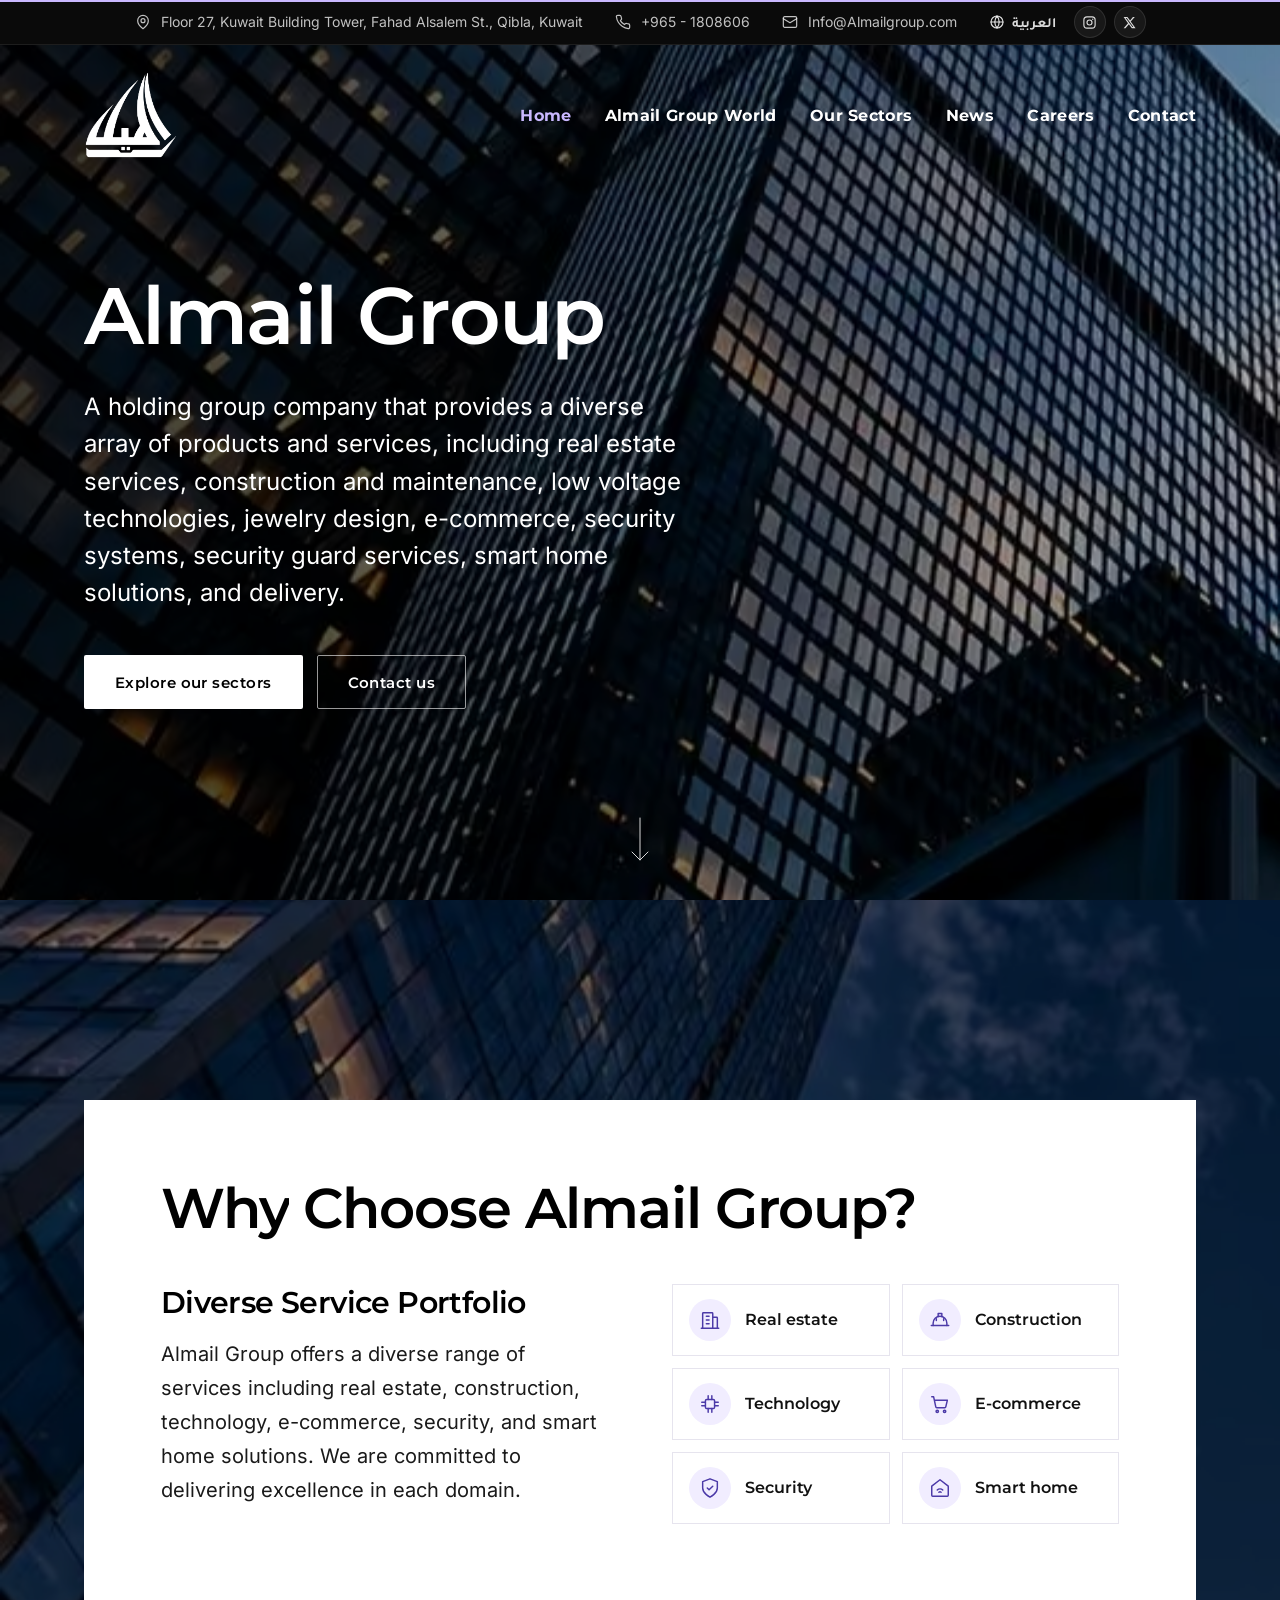
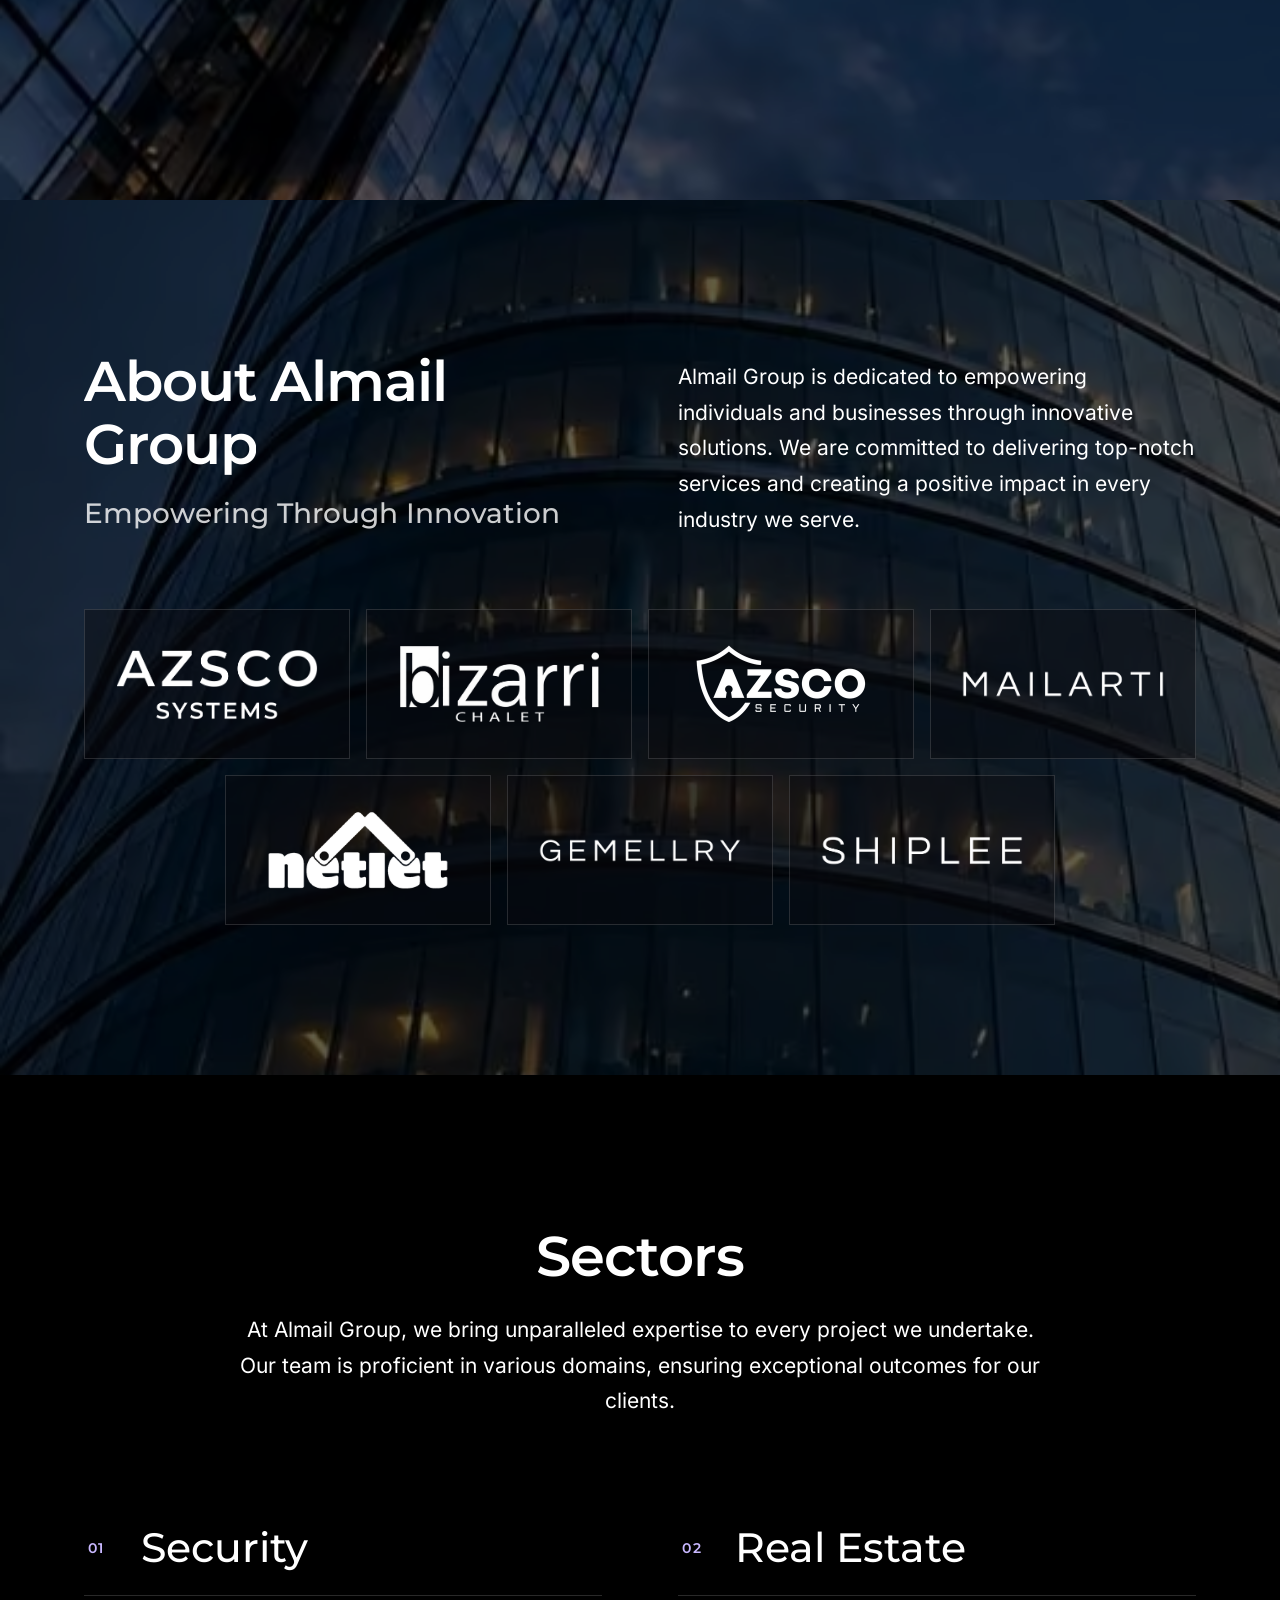
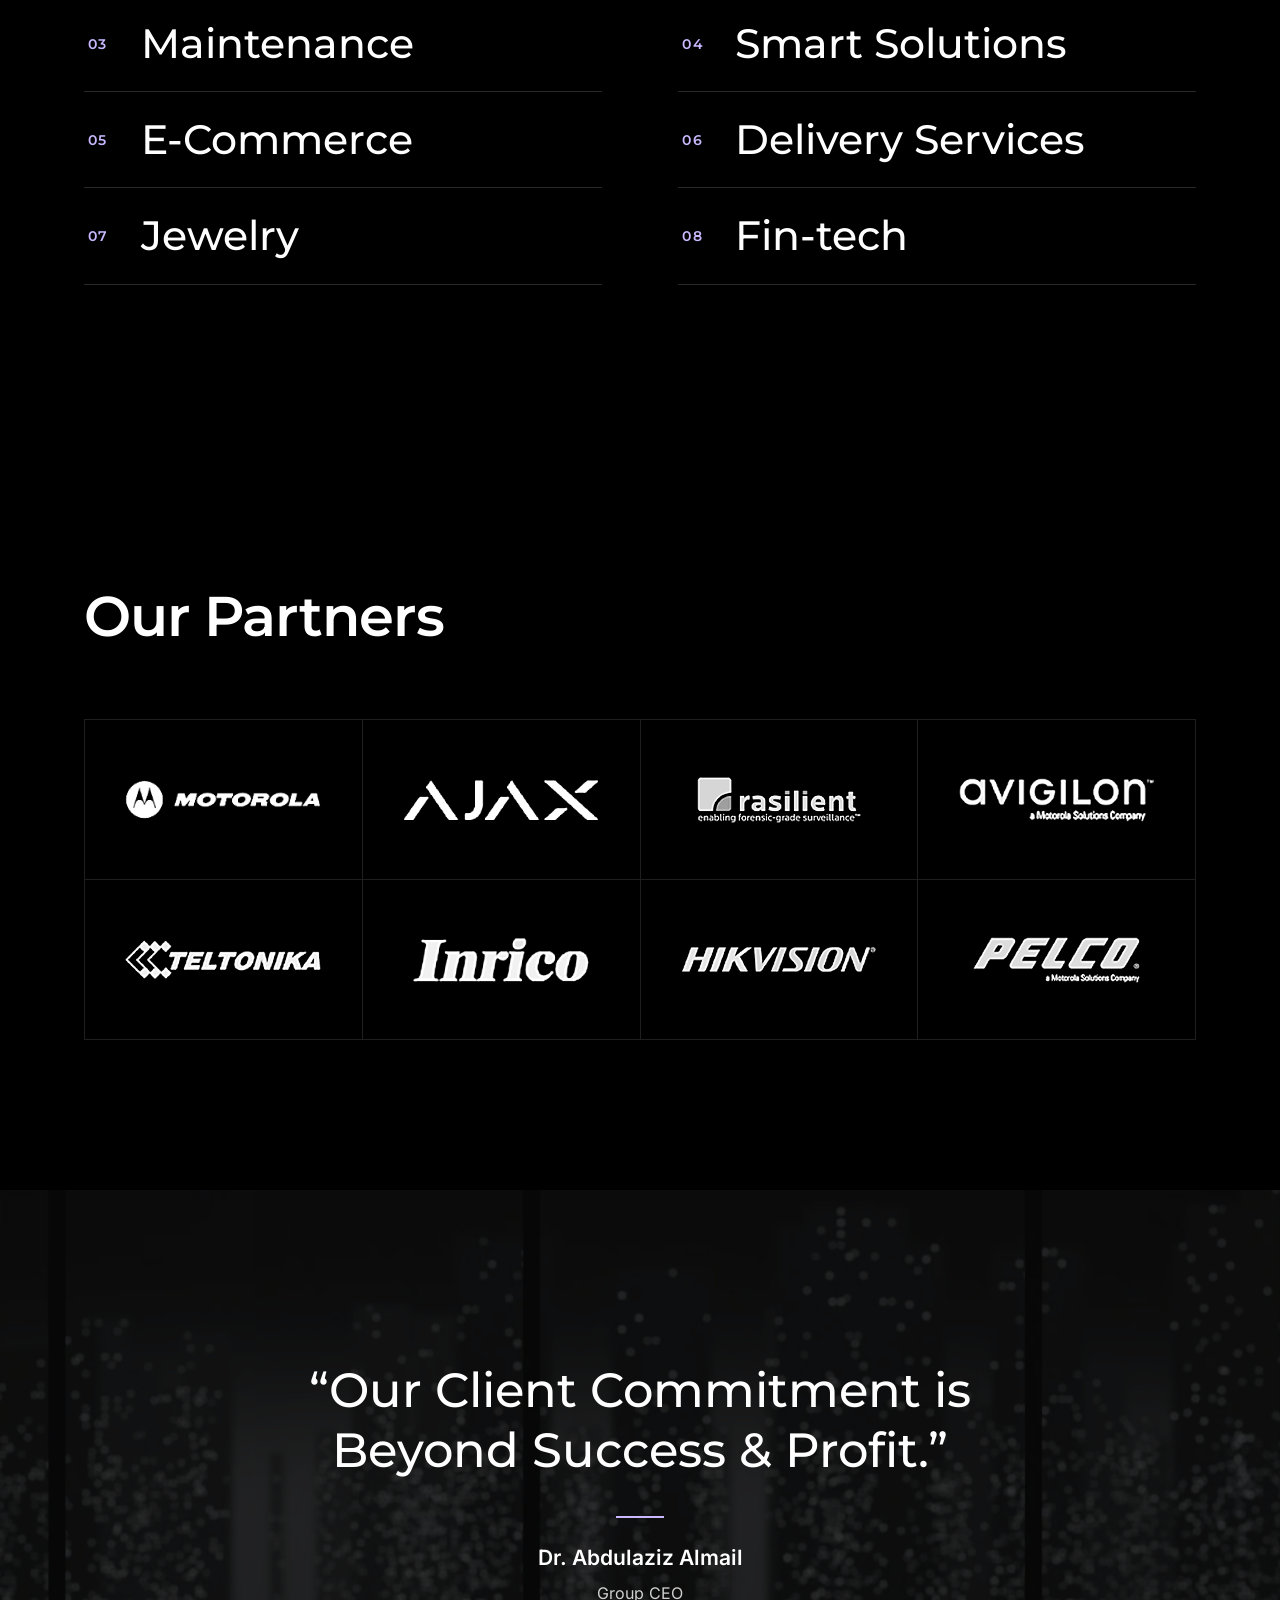
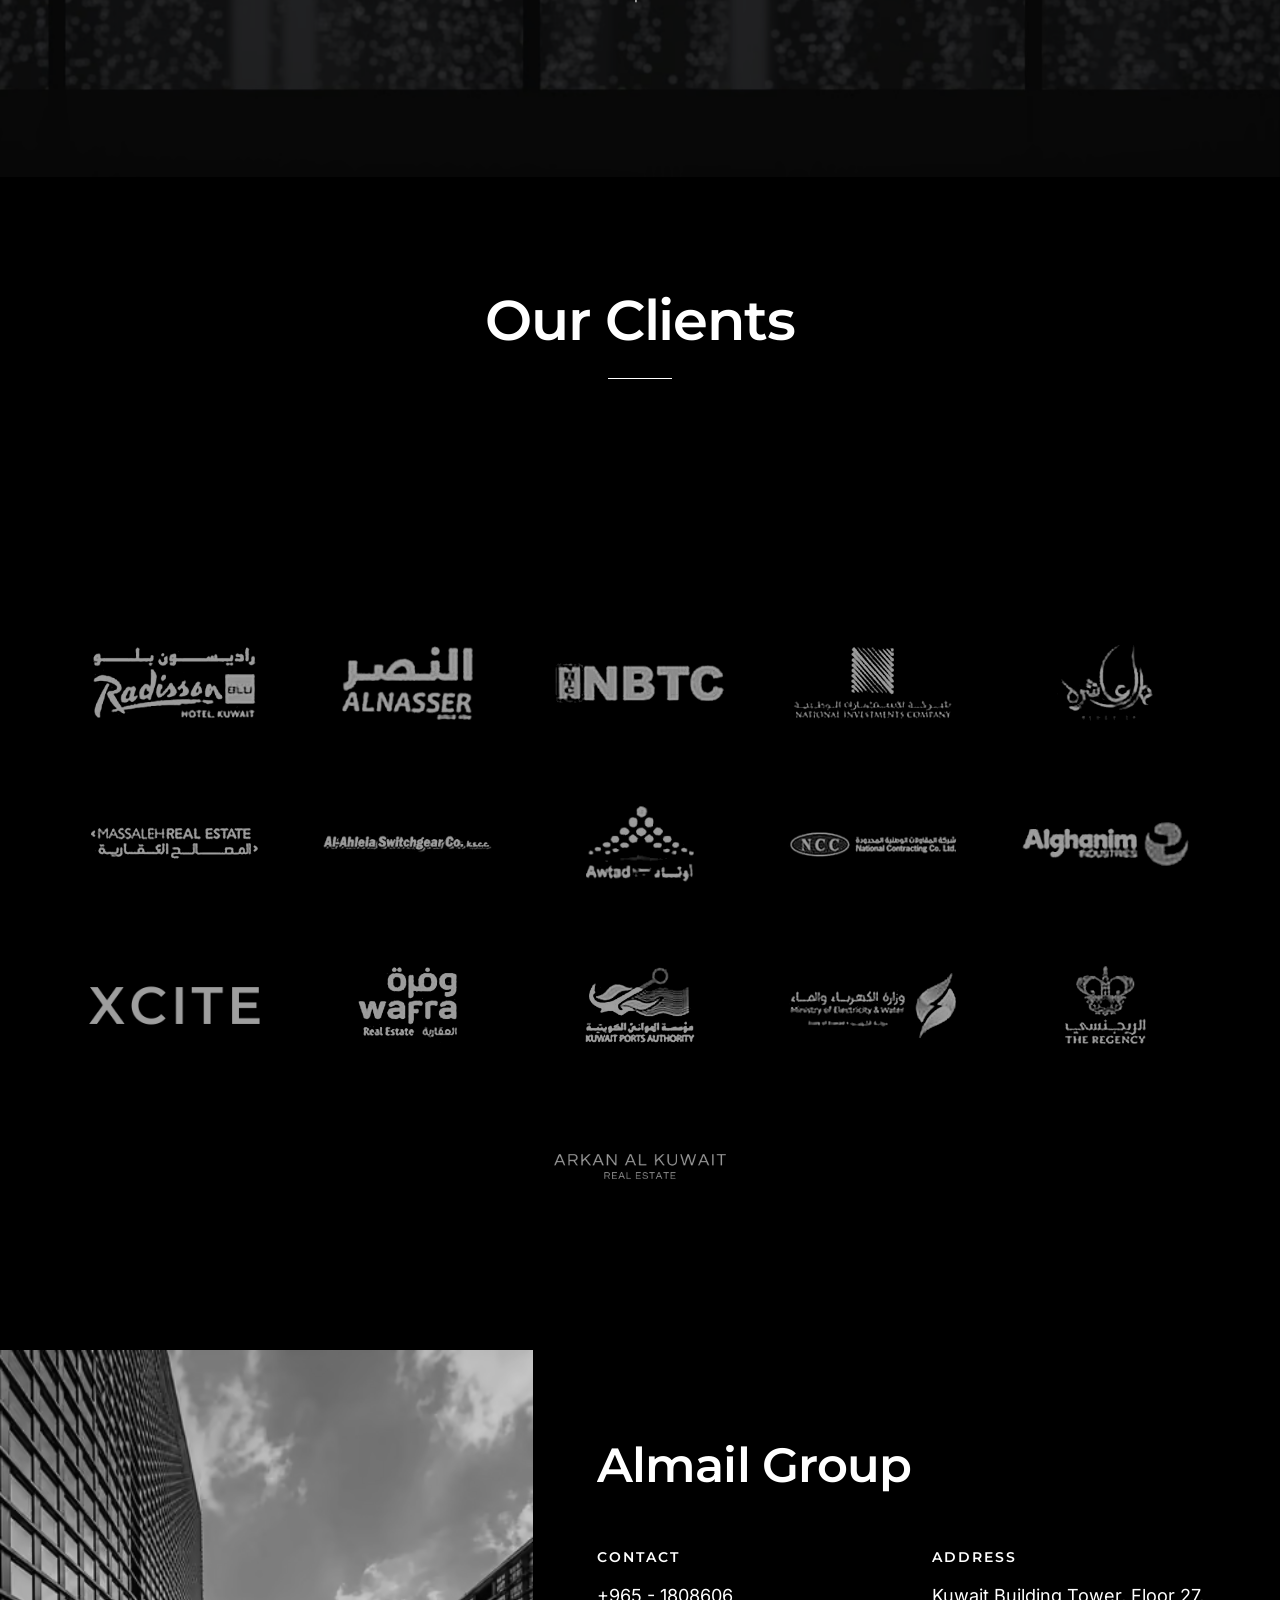
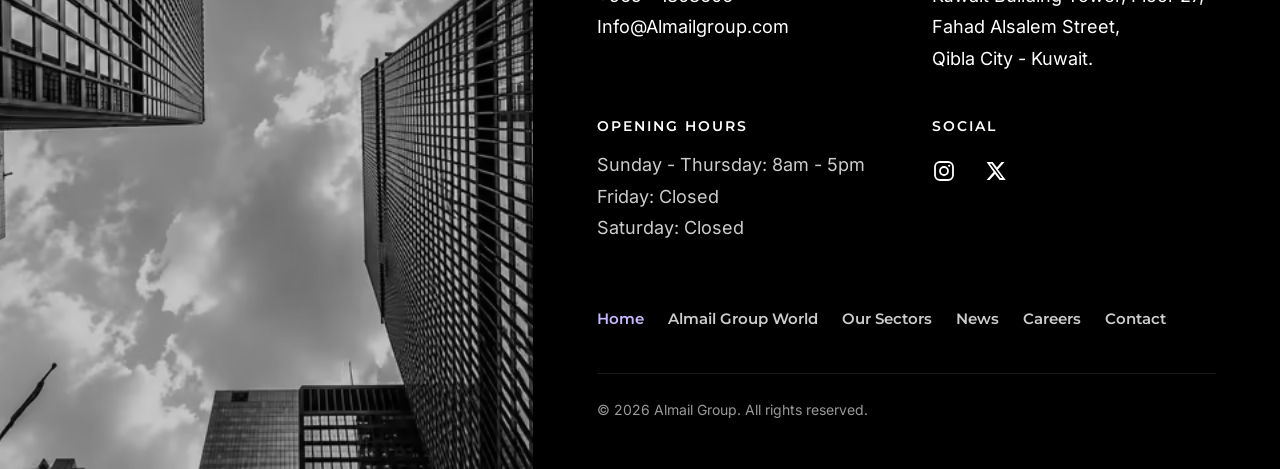
==== commit 27b2f2e0: "Add motion on the way down the page As each part scrolls into view it plays once: blocks rise and fa" ====
--- a/index.html
+++ b/index.html
@@ -166,6 +166,18 @@
 .has-bg { position: relative; isolation: isolate; overflow: hidden; }
 .bg { position: absolute; inset: 0; z-index: -2; }
 .bg img { width: 100%; height: 100%; object-fit: cover; }
+.photo { isolation: isolate; }
+.has-hint.is-near::before {
+content: "";
+position: absolute;
+inset: -40px;
+z-index: -1;
+background: var(--hint) var(--focus) 50% / cover no-repeat;
+filter: blur(24px);
+}
+.has-hint.is-loaded::before { visibility: hidden; transition: visibility 0s .8s; }
+.js .photo-fade img { opacity: 0; transition: opacity .7s var(--ease); }
+.js .photo-fade.is-loaded img { opacity: 1; }
 .has-bg::before {
 content: "";
 position: absolute;
@@ -626,7 +638,8 @@
 }
 .quote-dot[aria-current="true"]::before { background: var(--white); }
 .site-footer { display: grid; grid-template-columns: minmax(0, 5fr) minmax(0, 7fr); background: var(--black); }
-.footer-photo { position: relative; min-height: 100%; }
+.footer-photo { position: relative; min-height: 100%; overflow: hidden; }
+.footer-photo.has-hint::before { background-position: center; filter: grayscale(1) brightness(.78) blur(24px); }
 .footer-photo img { position: absolute; inset: 0; width: 100%; height: 100%; object-fit: cover; filter: grayscale(1) brightness(.78); }
 .footer-panel { padding: clamp(56px, 7vw, 100px) clamp(28px, 5vw, 80px) clamp(32px, 4vw, 48px); }
 .footer-title { margin-bottom: clamp(36px, 5vw, 56px); font-size: clamp(34px, 4.4vw, 48px); }
@@ -866,6 +879,16 @@
 .side-note a:hover,
 .steps p a:hover { text-decoration: underline; text-underline-offset: 4px; }
 }
+.topbar-contact a:active,
+.lang-link:active,
+.footer-nav a:active { color: var(--white); }
+.topbar-social a:active,
+.social a:active,
+.company-link:active { color: var(--lavender); }
+.footer-grid a:active,
+.contact-card p a:active,
+.side-note a:active,
+.steps p a:active { text-decoration: underline; text-underline-offset: 4px; }
 @media (prefers-reduced-motion: no-preference) {
 @view-transition { navigation: auto; }
 }
@@ -894,12 +917,159 @@
 background: linear-gradient(270deg, rgba(0, 0, 0, .78) 0%, rgba(0, 0, 0, .58) 42%, rgba(0, 0, 0, .28) 100%);
 }
 }
+:root {
+--ease-out: cubic-bezier(.16, 1, .3, 1);
+--ease-pop: cubic-bezier(.34, 1.56, .64, 1);
+}
+.words .w { display: inline-block; overflow: hidden; padding-block: .1em .16em; margin-block: -.1em -.16em; vertical-align: top; }
+.words .w > span { display: inline-block; }
+.words .w { --d: 0s; }
+[dir="rtl"] .words .w { padding-block: .24em; margin-block: -.24em; }
+@media screen and (prefers-reduced-motion: no-preference) {
 .js .reveal {
 opacity: 0;
-transform: translateY(26px);
-transition: opacity .9s var(--ease), transform .9s var(--ease);
+transform: translateY(32px);
+transition: opacity .8s var(--ease), transform 1s var(--ease-out);
 }
 .js .reveal.is-in { opacity: 1; transform: none; }
+.js .reveal.words { opacity: 1; transform: none; }
+.js .words .w > span {
+transform: translateY(105%);
+transition: transform 1.05s var(--ease-out) var(--d, 0s);
+}
+.js .is-in .words .w > span,
+.js .words.is-in .w > span { transform: none; }
+.words .w:nth-child(2) { --d: 0.07s; }
+.words .w:nth-child(3) { --d: 0.14s; }
+.words .w:nth-child(4) { --d: 0.21s; }
+.words .w:nth-child(5) { --d: 0.28s; }
+.words .w:nth-child(6) { --d: 0.35s; }
+.words .w:nth-child(7) { --d: 0.42s; }
+.words .w:nth-child(8) { --d: 0.49s; }
+.words .w:nth-child(9) { --d: 0.56s; }
+.words .w:nth-child(10) { --d: 0.63s; }
+.words .w:nth-child(n + 11) { --d: .7s; }
+.js .hero-title .w > span,
+.js .page-hero h1 .w > span { transform: none; animation: word-rise 1.1s var(--ease-out) calc(var(--d, 0s) + .1s) both; }
+.js .hero-actions { animation: rise-in 1s var(--ease-out) .5s both; }
+.js .scroll-cue { animation: fade-in 1s var(--ease) 1.1s both; }
+.js .reveal-pop { transform: translateY(26px) scale(.9); transition-timing-function: var(--ease), var(--ease-pop); transition-duration: .7s, .8s; }
+.js .reveal-card { opacity: 1; transform: none; clip-path: inset(10% 8%); transition: clip-path 1.2s var(--ease-out); }
+.js .reveal-card.is-in { clip-path: inset(0); }
+.js .reveal-card .why-copy,
+.js .reveal-card .why-areas li {
+opacity: 0;
+transform: translateY(22px);
+transition: opacity .7s var(--ease) var(--d, .3s), transform .9s var(--ease-out) var(--d, .3s);
+}
+.js .reveal-card .why-icon { transform: scale(0); transition: transform .6s var(--ease-pop) calc(var(--d, .3s) + .15s); }
+.js .reveal-card.is-in .why-copy,
+.js .reveal-card.is-in .why-areas li { opacity: 1; transform: none; }
+.js .reveal-card.is-in .why-icon { transform: none; }
+.why-areas li:nth-child(1) { --d: 0.40s; }
+.why-areas li:nth-child(2) { --d: 0.48s; }
+.why-areas li:nth-child(3) { --d: 0.56s; }
+.why-areas li:nth-child(4) { --d: 0.64s; }
+.why-areas li:nth-child(5) { --d: 0.72s; }
+.why-areas li:nth-child(6) { --d: 0.80s; }
+.js .reveal-row { position: relative; opacity: 1; transform: none; border-color: transparent !important; }
+.js .reveal-row::after,
+.js .sector-list .reveal-row:nth-child(-n + 2)::before {
+content: "";
+position: absolute;
+inset-inline: 0;
+bottom: -1px;
+height: 1px;
+background: rgba(255, 255, 255, .16);
+transform: scaleX(0);
+transition: transform 1.3s var(--ease-out);
+}
+.js .sector-list .reveal-row:nth-child(-n + 2)::before { top: -1px; bottom: auto; }
+.js .sector-list .reveal-row::before,
+.js .sector-list .reveal-row::after { transform-origin: left; }
+[dir="rtl"] .sector-list .reveal-row::before,
+[dir="rtl"] .sector-list .reveal-row::after { transform-origin: right; }
+.js .reveal-row .sector-link {
+opacity: 0;
+transform: translateX(-36px);
+transition: color .35s var(--ease), opacity .7s var(--ease) .2s, transform 1s var(--ease-out) .2s;
+}
+.js[dir="rtl"] .reveal-row .sector-link { transform: translateX(36px); }
+.js .reveal-row.is-in::after,
+.js .reveal-row.is-in::before,
+.js .reveal-row.is-in .sector-link { opacity: 1; transform: none; }
+.js .quote-track figcaption::before,
+.js .clients-head .divider { transform: scaleX(0); transition: transform 1s var(--ease-out) .45s; }
+.js .quote-track.is-in figcaption::before,
+.js .clients-head .is-in + .divider { transform: none; }
+.js .reveal .icon-badge { transform: scale(.3); opacity: 0; transition: transform .7s var(--ease-pop) .25s, opacity .4s var(--ease) .25s; }
+.js .reveal.is-in .icon-badge { transform: none; opacity: 1; }
+.js .reveal-group { opacity: 1; transform: none; }
+.js .reveal-group .footer-grid > *,
+.js .reveal-group .footer-nav,
+.js .reveal-group .footer-legal {
+opacity: 0;
+transform: translateY(24px);
+transition: opacity .7s var(--ease) var(--d, .55s), transform .9s var(--ease-out) var(--d, .55s);
+}
+.js .reveal-group.is-in .footer-grid > *,
+.js .reveal-group.is-in .footer-nav,
+.js .reveal-group.is-in .footer-legal { opacity: 1; transform: none; }
+.reveal-group .footer-grid > :nth-child(1) { --d: 0.15s; }
+.reveal-group .footer-grid > :nth-child(2) { --d: 0.25s; }
+.reveal-group .footer-grid > :nth-child(3) { --d: 0.35s; }
+.reveal-group .footer-grid > :nth-child(4) { --d: 0.45s; }
+.js .reveal:focus-within,
+.js .reveal-row:focus-within .sector-link { opacity: 1; transform: none; transition: none; }
+@keyframes word-rise { from { transform: translateY(105%); } }
+@keyframes rise-in { from { opacity: 0; transform: translateY(24px); } }
+@keyframes fade-in { from { opacity: 0; } }
+}
+@supports (animation-timeline: view()) {
+@media screen and (prefers-reduced-motion: no-preference) {
+.fx body::before {
+content: "";
+position: fixed;
+inset: 0 0 auto;
+z-index: 25;
+height: 2px;
+background: var(--lavender);
+transform-origin: left;
+pointer-events: none;
+animation: grow linear both;
+animation-timeline: scroll(root block);
+}
+.fx[dir="rtl"] body::before { transform-origin: right; }
+.has-bg > .bg { inset: -15% 0; }
+.fx .has-bg { view-timeline: --section block; view-timeline-inset: 0; }
+.fx .has-bg > .bg { animation: drift linear both; animation-timeline: --section; }
+.fx .hero > .bg,
+.fx .page-hero > .bg { animation-name: drift-away; animation-range: exit; }
+@media (max-width: 640px) {
+.has-bg > .bg { inset: -10% 0; }
+.fx .has-bg > .bg { animation-name: drift-small; }
+.fx .hero > .bg,
+.fx .page-hero > .bg { animation-name: drift-away-small; }
+}
+.fx .hero-inner,
+.fx .page-hero .wrap { animation: float-away linear both; animation-timeline: --section; animation-range: exit 0% exit 80%; }
+.fx .scroll-cue {
+animation: fade-in 1s var(--ease) 1.1s backwards, fade-out linear both;
+animation-timeline: auto, --section;
+animation-range: normal, exit 0% exit 15%;
+}
+.fx .footer-photo { view-timeline: --footer-photo block; view-timeline-inset: 0; }
+.fx .footer-photo img { animation: settle linear both; animation-timeline: --footer-photo; animation-range: entry 0% cover 50%; }
+@keyframes grow { from { transform: scaleX(0); } }
+@keyframes drift { from { transform: translateY(-11%); } to { transform: translateY(11%); } }
+@keyframes drift-small { from { transform: translateY(-7.5%); } to { transform: translateY(7.5%); } }
+@keyframes drift-away { to { transform: translateY(11%); } }
+@keyframes drift-away-small { to { transform: translateY(7.5%); } }
+@keyframes float-away { to { opacity: 0; transform: translateY(16vh) scale(.96); } }
+@keyframes fade-out { to { opacity: 0; } }
+@keyframes settle { from { transform: scale(1.2); } }
+}
+}
 @media (max-width: 1200px) {
 .tb-long { display: none; }
 .tb-short { display: inline; }
@@ -954,6 +1124,7 @@
 @media (max-width: 800px) {
 .sector-list { grid-template-columns: 1fr; }
 .sector-list li:nth-child(2) { border-top: 0; }
+.js .sector-list .reveal-row:nth-child(2)::before { content: none; }
 }
 @media (max-width: 760px) {
 .logo-grid--partners { grid-template-columns: repeat(2, minmax(0, 1fr)); }
@@ -1002,7 +1173,6 @@
 .footer-photo { height: 180px; }
 .footer-grid { gap: 32px; }
 .to-top { inset-inline-end: 12px; bottom: 12px; }
-.js .reveal { transform: translateY(16px); transition-duration: .6s; }
 }
 @media (max-width: 420px) {
 .footer-grid { grid-template-columns: 1fr; }
@@ -1038,24 +1208,23 @@
 .logo-grid--clients { --cols: 2; }
 }
 @media (pointer: coarse) {
-.topbar-contact a { padding-block: 10px; }
+.topbar-contact a { padding-block: 11px; }
 .lang-link { min-height: 44px; }
 .topbar-social { gap: 12px; }
 .topbar-social a { position: relative; }
 .topbar-social a::after { content: ""; position: absolute; inset: -6px; }
 .footer-contact a,
-.contact-card p a { display: inline-block; padding-block: 7px; }
+.contact-card p a { display: inline-block; padding-block: 8px; }
 a.chip { min-height: 44px; }
 .footer-nav a { min-height: 44px; min-width: 44px; justify-content: center; }
 }
 @media (prefers-reduced-motion: reduce) {
 html { scroll-behavior: auto; }
 *, *::before, *::after { animation: none !important; transition: none !important; }
-.js .reveal { opacity: 1; transform: none; }
 }
 </style>
 <script>document.documentElement.classList.add('js')</script>
-<script type="speculationrules">{"prefetch": [{"where": {"href_matches": "/*"}, "eagerness": "moderate"}]}</script>
+<script type="speculationrules">{"prerender": [{"where": {"href_matches": "/*"}, "eagerness": "moderate"}], "prefetch": [{"where": {"href_matches": "/*"}, "eagerness": "moderate"}]}</script>
 <script type="application/ld+json">{"@context": "https://schema.org", "@graph": [{"@type": "Organization", "@id": "https://www.almailgroup.com/#organization", "name": "Almail Group", "alternateName": "مجموعة الميل", "url": "https://www.almailgroup.com/", "logo": "https://www.almailgroup.com/assets/img/icon-512.png", "email": "info@almailgroup.com", "telephone": "+9651808606", "address": {"@type": "PostalAddress", "streetAddress": "Kuwait Building Tower, Floor 27, Fahad Alsalem Street", "addressLocality": "Qibla", "addressRegion": "Kuwait City", "addressCountry": "KW"}, "contactPoint": {"@type": "ContactPoint", "contactType": "customer service", "telephone": "+9651808606", "email": "info@almailgroup.com", "areaServed": "KW", "availableLanguage": ["English", "Arabic"]}, "subOrganization": [{"@type": "Organization", "name": "AZSCO Security", "url": "https://azsco.com"}, {"@type": "Organization", "name": "AZSCO Systems", "url": "https://azsco.systems"}, {"@type": "Organization", "name": "Bizarri", "url": "https://bizarri.com"}, {"@type": "Organization", "name": "NetLet", "url": "https://netlet.net"}, {"@type": "Organization", "name": "Shiplee"}, {"@type": "Organization", "name": "Gemellry"}, {"@type": "Organization", "name": "Mailarti"}]}, {"@type": "WebSite", "@id": "https://www.almailgroup.com/#website", "url": "https://www.almailgroup.com/", "name": "Almail Group", "inLanguage": "en", "publisher": {"@id": "https://www.almailgroup.com/#organization"}}]}</script>
 </head>
 <body>
@@ -1129,9 +1298,9 @@
 <main id="main">
 
 <section class="hero has-bg">
-  <div class="bg" aria-hidden="true"><picture><source media="(max-width: 640px) and (orientation: portrait)" type="image/avif" srcset="/assets/img/photos/hero-glass-towers-portrait.avif?v=7b2e46c33b"><source type="image/avif" srcset="/assets/img/photos/hero-glass-towers-960.avif?v=be827139dd 960w, /assets/img/photos/hero-glass-towers.avif?v=f19c75d0f5 1672w" sizes="100vw"><img src="/assets/img/photos/hero-glass-towers.jpg?v=db4db975e7" alt="" width="1672" height="941" srcset="/assets/img/photos/hero-glass-towers-960.jpg?v=9b527f7fe0 960w, /assets/img/photos/hero-glass-towers.jpg?v=db4db975e7 1672w" sizes="100vw" fetchpriority="high" decoding="async"></picture></div>
+  <div class="bg photo has-hint" style="--hint:url([data-uri]);--focus:50%" aria-hidden="true"><picture><source media="(max-width: 640px) and (orientation: portrait)" type="image/avif" srcset="/assets/img/photos/hero-glass-towers-portrait.avif?v=7b2e46c33b"><source type="image/avif" srcset="/assets/img/photos/hero-glass-towers-960.avif?v=be827139dd 960w, /assets/img/photos/hero-glass-towers.avif?v=f19c75d0f5 1672w" sizes="100vw"><img src="/assets/img/photos/hero-glass-towers.jpg?v=db4db975e7" alt="" width="1672" height="941" srcset="/assets/img/photos/hero-glass-towers-960.jpg?v=9b527f7fe0 960w, /assets/img/photos/hero-glass-towers.jpg?v=db4db975e7 1672w" sizes="100vw" fetchpriority="high" decoding="async" onload="this.closest('.photo').classList.add('is-loaded')"></picture></div>
   <div class="wrap hero-inner">
-    <h1 class="hero-title">Almail Group</h1>
+    <h1 class="hero-title words" aria-label="Almail Group"><span aria-hidden="true"><span class="w"><span>Almail</span></span> <span class="w"><span>Group</span></span></span></h1>
     <p class="hero-lead">A holding group company that provides a diverse array of products and services, including real estate services, construction and maintenance, low voltage technologies, jewelry design, e-commerce, security systems, security guard services, smart home solutions, and delivery.</p>
     <div class="hero-actions">
       <a class="btn btn-primary" href="/our-sectors/">Explore our sectors</a>
@@ -1142,10 +1311,10 @@
 </section>
 
 <section class="why has-bg" id="why" aria-labelledby="why-title">
-  <div class="bg" aria-hidden="true"><picture><source media="(max-width: 640px) and (orientation: portrait)" type="image/avif" srcset="/assets/img/photos/why-choose-towers-portrait.avif?v=379ae1cae6"><source type="image/avif" srcset="/assets/img/photos/why-choose-towers-960.avif?v=aacbc784b4 960w, /assets/img/photos/why-choose-towers.avif?v=c389d11f03 1672w" sizes="100vw"><img src="/assets/img/photos/why-choose-towers.jpg?v=e97d2ebefb" alt="" width="1672" height="941" srcset="/assets/img/photos/why-choose-towers-960.jpg?v=033bd824cd 960w, /assets/img/photos/why-choose-towers.jpg?v=e97d2ebefb 1672w" sizes="100vw" loading="lazy" decoding="async"></picture></div>
+  <div class="bg photo photo-fade has-hint" style="--hint:url([data-uri]);--focus:22%" aria-hidden="true"><picture><source media="(max-width: 640px) and (orientation: portrait)" type="image/avif" srcset="/assets/img/photos/why-choose-towers-portrait.avif?v=379ae1cae6"><source type="image/avif" srcset="/assets/img/photos/why-choose-towers-960.avif?v=aacbc784b4 960w, /assets/img/photos/why-choose-towers.avif?v=c389d11f03 1672w" sizes="100vw"><img src="/assets/img/photos/why-choose-towers.jpg?v=e97d2ebefb" alt="" width="1672" height="941" srcset="/assets/img/photos/why-choose-towers-960.jpg?v=033bd824cd 960w, /assets/img/photos/why-choose-towers.jpg?v=e97d2ebefb 1672w" sizes="100vw" loading="lazy" decoding="async" onload="this.closest('.photo').classList.add('is-loaded')"></picture></div>
   <div class="wrap">
-    <div class="why-band reveal">
-      <h2 id="why-title">Why Choose Almail Group?</h2>
+    <div class="why-band reveal reveal-card">
+      <h2 id="why-title" class="words" aria-label="Why Choose Almail Group?"><span aria-hidden="true"><span class="w"><span>Why</span></span> <span class="w"><span>Choose</span></span> <span class="w"><span>Almail</span></span> <span class="w"><span>Group?</span></span></span></h2>
       <div class="why-body">
         <div class="why-copy">
           <h3>Diverse Service Portfolio</h3>
@@ -1165,65 +1334,65 @@
 </section>
 
 <section class="about has-bg" aria-labelledby="about-title">
-  <div class="bg" aria-hidden="true"><picture><source media="(max-width: 640px) and (orientation: portrait)" type="image/avif" srcset="/assets/img/photos/about-curved-facade-portrait.avif?v=c316072804"><source type="image/avif" srcset="/assets/img/photos/about-curved-facade-960.avif?v=4e6f09b648 960w, /assets/img/photos/about-curved-facade.avif?v=4cd2d05be9 1672w" sizes="100vw"><img src="/assets/img/photos/about-curved-facade.jpg?v=d2699abae2" alt="" width="1672" height="941" srcset="/assets/img/photos/about-curved-facade-960.jpg?v=059c07b883 960w, /assets/img/photos/about-curved-facade.jpg?v=d2699abae2 1672w" sizes="100vw" loading="lazy" decoding="async"></picture></div>
+  <div class="bg photo photo-fade has-hint" style="--hint:url([data-uri]);--focus:50%" aria-hidden="true"><picture><source media="(max-width: 640px) and (orientation: portrait)" type="image/avif" srcset="/assets/img/photos/about-curved-facade-portrait.avif?v=c316072804"><source type="image/avif" srcset="/assets/img/photos/about-curved-facade-960.avif?v=4e6f09b648 960w, /assets/img/photos/about-curved-facade.avif?v=4cd2d05be9 1672w" sizes="100vw"><img src="/assets/img/photos/about-curved-facade.jpg?v=d2699abae2" alt="" width="1672" height="941" srcset="/assets/img/photos/about-curved-facade-960.jpg?v=059c07b883 960w, /assets/img/photos/about-curved-facade.jpg?v=d2699abae2 1672w" sizes="100vw" loading="lazy" decoding="async" onload="this.closest('.photo').classList.add('is-loaded')"></picture></div>
   <div class="wrap">
     <div class="about-head">
       <div class="section-head reveal">
-        <h2 id="about-title">About Almail Group</h2>
+        <h2 id="about-title" class="words" aria-label="About Almail Group"><span aria-hidden="true"><span class="w"><span>About</span></span> <span class="w"><span>Almail</span></span> <span class="w"><span>Group</span></span></span></h2>
         <p class="subtitle">Empowering Through Innovation</p>
       </div>
       <p class="about-text reveal">Almail Group is dedicated to empowering individuals and businesses through innovative solutions. We are committed to delivering top-notch services and creating a positive impact in every industry we serve.</p>
     </div>
     <ul class="sub-logos" aria-label="Almail Group companies">
-      <li class="reveal" data-delay="0"><a href="/almail-group-world/#azsco-systems"><picture><source type="image/webp" srcset="/assets/img/logos/logo-azsco-systems.webp?v=147b8efc41"><img src="/assets/img/logos/logo-azsco-systems.png?v=9a5d7dc999" alt="AZSCO Systems" width="503" height="192" loading="lazy" decoding="async"></picture></a></li>
-      <li class="reveal" data-delay="70"><a href="/almail-group-world/#bizarri"><picture><source type="image/webp" srcset="/assets/img/logos/logo-bizarri.webp?v=2903e10004"><img src="/assets/img/logos/logo-bizarri.png?v=b1b7ca46dc" alt="Bizarri" width="520" height="211" loading="lazy" decoding="async"></picture></a></li>
-      <li class="reveal" data-delay="140"><a href="/almail-group-world/#azsco-security"><picture><source type="image/webp" srcset="/assets/img/logos/logo-azsco-security.webp?v=f27b55e10a"><img src="/assets/img/logos/logo-azsco-security.png?v=6d0af0daa8" alt="AZSCO Security" width="352" height="168" loading="lazy" decoding="async"></picture></a></li>
-      <li class="reveal" data-delay="210"><a href="/almail-group-world/#mailarti"><picture><source type="image/webp" srcset="/assets/img/logos/logo-mailarti.webp?v=88ada1965b"><img src="/assets/img/logos/logo-mailarti.png?v=1fc17ce499" alt="Mailarti" width="520" height="89" loading="lazy" decoding="async"></picture></a></li>
-      <li class="reveal" data-delay="0"><a href="/almail-group-world/#netlet"><picture><source type="image/webp" srcset="/assets/img/logos/logo-netlet.webp?v=1a95689e97"><img src="/assets/img/logos/logo-netlet.png?v=c76b96c888" alt="NetLet" width="520" height="236" loading="lazy" decoding="async"></picture></a></li>
-      <li class="reveal" data-delay="70"><a href="/almail-group-world/#gemellry"><picture><source type="image/webp" srcset="/assets/img/logos/logo-gemellry.webp?v=98d09e44d3"><img src="/assets/img/logos/logo-gemellry.png?v=f9e910f349" alt="Gemellry" width="520" height="82" loading="lazy" decoding="async"></picture></a></li>
-      <li class="reveal" data-delay="140"><a href="/almail-group-world/#shiplee"><picture><source type="image/webp" srcset="/assets/img/logos/logo-shiplee.webp?v=074c624393"><img src="/assets/img/logos/logo-shiplee.png?v=2b2647856d" alt="Shiplee" width="520" height="97" loading="lazy" decoding="async"></picture></a></li>
+      <li class="reveal reveal-pop" data-delay="0"><a href="/almail-group-world/#azsco-systems"><picture><source type="image/webp" srcset="/assets/img/logos/logo-azsco-systems.webp?v=147b8efc41"><img src="/assets/img/logos/logo-azsco-systems.png?v=9a5d7dc999" alt="AZSCO Systems" width="503" height="192" loading="lazy" decoding="async"></picture></a></li>
+      <li class="reveal reveal-pop" data-delay="70"><a href="/almail-group-world/#bizarri"><picture><source type="image/webp" srcset="/assets/img/logos/logo-bizarri.webp?v=2903e10004"><img src="/assets/img/logos/logo-bizarri.png?v=b1b7ca46dc" alt="Bizarri" width="520" height="211" loading="lazy" decoding="async"></picture></a></li>
+      <li class="reveal reveal-pop" data-delay="140"><a href="/almail-group-world/#azsco-security"><picture><source type="image/webp" srcset="/assets/img/logos/logo-azsco-security.webp?v=f27b55e10a"><img src="/assets/img/logos/logo-azsco-security.png?v=6d0af0daa8" alt="AZSCO Security" width="352" height="168" loading="lazy" decoding="async"></picture></a></li>
+      <li class="reveal reveal-pop" data-delay="210"><a href="/almail-group-world/#mailarti"><picture><source type="image/webp" srcset="/assets/img/logos/logo-mailarti.webp?v=88ada1965b"><img src="/assets/img/logos/logo-mailarti.png?v=1fc17ce499" alt="Mailarti" width="520" height="89" loading="lazy" decoding="async"></picture></a></li>
+      <li class="reveal reveal-pop" data-delay="0"><a href="/almail-group-world/#netlet"><picture><source type="image/webp" srcset="/assets/img/logos/logo-netlet.webp?v=1a95689e97"><img src="/assets/img/logos/logo-netlet.png?v=c76b96c888" alt="NetLet" width="520" height="236" loading="lazy" decoding="async"></picture></a></li>
+      <li class="reveal reveal-pop" data-delay="70"><a href="/almail-group-world/#gemellry"><picture><source type="image/webp" srcset="/assets/img/logos/logo-gemellry.webp?v=98d09e44d3"><img src="/assets/img/logos/logo-gemellry.png?v=f9e910f349" alt="Gemellry" width="520" height="82" loading="lazy" decoding="async"></picture></a></li>
+      <li class="reveal reveal-pop" data-delay="140"><a href="/almail-group-world/#shiplee"><picture><source type="image/webp" srcset="/assets/img/logos/logo-shiplee.webp?v=074c624393"><img src="/assets/img/logos/logo-shiplee.png?v=2b2647856d" alt="Shiplee" width="520" height="97" loading="lazy" decoding="async"></picture></a></li>
     </ul>
   </div>
 </section>
 
 <section class="sectors has-bg" aria-labelledby="sectors-title">
-  <div class="bg" aria-hidden="true"><picture><source media="(max-width: 640px) and (orientation: portrait)" type="image/avif" srcset="/assets/img/photos/sectors-glass-facade-portrait.avif?v=4fbb54ac94"><source type="image/avif" srcset="/assets/img/photos/sectors-glass-facade-960.avif?v=9c88fc1933 960w, /assets/img/photos/sectors-glass-facade.avif?v=6c00987b5e 1672w" sizes="100vw"><img src="/assets/img/photos/sectors-glass-facade.jpg?v=88f03c48b4" alt="" width="1672" height="941" srcset="/assets/img/photos/sectors-glass-facade-960.jpg?v=0fbd76ca16 960w, /assets/img/photos/sectors-glass-facade.jpg?v=88f03c48b4 1672w" sizes="100vw" loading="lazy" decoding="async"></picture></div>
+  <div class="bg photo photo-fade has-hint" style="--hint:url([data-uri]);--focus:50%" aria-hidden="true"><picture><source media="(max-width: 640px) and (orientation: portrait)" type="image/avif" srcset="/assets/img/photos/sectors-glass-facade-portrait.avif?v=4fbb54ac94"><source type="image/avif" srcset="/assets/img/photos/sectors-glass-facade-960.avif?v=9c88fc1933 960w, /assets/img/photos/sectors-glass-facade.avif?v=6c00987b5e 1672w" sizes="100vw"><img src="/assets/img/photos/sectors-glass-facade.jpg?v=88f03c48b4" alt="" width="1672" height="941" srcset="/assets/img/photos/sectors-glass-facade-960.jpg?v=0fbd76ca16 960w, /assets/img/photos/sectors-glass-facade.jpg?v=88f03c48b4 1672w" sizes="100vw" loading="lazy" decoding="async" onload="this.closest('.photo').classList.add('is-loaded')"></picture></div>
   <div class="wrap">
     <div class="sectors-head reveal">
-      <h2 id="sectors-title">Sectors</h2>
+      <h2 id="sectors-title" class="words" aria-label="Sectors"><span aria-hidden="true"><span class="w"><span>Sectors</span></span></span></h2>
       <p>At Almail Group, we bring unparalleled expertise to every project we undertake. Our team is proficient in various domains, ensuring exceptional outcomes for our clients.</p>
     </div>
     <ul class="sector-list">
-      <li class="reveal" data-delay="0"><a class="sector-link" href="/our-sectors/#security"><span class="sector-num" aria-hidden="true">01</span><span class="sector-name">Security</span><span class="sector-arrow"><svg viewBox="0 0 24 24" fill="none" stroke="currentColor" stroke-width="1.6" stroke-linecap="round" stroke-linejoin="round" aria-hidden="true"><path d="M5 12h14"/><path d="m13 6 6 6-6 6"/></svg></span></a></li>
-      <li class="reveal" data-delay="90"><a class="sector-link" href="/our-sectors/#real-estate"><span class="sector-num" aria-hidden="true">02</span><span class="sector-name">Real Estate</span><span class="sector-arrow"><svg viewBox="0 0 24 24" fill="none" stroke="currentColor" stroke-width="1.6" stroke-linecap="round" stroke-linejoin="round" aria-hidden="true"><path d="M5 12h14"/><path d="m13 6 6 6-6 6"/></svg></span></a></li>
-      <li class="reveal" data-delay="0"><a class="sector-link" href="/our-sectors/#maintenance"><span class="sector-num" aria-hidden="true">03</span><span class="sector-name">Maintenance</span><span class="sector-arrow"><svg viewBox="0 0 24 24" fill="none" stroke="currentColor" stroke-width="1.6" stroke-linecap="round" stroke-linejoin="round" aria-hidden="true"><path d="M5 12h14"/><path d="m13 6 6 6-6 6"/></svg></span></a></li>
-      <li class="reveal" data-delay="90"><a class="sector-link" href="/our-sectors/#smart-solutions"><span class="sector-num" aria-hidden="true">04</span><span class="sector-name">Smart Solutions</span><span class="sector-arrow"><svg viewBox="0 0 24 24" fill="none" stroke="currentColor" stroke-width="1.6" stroke-linecap="round" stroke-linejoin="round" aria-hidden="true"><path d="M5 12h14"/><path d="m13 6 6 6-6 6"/></svg></span></a></li>
-      <li class="reveal" data-delay="0"><a class="sector-link" href="/our-sectors/#e-commerce"><span class="sector-num" aria-hidden="true">05</span><span class="sector-name">E-Commerce</span><span class="sector-arrow"><svg viewBox="0 0 24 24" fill="none" stroke="currentColor" stroke-width="1.6" stroke-linecap="round" stroke-linejoin="round" aria-hidden="true"><path d="M5 12h14"/><path d="m13 6 6 6-6 6"/></svg></span></a></li>
-      <li class="reveal" data-delay="90"><a class="sector-link" href="/our-sectors/#delivery-services"><span class="sector-num" aria-hidden="true">06</span><span class="sector-name">Delivery Services</span><span class="sector-arrow"><svg viewBox="0 0 24 24" fill="none" stroke="currentColor" stroke-width="1.6" stroke-linecap="round" stroke-linejoin="round" aria-hidden="true"><path d="M5 12h14"/><path d="m13 6 6 6-6 6"/></svg></span></a></li>
-      <li class="reveal" data-delay="0"><a class="sector-link" href="/our-sectors/#jewelry"><span class="sector-num" aria-hidden="true">07</span><span class="sector-name">Jewelry</span><span class="sector-arrow"><svg viewBox="0 0 24 24" fill="none" stroke="currentColor" stroke-width="1.6" stroke-linecap="round" stroke-linejoin="round" aria-hidden="true"><path d="M5 12h14"/><path d="m13 6 6 6-6 6"/></svg></span></a></li>
-      <li class="reveal" data-delay="90"><a class="sector-link" href="/our-sectors/#fin-tech"><span class="sector-num" aria-hidden="true">08</span><span class="sector-name">Fin-tech</span><span class="sector-arrow"><svg viewBox="0 0 24 24" fill="none" stroke="currentColor" stroke-width="1.6" stroke-linecap="round" stroke-linejoin="round" aria-hidden="true"><path d="M5 12h14"/><path d="m13 6 6 6-6 6"/></svg></span></a></li>
+      <li class="reveal reveal-row" data-delay="0"><a class="sector-link" href="/our-sectors/#security"><span class="sector-num" aria-hidden="true">01</span><span class="sector-name">Security</span><span class="sector-arrow"><svg viewBox="0 0 24 24" fill="none" stroke="currentColor" stroke-width="1.6" stroke-linecap="round" stroke-linejoin="round" aria-hidden="true"><path d="M5 12h14"/><path d="m13 6 6 6-6 6"/></svg></span></a></li>
+      <li class="reveal reveal-row" data-delay="90"><a class="sector-link" href="/our-sectors/#real-estate"><span class="sector-num" aria-hidden="true">02</span><span class="sector-name">Real Estate</span><span class="sector-arrow"><svg viewBox="0 0 24 24" fill="none" stroke="currentColor" stroke-width="1.6" stroke-linecap="round" stroke-linejoin="round" aria-hidden="true"><path d="M5 12h14"/><path d="m13 6 6 6-6 6"/></svg></span></a></li>
+      <li class="reveal reveal-row" data-delay="0"><a class="sector-link" href="/our-sectors/#maintenance"><span class="sector-num" aria-hidden="true">03</span><span class="sector-name">Maintenance</span><span class="sector-arrow"><svg viewBox="0 0 24 24" fill="none" stroke="currentColor" stroke-width="1.6" stroke-linecap="round" stroke-linejoin="round" aria-hidden="true"><path d="M5 12h14"/><path d="m13 6 6 6-6 6"/></svg></span></a></li>
+      <li class="reveal reveal-row" data-delay="90"><a class="sector-link" href="/our-sectors/#smart-solutions"><span class="sector-num" aria-hidden="true">04</span><span class="sector-name">Smart Solutions</span><span class="sector-arrow"><svg viewBox="0 0 24 24" fill="none" stroke="currentColor" stroke-width="1.6" stroke-linecap="round" stroke-linejoin="round" aria-hidden="true"><path d="M5 12h14"/><path d="m13 6 6 6-6 6"/></svg></span></a></li>
+      <li class="reveal reveal-row" data-delay="0"><a class="sector-link" href="/our-sectors/#e-commerce"><span class="sector-num" aria-hidden="true">05</span><span class="sector-name">E-Commerce</span><span class="sector-arrow"><svg viewBox="0 0 24 24" fill="none" stroke="currentColor" stroke-width="1.6" stroke-linecap="round" stroke-linejoin="round" aria-hidden="true"><path d="M5 12h14"/><path d="m13 6 6 6-6 6"/></svg></span></a></li>
+      <li class="reveal reveal-row" data-delay="90"><a class="sector-link" href="/our-sectors/#delivery-services"><span class="sector-num" aria-hidden="true">06</span><span class="sector-name">Delivery Services</span><span class="sector-arrow"><svg viewBox="0 0 24 24" fill="none" stroke="currentColor" stroke-width="1.6" stroke-linecap="round" stroke-linejoin="round" aria-hidden="true"><path d="M5 12h14"/><path d="m13 6 6 6-6 6"/></svg></span></a></li>
+      <li class="reveal reveal-row" data-delay="0"><a class="sector-link" href="/our-sectors/#jewelry"><span class="sector-num" aria-hidden="true">07</span><span class="sector-name">Jewelry</span><span class="sector-arrow"><svg viewBox="0 0 24 24" fill="none" stroke="currentColor" stroke-width="1.6" stroke-linecap="round" stroke-linejoin="round" aria-hidden="true"><path d="M5 12h14"/><path d="m13 6 6 6-6 6"/></svg></span></a></li>
+      <li class="reveal reveal-row" data-delay="90"><a class="sector-link" href="/our-sectors/#fin-tech"><span class="sector-num" aria-hidden="true">08</span><span class="sector-name">Fin-tech</span><span class="sector-arrow"><svg viewBox="0 0 24 24" fill="none" stroke="currentColor" stroke-width="1.6" stroke-linecap="round" stroke-linejoin="round" aria-hidden="true"><path d="M5 12h14"/><path d="m13 6 6 6-6 6"/></svg></span></a></li>
     </ul>
   </div>
 </section>
 
 <section class="partners" aria-labelledby="partners-title">
   <div class="wrap">
-    <h2 id="partners-title" class="reveal">Our Partners</h2>
+    <h2 id="partners-title" class="reveal words" aria-label="Our Partners"><span aria-hidden="true"><span class="w"><span>Our</span></span> <span class="w"><span>Partners</span></span></span></h2>
     <ul class="logo-grid logo-grid--partners" aria-label="Our Partners">
-      <li class="reveal" data-delay="0"><picture><source type="image/webp" srcset="/assets/img/partners/logo-motorola.webp?v=2e1e4cf269"><img src="/assets/img/partners/logo-motorola.png?v=2774422276" alt="Motorola" width="507" height="129" loading="lazy" decoding="async"></picture></li>
-      <li class="reveal" data-delay="70"><picture><source type="image/webp" srcset="/assets/img/partners/logo-ajax.webp?v=41bef0c156"><img src="/assets/img/partners/logo-ajax.png?v=e718481833" alt="Ajax" width="293" height="78" loading="lazy" decoding="async"></picture></li>
-      <li class="reveal" data-delay="140"><picture><source type="image/webp" srcset="/assets/img/partners/logo-rasilient.webp?v=8ce89f4f22"><img src="/assets/img/partners/logo-rasilient.png?v=1c7dfc5a78" alt="Rasilient" width="329" height="108" loading="lazy" decoding="async"></picture></li>
-      <li class="reveal" data-delay="210"><picture><source type="image/webp" srcset="/assets/img/partners/logo-avigilon.webp?v=99d9ba45ea"><img src="/assets/img/partners/logo-avigilon.png?v=03c3e021d1" alt="Avigilon" width="302" height="83" loading="lazy" decoding="async"></picture></li>
-      <li class="reveal" data-delay="280"><picture><source type="image/webp" srcset="/assets/img/partners/logo-teltonika.webp?v=dddb0e9a8b"><img src="/assets/img/partners/logo-teltonika.png?v=4cb5ec97ba" alt="Teltonika" width="335" height="85" loading="lazy" decoding="async"></picture></li>
-      <li class="reveal" data-delay="0"><picture><source type="image/webp" srcset="/assets/img/partners/logo-inrico.webp?v=d4d9970916"><img src="/assets/img/partners/logo-inrico.png?v=ab84f6b16c" alt="Inrico" width="259" height="79" loading="lazy" decoding="async"></picture></li>
-      <li class="reveal" data-delay="70"><picture><source type="image/webp" srcset="/assets/img/partners/logo-hikvision.webp?v=6fd03af393"><img src="/assets/img/partners/logo-hikvision.png?v=6276f6cd2e" alt="Hikvision" width="368" height="72" loading="lazy" decoding="async"></picture></li>
-      <li class="reveal" data-delay="140"><picture><source type="image/webp" srcset="/assets/img/partners/logo-pelco.webp?v=fe8a08328e"><img src="/assets/img/partners/logo-pelco.png?v=7b40f9d211" alt="Pelco" width="303" height="98" loading="lazy" decoding="async"></picture></li>
+      <li class="reveal reveal-pop" data-delay="0"><picture><source type="image/webp" srcset="/assets/img/partners/logo-motorola.webp?v=2e1e4cf269"><img src="/assets/img/partners/logo-motorola.png?v=2774422276" alt="Motorola" width="507" height="129" loading="lazy" decoding="async"></picture></li>
+      <li class="reveal reveal-pop" data-delay="70"><picture><source type="image/webp" srcset="/assets/img/partners/logo-ajax.webp?v=41bef0c156"><img src="/assets/img/partners/logo-ajax.png?v=e718481833" alt="Ajax" width="293" height="78" loading="lazy" decoding="async"></picture></li>
+      <li class="reveal reveal-pop" data-delay="140"><picture><source type="image/webp" srcset="/assets/img/partners/logo-rasilient.webp?v=8ce89f4f22"><img src="/assets/img/partners/logo-rasilient.png?v=1c7dfc5a78" alt="Rasilient" width="329" height="108" loading="lazy" decoding="async"></picture></li>
+      <li class="reveal reveal-pop" data-delay="210"><picture><source type="image/webp" srcset="/assets/img/partners/logo-avigilon.webp?v=99d9ba45ea"><img src="/assets/img/partners/logo-avigilon.png?v=03c3e021d1" alt="Avigilon" width="302" height="83" loading="lazy" decoding="async"></picture></li>
+      <li class="reveal reveal-pop" data-delay="280"><picture><source type="image/webp" srcset="/assets/img/partners/logo-teltonika.webp?v=dddb0e9a8b"><img src="/assets/img/partners/logo-teltonika.png?v=4cb5ec97ba" alt="Teltonika" width="335" height="85" loading="lazy" decoding="async"></picture></li>
+      <li class="reveal reveal-pop" data-delay="0"><picture><source type="image/webp" srcset="/assets/img/partners/logo-inrico.webp?v=d4d9970916"><img src="/assets/img/partners/logo-inrico.png?v=ab84f6b16c" alt="Inrico" width="259" height="79" loading="lazy" decoding="async"></picture></li>
+      <li class="reveal reveal-pop" data-delay="70"><picture><source type="image/webp" srcset="/assets/img/partners/logo-hikvision.webp?v=6fd03af393"><img src="/assets/img/partners/logo-hikvision.png?v=6276f6cd2e" alt="Hikvision" width="368" height="72" loading="lazy" decoding="async"></picture></li>
+      <li class="reveal reveal-pop" data-delay="140"><picture><source type="image/webp" srcset="/assets/img/partners/logo-pelco.webp?v=fe8a08328e"><img src="/assets/img/partners/logo-pelco.png?v=7b40f9d211" alt="Pelco" width="303" height="98" loading="lazy" decoding="async"></picture></li>
     </ul>
   </div>
 </section>
 
 <section class="quote has-bg" aria-roledescription="carousel" aria-label="Leadership quotes">
-  <div class="bg" aria-hidden="true"><picture><source media="(max-width: 640px) and (orientation: portrait)" type="image/avif" srcset="/assets/img/photos/ceo-high-rise-window-portrait.avif?v=c60cec2ff1"><source type="image/avif" srcset="/assets/img/photos/ceo-high-rise-window-960.avif?v=61a148d58e 960w, /assets/img/photos/ceo-high-rise-window.avif?v=3f06d6da01 1920w" sizes="100vw"><img src="/assets/img/photos/ceo-high-rise-window.jpg?v=bce200337b" alt="" width="1920" height="1080" srcset="/assets/img/photos/ceo-high-rise-window-960.jpg?v=cd590fcbac 960w, /assets/img/photos/ceo-high-rise-window.jpg?v=bce200337b 1920w" sizes="100vw" loading="lazy" decoding="async"></picture></div>
+  <div class="bg photo photo-fade has-hint" style="--hint:url([data-uri]);--focus:50%" aria-hidden="true"><picture><source media="(max-width: 640px) and (orientation: portrait)" type="image/avif" srcset="/assets/img/photos/ceo-high-rise-window-portrait.avif?v=c60cec2ff1"><source type="image/avif" srcset="/assets/img/photos/ceo-high-rise-window-960.avif?v=61a148d58e 960w, /assets/img/photos/ceo-high-rise-window.avif?v=3f06d6da01 1920w" sizes="100vw"><img src="/assets/img/photos/ceo-high-rise-window.jpg?v=bce200337b" alt="" width="1920" height="1080" srcset="/assets/img/photos/ceo-high-rise-window-960.jpg?v=cd590fcbac 960w, /assets/img/photos/ceo-high-rise-window.jpg?v=bce200337b 1920w" sizes="100vw" loading="lazy" decoding="async" onload="this.closest('.photo').classList.add('is-loaded')"></picture></div>
   <div class="wrap">
     <div class="quote-track reveal" aria-live="polite">
       <div class="quote-slide is-active" role="group" aria-roledescription="slide" aria-label="1 of 1">
@@ -1240,34 +1409,34 @@
 <section class="clients" aria-labelledby="clients-title">
   <div class="clients-head">
     <div class="wrap">
-      <h2 id="clients-title" class="reveal">Our Clients</h2>
+      <h2 id="clients-title" class="reveal words" aria-label="Our Clients"><span aria-hidden="true"><span class="w"><span>Our</span></span> <span class="w"><span>Clients</span></span></span></h2>
       <span class="divider" aria-hidden="true"></span>
     </div>
   </div>
   <div class="clients-body">
     <div class="wrap">
     <ul class="logo-grid logo-grid--clients" aria-label="Our Clients">
-      <li class="reveal" data-delay="0"><picture><source type="image/webp" srcset="/assets/img/clients/logo-sayed-hamid-behbehani-sons.webp?v=68e0ef83ba"><img src="/assets/img/clients/logo-sayed-hamid-behbehani-sons.png?v=3be0ba861c" alt="Sayed Hamid Behbehani &amp; Sons" width="130" height="132" loading="lazy" decoding="async"></picture></li>
-      <li class="reveal" data-delay="70"><picture><source type="image/webp" srcset="/assets/img/clients/logo-ream.webp?v=fb0b3ccd4e"><img src="/assets/img/clients/logo-ream.png?v=f5fc38c4fc" alt="Ream" width="195" height="158" loading="lazy" decoding="async"></picture></li>
-      <li class="reveal" data-delay="140"><picture><source type="image/webp" srcset="/assets/img/clients/logo-ewan-complex.webp?v=bee4b85048"><img src="/assets/img/clients/logo-ewan-complex.png?v=e42fe1ed06" alt="Ewan Complex" width="291" height="101" loading="lazy" decoding="async"></picture></li>
-      <li class="reveal" data-delay="210"><picture><source type="image/webp" srcset="/assets/img/clients/logo-millennium-hotels.webp?v=0d29b2f850"><img src="/assets/img/clients/logo-millennium-hotels.png?v=bace910c42" alt="Millennium Hotels" width="279" height="173" loading="lazy" decoding="async"></picture></li>
-      <li class="reveal" data-delay="280"><picture><source type="image/webp" srcset="/assets/img/clients/logo-sahara.webp?v=4280676688"><img src="/assets/img/clients/logo-sahara.png?v=8b49550c37" alt="Sahara" width="103" height="143" loading="lazy" decoding="async"></picture></li>
-      <li class="reveal" data-delay="0"><picture><source type="image/webp" srcset="/assets/img/clients/logo-radisson.webp?v=e61a6b8ada"><img src="/assets/img/clients/logo-radisson.png?v=2bb29164ae" alt="Radisson" width="250" height="120" loading="lazy" decoding="async"></picture></li>
-      <li class="reveal" data-delay="70"><picture><source type="image/webp" srcset="/assets/img/clients/logo-alnasser.webp?v=1306c2964a"><img src="/assets/img/clients/logo-alnasser.png?v=27b6579446" alt="Alnasser" width="170" height="101" loading="lazy" decoding="async"></picture></li>
-      <li class="reveal" data-delay="140"><picture><source type="image/webp" srcset="/assets/img/clients/logo-nbtc.webp?v=08683cfb46"><img src="/assets/img/clients/logo-nbtc.png?v=f5ce67636b" alt="NBTC" width="252" height="73" loading="lazy" decoding="async"></picture></li>
-      <li class="reveal" data-delay="210"><picture><source type="image/webp" srcset="/assets/img/clients/logo-national-investments-company.webp?v=8cab8ab9de"><img src="/assets/img/clients/logo-national-investments-company.png?v=af26d333ff" alt="National Investments Company" width="292" height="144" loading="lazy" decoding="async"></picture></li>
-      <li class="reveal" data-delay="280"><picture><source type="image/webp" srcset="/assets/img/clients/logo-al-asima.webp?v=de433b1c4d"><img src="/assets/img/clients/logo-al-asima.png?v=aa59eac581" alt="Al Asima" width="153" height="123" loading="lazy" decoding="async"></picture></li>
-      <li class="reveal" data-delay="0"><picture><source type="image/webp" srcset="/assets/img/clients/logo-massaleh-real-estate.webp?v=b57f16a9b8"><img src="/assets/img/clients/logo-massaleh-real-estate.png?v=6c3cff85aa" alt="Massaleh Real Estate" width="321" height="88" loading="lazy" decoding="async"></picture></li>
-      <li class="reveal" data-delay="70"><picture><source type="image/webp" srcset="/assets/img/clients/logo-al-ahleia-switchgear.webp?v=c042e143b6"><img src="/assets/img/clients/logo-al-ahleia-switchgear.png?v=ab2bdbbe74" alt="Al-Ahleia Switchgear" width="434" height="71" loading="lazy" decoding="async"></picture></li>
-      <li class="reveal" data-delay="140"><picture><source type="image/webp" srcset="/assets/img/clients/logo-awtad.webp?v=3ac8fb64cd"><img src="/assets/img/clients/logo-awtad.png?v=c54b6d50db" alt="Awtad" width="142" height="102" loading="lazy" decoding="async"></picture></li>
-      <li class="reveal" data-delay="210"><picture><source type="image/webp" srcset="/assets/img/clients/logo-national-contracting-co.webp?v=2d9f431977"><img src="/assets/img/clients/logo-national-contracting-co.png?v=033672f70c" alt="National Contracting Co." width="409" height="84" loading="lazy" decoding="async"></picture></li>
-      <li class="reveal" data-delay="280"><picture><source type="image/webp" srcset="/assets/img/clients/logo-alghanim-industries.webp?v=e26a443de8"><img src="/assets/img/clients/logo-alghanim-industries.png?v=3767002742" alt="Alghanim Industries" width="208" height="66" loading="lazy" decoding="async"></picture></li>
-      <li class="reveal" data-delay="0"><picture><source type="image/webp" srcset="/assets/img/clients/logo-xcite.webp?v=013c605a3c"><img src="/assets/img/clients/logo-xcite.png?v=abc17100fb" alt="Xcite" width="416" height="112" loading="lazy" decoding="async"></picture></li>
-      <li class="reveal" data-delay="70"><picture><source type="image/webp" srcset="/assets/img/clients/logo-wafra.webp?v=a2dc5acfb3"><img src="/assets/img/clients/logo-wafra.png?v=96235eb3fb" alt="Wafra" width="187" height="146" loading="lazy" decoding="async"></picture></li>
-      <li class="reveal" data-delay="140"><picture><source type="image/webp" srcset="/assets/img/clients/logo-kuwait-ports-authority.webp?v=a5c2632a6a"><img src="/assets/img/clients/logo-kuwait-ports-authority.png?v=25bd7de7fb" alt="Kuwait Ports Authority" width="208" height="148" loading="lazy" decoding="async"></picture></li>
-      <li class="reveal" data-delay="210"><picture><source type="image/webp" srcset="/assets/img/clients/logo-ministry-of-electricity-water.webp?v=50e266ebb0"><img src="/assets/img/clients/logo-ministry-of-electricity-water.png?v=824e0e2f0a" alt="Ministry of Electricity &amp; Water" width="293" height="128" loading="lazy" decoding="async"></picture></li>
-      <li class="reveal" data-delay="280"><picture><source type="image/webp" srcset="/assets/img/clients/logo-the-regency.webp?v=40596b62f1"><img src="/assets/img/clients/logo-the-regency.png?v=0ec448e06d" alt="The Regency" width="144" height="139" loading="lazy" decoding="async"></picture></li>
-      <li class="reveal" data-delay="0"><picture><source type="image/webp" srcset="/assets/img/clients/logo-arkan-al-kuwait.webp?v=2a852361fa"><img src="/assets/img/clients/logo-arkan-al-kuwait.png?v=52ca498792" alt="Arkan Al Kuwait Real Estate" width="520" height="100" loading="lazy" decoding="async"></picture></li>
+      <li class="reveal reveal-pop" data-delay="0"><picture><source type="image/webp" srcset="/assets/img/clients/logo-sayed-hamid-behbehani-sons.webp?v=68e0ef83ba"><img src="/assets/img/clients/logo-sayed-hamid-behbehani-sons.png?v=3be0ba861c" alt="Sayed Hamid Behbehani &amp; Sons" width="130" height="132" loading="lazy" decoding="async"></picture></li>
+      <li class="reveal reveal-pop" data-delay="70"><picture><source type="image/webp" srcset="/assets/img/clients/logo-ream.webp?v=fb0b3ccd4e"><img src="/assets/img/clients/logo-ream.png?v=f5fc38c4fc" alt="Ream" width="195" height="158" loading="lazy" decoding="async"></picture></li>
+      <li class="reveal reveal-pop" data-delay="140"><picture><source type="image/webp" srcset="/assets/img/clients/logo-ewan-complex.webp?v=bee4b85048"><img src="/assets/img/clients/logo-ewan-complex.png?v=e42fe1ed06" alt="Ewan Complex" width="291" height="101" loading="lazy" decoding="async"></picture></li>
+      <li class="reveal reveal-pop" data-delay="210"><picture><source type="image/webp" srcset="/assets/img/clients/logo-millennium-hotels.webp?v=0d29b2f850"><img src="/assets/img/clients/logo-millennium-hotels.png?v=bace910c42" alt="Millennium Hotels" width="279" height="173" loading="lazy" decoding="async"></picture></li>
+      <li class="reveal reveal-pop" data-delay="280"><picture><source type="image/webp" srcset="/assets/img/clients/logo-sahara.webp?v=4280676688"><img src="/assets/img/clients/logo-sahara.png?v=8b49550c37" alt="Sahara" width="103" height="143" loading="lazy" decoding="async"></picture></li>
+      <li class="reveal reveal-pop" data-delay="0"><picture><source type="image/webp" srcset="/assets/img/clients/logo-radisson.webp?v=e61a6b8ada"><img src="/assets/img/clients/logo-radisson.png?v=2bb29164ae" alt="Radisson" width="250" height="120" loading="lazy" decoding="async"></picture></li>
+      <li class="reveal reveal-pop" data-delay="70"><picture><source type="image/webp" srcset="/assets/img/clients/logo-alnasser.webp?v=1306c2964a"><img src="/assets/img/clients/logo-alnasser.png?v=27b6579446" alt="Alnasser" width="170" height="101" loading="lazy" decoding="async"></picture></li>
+      <li class="reveal reveal-pop" data-delay="140"><picture><source type="image/webp" srcset="/assets/img/clients/logo-nbtc.webp?v=08683cfb46"><img src="/assets/img/clients/logo-nbtc.png?v=f5ce67636b" alt="NBTC" width="252" height="73" loading="lazy" decoding="async"></picture></li>
+      <li class="reveal reveal-pop" data-delay="210"><picture><source type="image/webp" srcset="/assets/img/clients/logo-national-investments-company.webp?v=8cab8ab9de"><img src="/assets/img/clients/logo-national-investments-company.png?v=af26d333ff" alt="National Investments Company" width="292" height="144" loading="lazy" decoding="async"></picture></li>
+      <li class="reveal reveal-pop" data-delay="280"><picture><source type="image/webp" srcset="/assets/img/clients/logo-al-asima.webp?v=de433b1c4d"><img src="/assets/img/clients/logo-al-asima.png?v=aa59eac581" alt="Al Asima" width="153" height="123" loading="lazy" decoding="async"></picture></li>
+      <li class="reveal reveal-pop" data-delay="0"><picture><source type="image/webp" srcset="/assets/img/clients/logo-massaleh-real-estate.webp?v=b57f16a9b8"><img src="/assets/img/clients/logo-massaleh-real-estate.png?v=6c3cff85aa" alt="Massaleh Real Estate" width="321" height="88" loading="lazy" decoding="async"></picture></li>
+      <li class="reveal reveal-pop" data-delay="70"><picture><source type="image/webp" srcset="/assets/img/clients/logo-al-ahleia-switchgear.webp?v=c042e143b6"><img src="/assets/img/clients/logo-al-ahleia-switchgear.png?v=ab2bdbbe74" alt="Al-Ahleia Switchgear" width="434" height="71" loading="lazy" decoding="async"></picture></li>
+      <li class="reveal reveal-pop" data-delay="140"><picture><source type="image/webp" srcset="/assets/img/clients/logo-awtad.webp?v=3ac8fb64cd"><img src="/assets/img/clients/logo-awtad.png?v=c54b6d50db" alt="Awtad" width="142" height="102" loading="lazy" decoding="async"></picture></li>
+      <li class="reveal reveal-pop" data-delay="210"><picture><source type="image/webp" srcset="/assets/img/clients/logo-national-contracting-co.webp?v=2d9f431977"><img src="/assets/img/clients/logo-national-contracting-co.png?v=033672f70c" alt="National Contracting Co." width="409" height="84" loading="lazy" decoding="async"></picture></li>
+      <li class="reveal reveal-pop" data-delay="280"><picture><source type="image/webp" srcset="/assets/img/clients/logo-alghanim-industries.webp?v=e26a443de8"><img src="/assets/img/clients/logo-alghanim-industries.png?v=3767002742" alt="Alghanim Industries" width="208" height="66" loading="lazy" decoding="async"></picture></li>
+      <li class="reveal reveal-pop" data-delay="0"><picture><source type="image/webp" srcset="/assets/img/clients/logo-xcite.webp?v=013c605a3c"><img src="/assets/img/clients/logo-xcite.png?v=abc17100fb" alt="Xcite" width="416" height="112" loading="lazy" decoding="async"></picture></li>
+      <li class="reveal reveal-pop" data-delay="70"><picture><source type="image/webp" srcset="/assets/img/clients/logo-wafra.webp?v=a2dc5acfb3"><img src="/assets/img/clients/logo-wafra.png?v=96235eb3fb" alt="Wafra" width="187" height="146" loading="lazy" decoding="async"></picture></li>
+      <li class="reveal reveal-pop" data-delay="140"><picture><source type="image/webp" srcset="/assets/img/clients/logo-kuwait-ports-authority.webp?v=a5c2632a6a"><img src="/assets/img/clients/logo-kuwait-ports-authority.png?v=25bd7de7fb" alt="Kuwait Ports Authority" width="208" height="148" loading="lazy" decoding="async"></picture></li>
+      <li class="reveal reveal-pop" data-delay="210"><picture><source type="image/webp" srcset="/assets/img/clients/logo-ministry-of-electricity-water.webp?v=50e266ebb0"><img src="/assets/img/clients/logo-ministry-of-electricity-water.png?v=824e0e2f0a" alt="Ministry of Electricity &amp; Water" width="293" height="128" loading="lazy" decoding="async"></picture></li>
+      <li class="reveal reveal-pop" data-delay="280"><picture><source type="image/webp" srcset="/assets/img/clients/logo-the-regency.webp?v=40596b62f1"><img src="/assets/img/clients/logo-the-regency.png?v=0ec448e06d" alt="The Regency" width="144" height="139" loading="lazy" decoding="async"></picture></li>
+      <li class="reveal reveal-pop" data-delay="0"><picture><source type="image/webp" srcset="/assets/img/clients/logo-arkan-al-kuwait.webp?v=2a852361fa"><img src="/assets/img/clients/logo-arkan-al-kuwait.png?v=52ca498792" alt="Arkan Al Kuwait Real Estate" width="520" height="100" loading="lazy" decoding="async"></picture></li>
     </ul>
     </div>
   </div>
@@ -1276,9 +1445,9 @@
 </main>
 
 <footer class="site-footer">
-  <div class="footer-photo"><picture><source type="image/avif" srcset="/assets/img/photos/footer-skyscrapers-bw-960.avif?v=c5af413aeb 960w, /assets/img/photos/footer-skyscrapers-bw.avif?v=7cd6192219 1672w" sizes="(max-width: 900px) 100vw, 42vw"><img src="/assets/img/photos/footer-skyscrapers-bw.jpg?v=04523ba172" alt="" width="1672" height="941" srcset="/assets/img/photos/footer-skyscrapers-bw-960.jpg?v=6e53873a52 960w, /assets/img/photos/footer-skyscrapers-bw.jpg?v=04523ba172 1672w" sizes="(max-width: 900px) 100vw, 42vw" loading="lazy" decoding="async"></picture></div>
-  <div class="footer-panel">
-    <h2 class="footer-title">Almail Group</h2>
+  <div class="footer-photo photo photo-fade has-hint" style="--hint:url([data-uri]);--focus:80%" aria-hidden="true"><picture><source type="image/avif" srcset="/assets/img/photos/footer-skyscrapers-bw-960.avif?v=c5af413aeb 960w, /assets/img/photos/footer-skyscrapers-bw.avif?v=7cd6192219 1672w" sizes="(max-width: 900px) 100vw, 42vw"><img src="/assets/img/photos/footer-skyscrapers-bw.jpg?v=04523ba172" alt="" width="1672" height="941" srcset="/assets/img/photos/footer-skyscrapers-bw-960.jpg?v=6e53873a52 960w, /assets/img/photos/footer-skyscrapers-bw.jpg?v=04523ba172 1672w" sizes="(max-width: 900px) 100vw, 42vw" loading="lazy" decoding="async" onload="this.closest('.photo').classList.add('is-loaded')"></picture></div>
+  <div class="footer-panel reveal reveal-group">
+    <h2 class="footer-title words" aria-label="Almail Group"><span aria-hidden="true"><span class="w"><span>Almail</span></span> <span class="w"><span>Group</span></span></span></h2>
     <div class="footer-grid">
       <section>
         <h3>Contact</h3>
@@ -1321,6 +1490,6 @@
   </div>
   <button class="to-top" type="button" aria-label="Back to top" hidden><svg viewBox="0 0 24 24" fill="none" stroke="currentColor" stroke-width="1.8" stroke-linecap="round" stroke-linejoin="round" aria-hidden="true"><path d="M12 19V5"/><path d="m5 12 7-7 7 7"/></svg></button>
 </footer>
-<script src="/assets/js/main.js?v=416173db49" defer></script>
+<script src="/assets/js/main.js?v=484e4de899" defer></script>
 </body>
 </html>
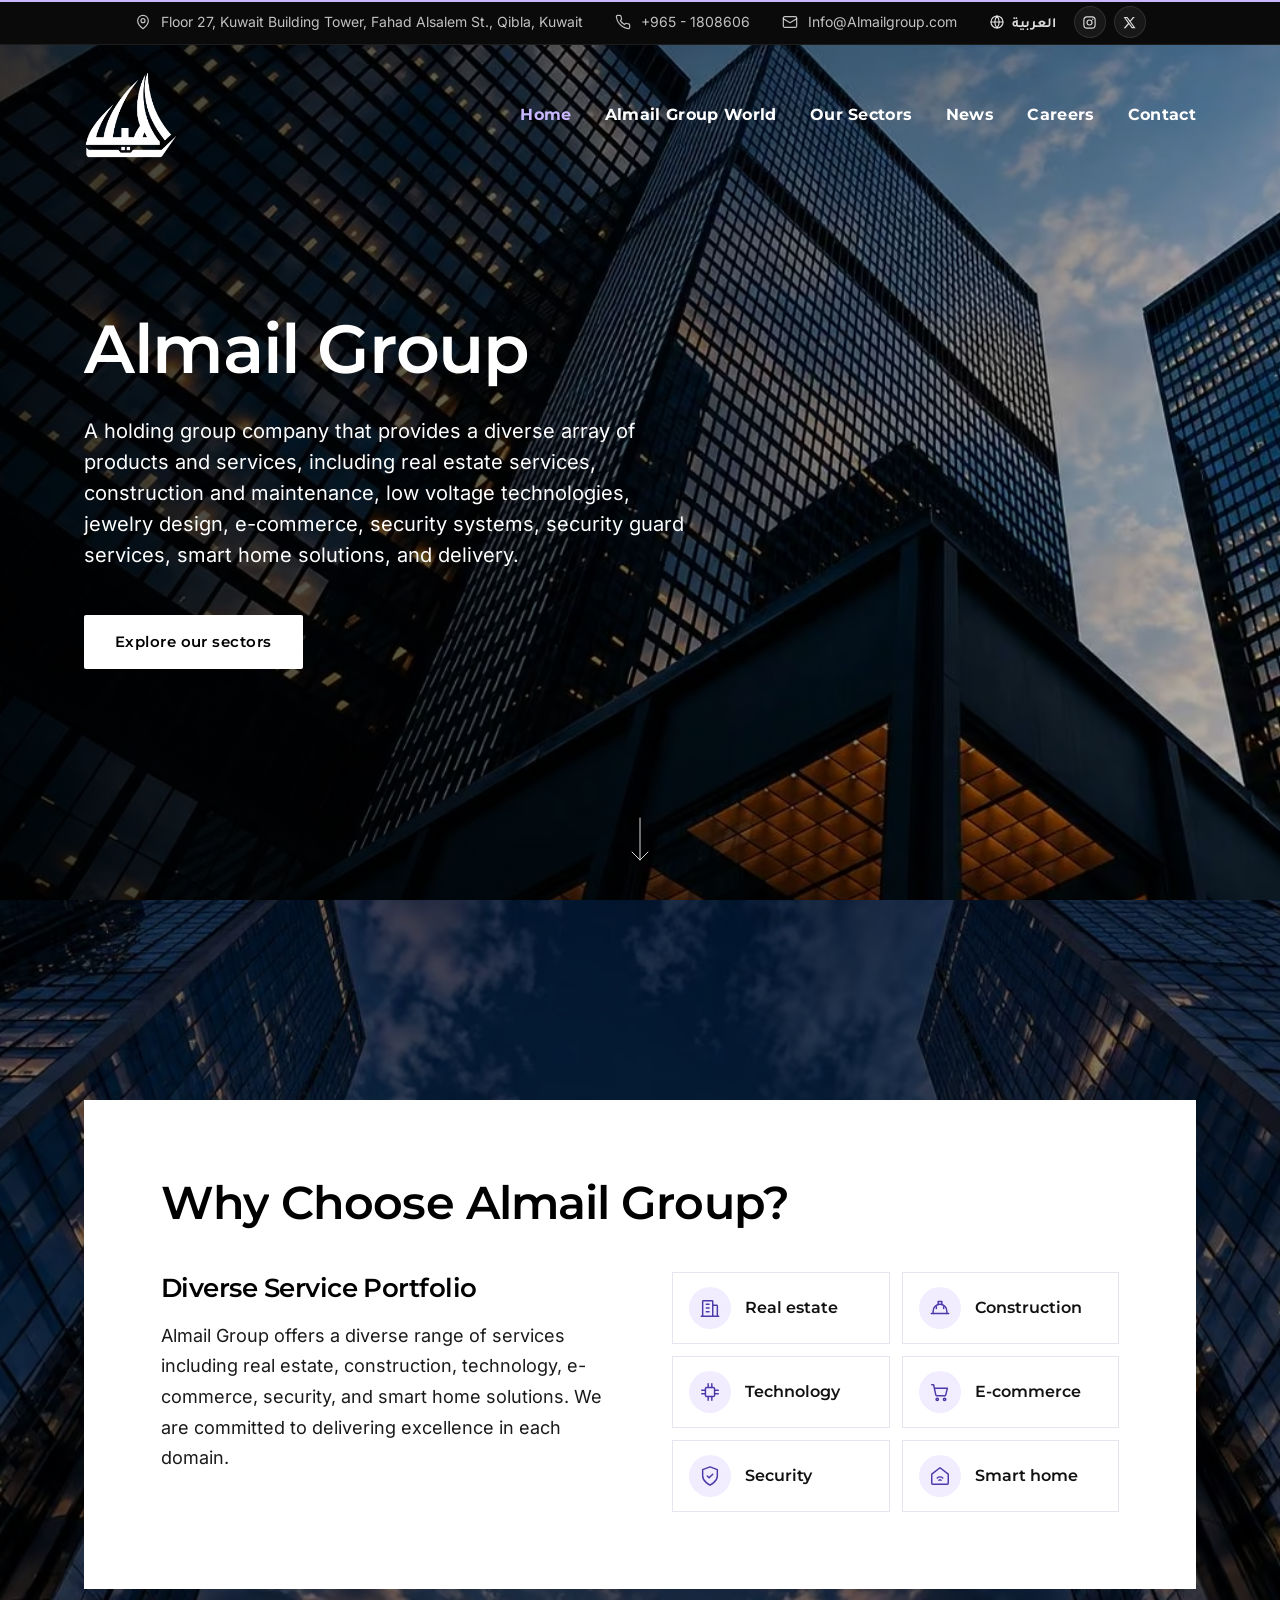
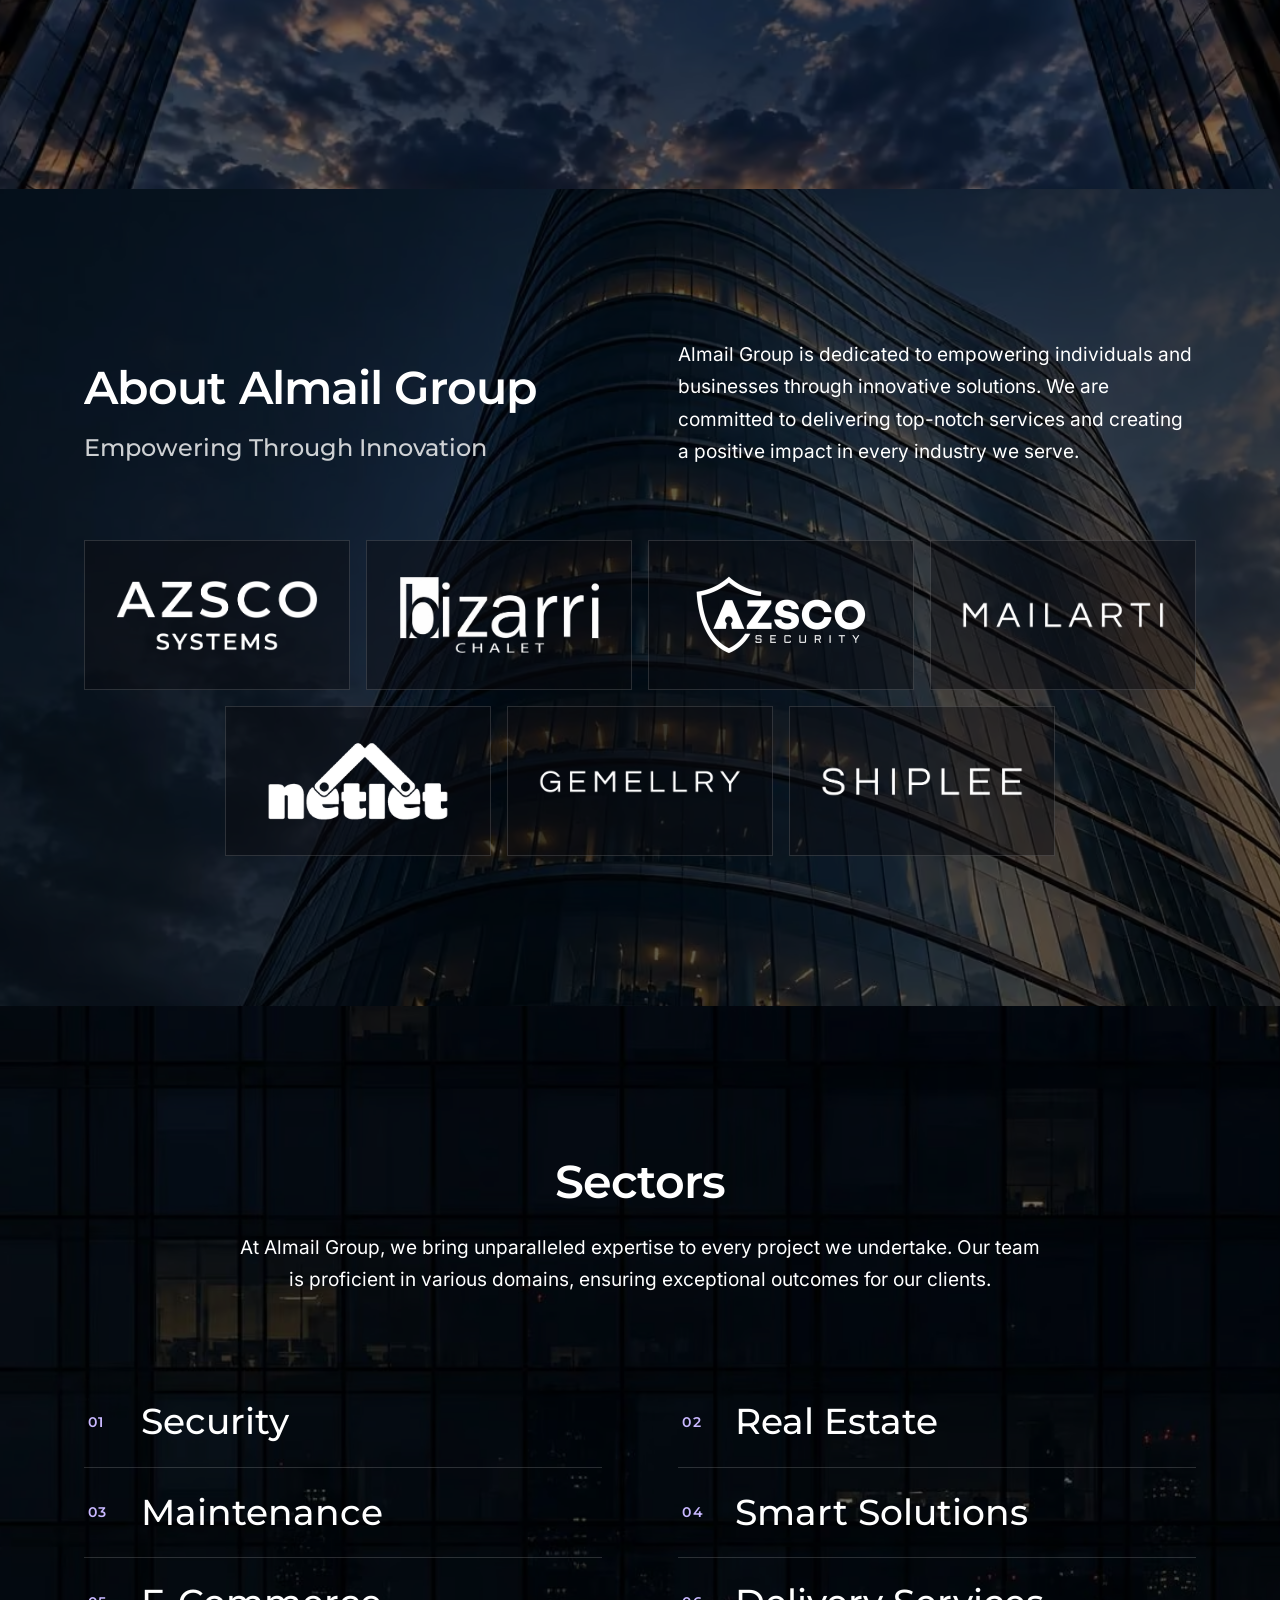
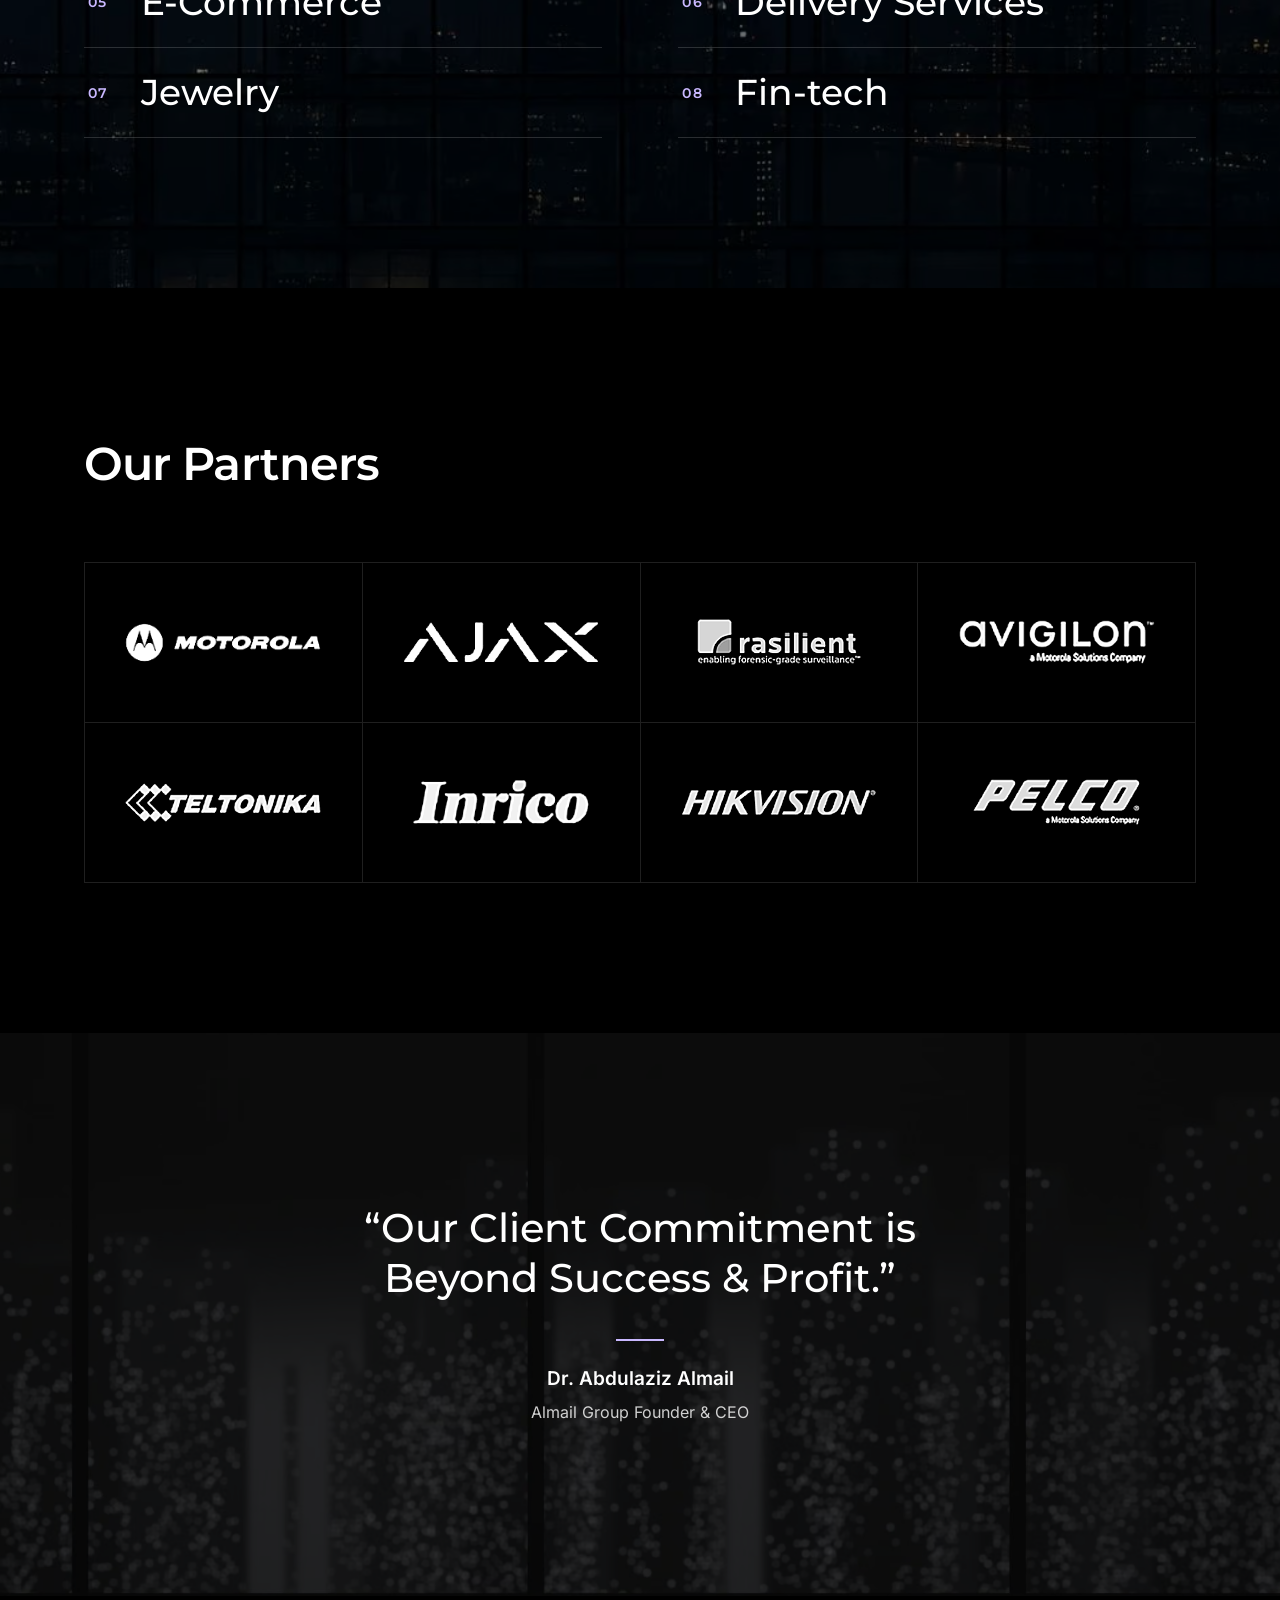
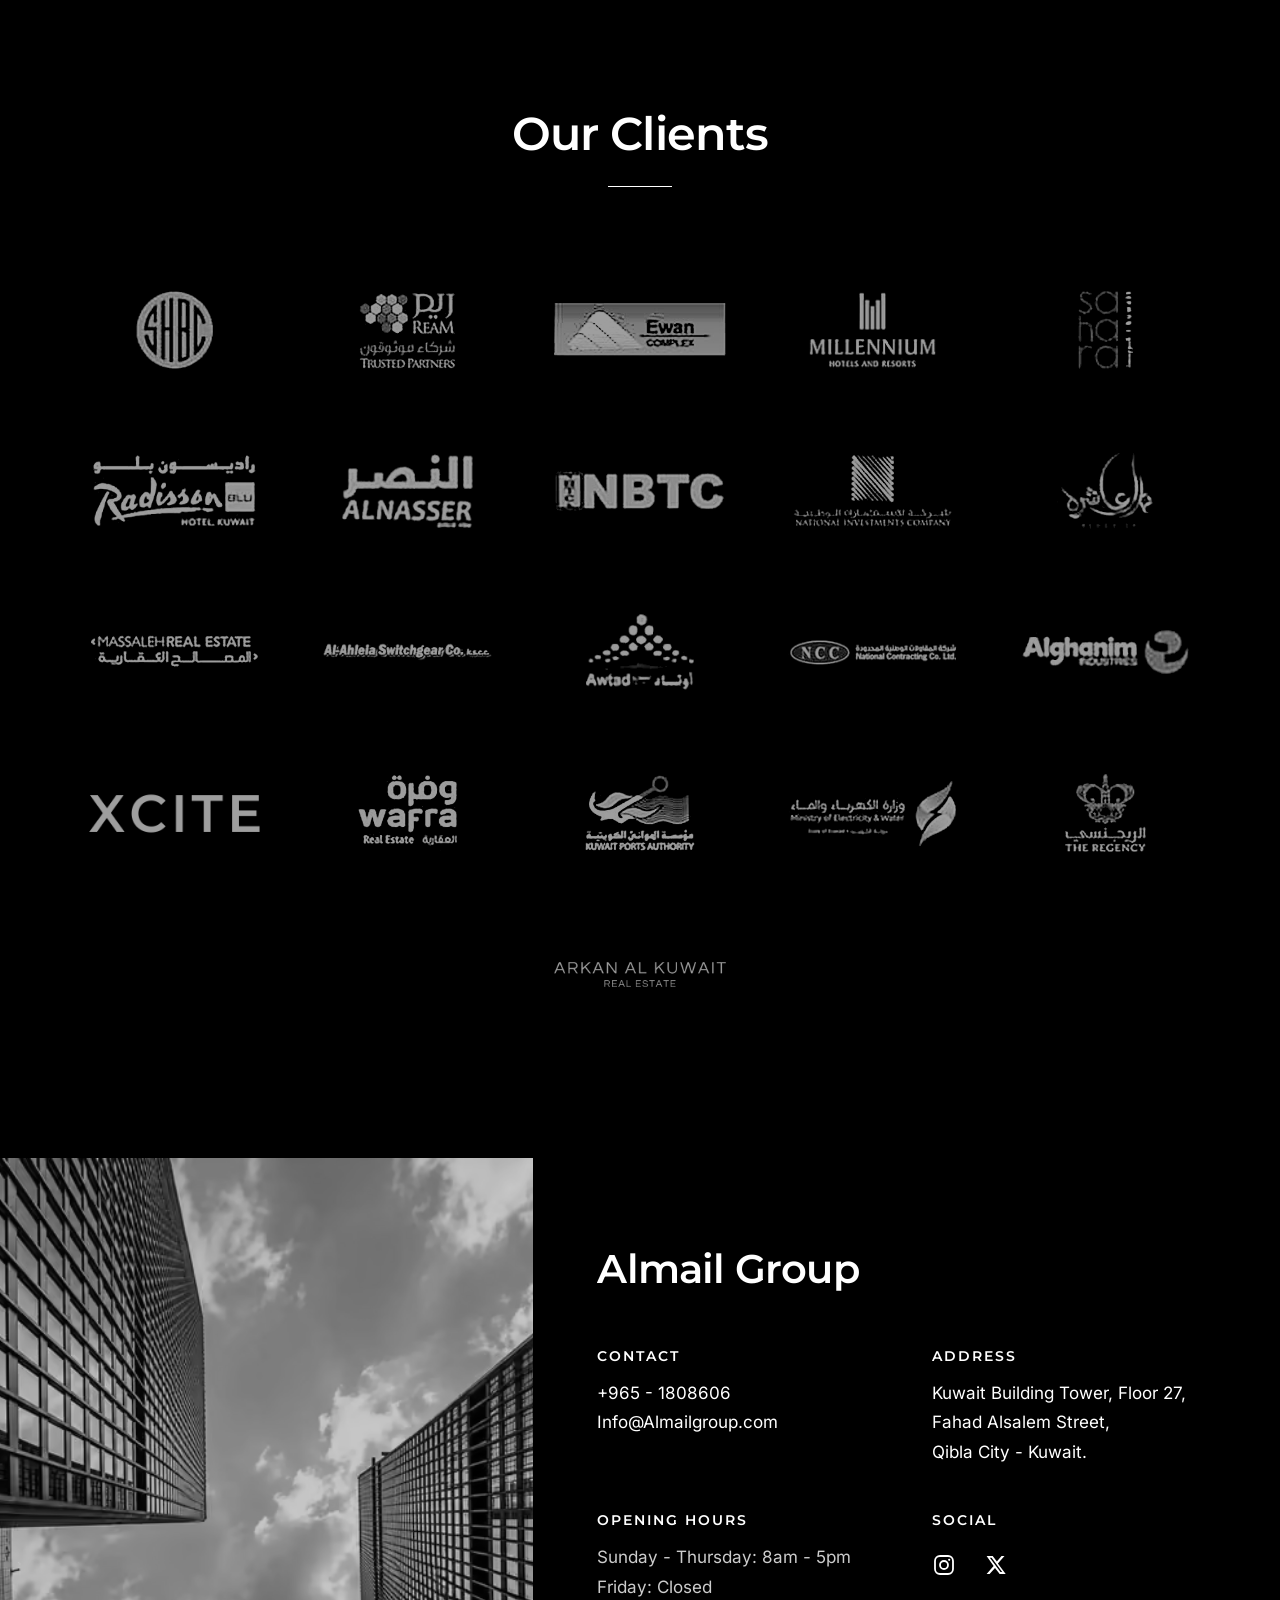
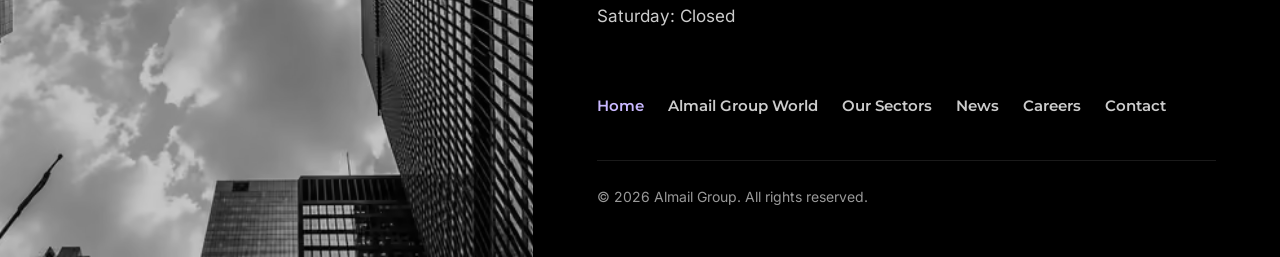
==== commit 1225b613: "Remove the header call button and the hero's Contact us; smaller type The round call button beside t" ====
--- a/index.html
+++ b/index.html
@@ -102,8 +102,8 @@
 --font-head: "Montserrat", "Montserrat Fallback", "Helvetica Neue", Helvetica, Arial, sans-serif;
 --font-nav: var(--font-head);
 --font-body: "Inter", "Inter Fallback", "Helvetica Neue", Helvetica, Arial, sans-serif;
---h1: clamp(50px, 9vw, 80px);
---h2: clamp(36px, 6vw, 56px);
+--h1: clamp(44px, 7vw, 68px);
+--h2: clamp(32px, 4.6vw, 46px);
 --wrap: 1240px;
 --gutter: clamp(20px, 5vw, 64px);
 --section: clamp(88px, 12vw, 150px);
@@ -123,7 +123,7 @@
 margin: 0;
 background: var(--black);
 color: var(--white);
-font: 400 20px/1.7 var(--font-body);
+font: 400 18px/1.7 var(--font-body);
 -webkit-font-smoothing: antialiased;
 -moz-osx-font-smoothing: grayscale;
 }
@@ -282,18 +282,6 @@
 }
 .nav-link[aria-current="page"] { color: var(--lavender); }
 .header-actions { display: none; align-items: center; gap: 10px; margin-inline-end: -6px; }
-.call-btn {
-display: inline-flex;
-align-items: center;
-justify-content: center;
-width: 44px;
-height: 44px;
-border: 1px solid rgba(255, 255, 255, .35);
-border-radius: 50%;
-color: var(--white);
-}
-.call-btn svg { width: 20px; height: 20px; }
-.call-btn:active { border-color: var(--lavender); color: var(--lavender); }
 .burger {
 display: none;
 position: relative;
@@ -420,8 +408,8 @@
 .btn-primary { background: var(--white); color: var(--black); }
 .btn-ghost { border-color: rgba(255, 255, 255, .6); color: var(--white); }
 .hero-lead {
-max-width: 620px;
-font-size: 24px;
+max-width: 600px;
+font-size: 20px;
 line-height: 1.55;
 color: var(--white);
 }
@@ -449,7 +437,7 @@
 color: var(--black);
 }
 .why-band h2 { margin-bottom: clamp(28px, 4vw, 44px); }
-.why-band h3 { margin-bottom: 16px; font-size: clamp(24px, 3vw, 30px); line-height: 1.25; }
+.why-band h3 { margin-bottom: 16px; font-size: clamp(22px, 2.4vw, 26px); line-height: 1.25; }
 .why-band p { color: #1a1a1a; }
 .why-body {
 display: grid;
@@ -485,7 +473,7 @@
 margin-top: 14px;
 font-family: var(--font-head);
 font-weight: 500;
-font-size: clamp(22px, 2.6vw, 28px);
+font-size: clamp(20px, 2.2vw, 24px);
 color: var(--soft);
 }
 .about-head {
@@ -496,7 +484,7 @@
 margin-bottom: clamp(48px, 6vw, 72px);
 }
 .about-head .section-head { margin-bottom: 0; }
-.about-text { font-size: 21px; line-height: 1.7; color: var(--white); }
+.about-text { font-size: 19px; line-height: 1.7; color: var(--white); }
 .sub-logos {
 --cols: 4;
 --gx: 16px;
@@ -518,7 +506,7 @@
 .sub-logos img { width: auto; max-width: 100%; max-height: 84px; object-fit: contain; }
 .sectors { --overlay: .55; padding-block: var(--section); }
 .sectors-head { max-width: 800px; margin: 0 auto clamp(48px, 7vw, 80px); text-align: center; }
-.sectors-head p { margin-top: 24px; font-size: 21px; color: var(--white); }
+.sectors-head p { margin-top: 24px; font-size: 19px; color: var(--white); }
 .sector-list {
 display: grid;
 grid-template-columns: repeat(2, minmax(0, 1fr));
@@ -533,7 +521,7 @@
 align-items: center;
 gap: 22px;
 padding: 24px 4px;
-font: 500 clamp(26px, 3.2vw, 42px)/1.15 var(--font-head);
+font: 500 clamp(24px, 2.8vw, 36px)/1.15 var(--font-head);
 color: var(--white);
 text-decoration: none;
 transition: color .35s var(--ease);
@@ -613,10 +601,10 @@
 .quote figure { margin: 0; }
 .quote-slide[hidden] { display: block; visibility: hidden; opacity: 0; }
 .quote blockquote { margin: 0 auto; max-width: 960px; }
-.quote blockquote p { font: 500 clamp(30px, 4.4vw, 48px)/1.25 var(--font-head); text-wrap: balance; }
+.quote blockquote p { font: 500 clamp(26px, 3.6vw, 40px)/1.25 var(--font-head); text-wrap: balance; }
 .quote figcaption { display: flex; flex-direction: column; align-items: center; gap: 4px; margin-top: 36px; }
 .quote figcaption::before { content: ""; width: 48px; height: 2px; margin-bottom: 18px; background: var(--lavender); }
-.quote-name { font-size: 21px; font-weight: 600; }
+.quote-name { font-size: 19px; font-weight: 600; }
 .quote-role { font-size: 16px; color: var(--soft); }
 .quote-dots { display: flex; justify-content: center; gap: 4px; margin-top: 48px; }
 .quote-dot {
@@ -642,7 +630,7 @@
 .footer-photo.has-hint::before { background-position: center; filter: grayscale(1) brightness(.78) blur(24px); }
 .footer-photo img { position: absolute; inset: 0; width: 100%; height: 100%; object-fit: cover; filter: grayscale(1) brightness(.78); }
 .footer-panel { padding: clamp(56px, 7vw, 100px) clamp(28px, 5vw, 80px) clamp(32px, 4vw, 48px); }
-.footer-title { margin-bottom: clamp(36px, 5vw, 56px); font-size: clamp(34px, 4.4vw, 48px); }
+.footer-title { margin-bottom: clamp(36px, 5vw, 56px); font-size: clamp(30px, 3.6vw, 40px); }
 .footer-grid { display: grid; grid-template-columns: repeat(auto-fit, minmax(240px, 1fr)); gap: 44px clamp(24px, 4vw, 56px); }
 .footer-nav { margin-top: clamp(40px, 5vw, 56px); }
 .footer-nav ul { display: flex; flex-wrap: wrap; gap: 4px 24px; }
@@ -671,7 +659,7 @@
 }
 .footer-grid p,
 .footer-grid address,
-.footer-contact { font-size: 18px; line-height: 1.75; color: var(--soft); }
+.footer-contact { font-size: 17px; line-height: 1.75; color: var(--soft); }
 .footer-grid a { color: var(--white); text-decoration: none; }
 .social { display: flex; gap: 8px; margin-inline-start: -10px; }
 .social a { display: inline-flex; width: 44px; height: 44px; padding: 10px; color: var(--white); transition: color .25s var(--ease); }
@@ -708,10 +696,10 @@
 min-height: 62vh;
 padding-block: 230px clamp(64px, 8vw, 96px);
 }
-.page-lead { max-width: 620px; margin-top: 20px; font-size: 22px; color: var(--soft); }
+.page-lead { max-width: 620px; margin-top: 20px; font-size: 20px; color: var(--soft); }
 .page-section { padding-block: clamp(72px, 9vw, 120px); background: var(--black); }
 .page-section--alt { border-block: 1px solid rgba(255, 255, 255, .06); background: var(--ink); }
-.lead-text { max-width: 760px; margin-top: 18px; font-size: clamp(19px, 1.9vw, 22px); line-height: 1.65; color: var(--soft); }
+.lead-text { max-width: 760px; margin-top: 18px; font-size: clamp(18px, 1.7vw, 20px); line-height: 1.65; color: var(--soft); }
 .page-intro { margin: 0 0 clamp(40px, 5vw, 64px); color: var(--white); }
 .icon-badge {
 display: inline-flex;
@@ -1100,22 +1088,22 @@
 .steps { grid-template-columns: 1fr; }
 }
 @media (min-width: 1680px) {
-:root { --wrap: 1480px; --h1: 96px; --h2: 64px; --section: 160px; }
-body { font-size: 21px; }
-.hero-lead { max-width: 720px; font-size: 26px; }
-.page-lead { max-width: 720px; font-size: 24px; }
+:root { --wrap: 1480px; --h1: 80px; --h2: 54px; --section: 160px; }
+body { font-size: 19px; }
+.hero-lead { max-width: 680px; font-size: 22px; }
+.page-lead { max-width: 680px; font-size: 21px; }
 .nav-link { font-size: 17px; }
 .why-band,
 .logo-grid--partners,
 .logo-grid--clients { max-width: 1360px; }
 .sector-list { max-width: 1280px; }
 .about-text,
-.sectors-head p { font-size: 23px; }
+.sectors-head p { font-size: 20px; }
 }
 @media (min-width: 2200px) {
-:root { --wrap: 1720px; --h1: 112px; --h2: 72px; }
-body { font-size: 22px; }
-.hero-lead { max-width: 800px; font-size: 28px; }
+:root { --wrap: 1720px; --h1: 92px; --h2: 60px; }
+body { font-size: 20px; }
+.hero-lead { max-width: 760px; font-size: 24px; }
 .why-band,
 .logo-grid--partners,
 .logo-grid--clients { max-width: 1560px; }
@@ -1130,15 +1118,15 @@
 .logo-grid--partners { grid-template-columns: repeat(2, minmax(0, 1fr)); }
 }
 @media (max-width: 640px) {
-:root { --h1: clamp(38px, 11.6vw, 56px); --section: 72px; }
-body { font-size: 18px; }
+:root { --h1: clamp(34px, 9.6vw, 44px); --section: 72px; }
+body { font-size: 16px; }
 .header-inner { padding-block: 14px; }
 .brand-logo { height: 52px; }
 .site-header.is-stuck .header-inner { padding-block: 8px; }
 .site-header.is-stuck .brand-logo { height: 44px; }
 .hero { padding-block: 140px 96px; }
 .hero-title { margin-bottom: 20px; }
-.hero-lead { font-size: 18px; line-height: 1.6; }
+.hero-lead { font-size: 16px; line-height: 1.65; }
 .hero-actions { margin-top: 28px; }
 .why { padding-block: 64px; }
 .why-band { padding: 28px; }
@@ -1150,7 +1138,7 @@
 .steps .btn,
 .item-card .btn { align-self: stretch; }
 .page-hero { min-height: 56vh; padding-block: 190px 56px; }
-.page-lead { font-size: 19px; }
+.page-lead { font-size: 17px; }
 .contact-cards { grid-template-columns: 1fr; }
 .company-logo { height: 140px; }
 .why .bg img { object-position: 22% center; }
@@ -1179,11 +1167,11 @@
 .why-band { padding: 24px 20px; }
 .why-areas li { padding: 12px; font-size: 14px; }
 .header-actions { gap: 6px; }
-.sector-link { font-size: 24px; }
+.sector-link { font-size: 22px; }
 .sector-arrow { display: none; }
 }
 @media (max-height: 500px) and (orientation: landscape) {
-:root { --h1: clamp(34px, 6vw, 52px); --h2: clamp(28px, 4.6vw, 40px); --section: 64px; }
+:root { --h1: clamp(30px, 5.4vw, 44px); --h2: clamp(26px, 4vw, 34px); --section: 64px; }
 .topbar { display: none; }
 .header-inner { padding-block: 8px; }
 .brand-logo { height: 44px; }
@@ -1191,11 +1179,11 @@
 .site-header.is-stuck .header-inner { padding-block: 6px; }
 .hero { padding-block: 96px 56px; }
 .hero-title { margin-bottom: 18px; }
-.hero-lead { font-size: 18px; }
+.hero-lead { font-size: 16px; }
 .hero-actions { margin-top: 24px; }
 .scroll-cue { display: none; }
 .page-hero { min-height: 0; padding-block: 110px 44px; }
-.page-lead { font-size: 18px; }
+.page-lead { font-size: 16px; }
 .why { padding-block: 56px; }
 .why-band { padding: 32px; }
 .clients-head { padding-block: 64px 36px; }
@@ -1261,7 +1249,6 @@
     </nav>
     <a class="lang-link header-lang" href="/ar/" hreflang="ar" lang="ar"><svg viewBox="0 0 24 24" fill="none" stroke="currentColor" stroke-width="1.8" stroke-linecap="round" stroke-linejoin="round" aria-hidden="true"><circle cx="12" cy="12" r="9"/><path d="M3 12h18"/><path d="M12 3a14 14 0 0 1 0 18a14 14 0 0 1 0-18z"/></svg><span>العربية</span></a>
     <div class="header-actions">
-      <a class="call-btn" href="tel:+9651808606" aria-label="Call Almail Group on +965 - 1808606"><svg viewBox="0 0 24 24" fill="none" stroke="currentColor" stroke-width="1.8" stroke-linecap="round" stroke-linejoin="round" aria-hidden="true"><path d="M22 16.9v3a2 2 0 0 1-2.2 2 19.8 19.8 0 0 1-8.6-3.1 19.5 19.5 0 0 1-6-6A19.8 19.8 0 0 1 2.1 4.2 2 2 0 0 1 4.1 2h3a2 2 0 0 1 2 1.7c.1 1 .4 1.9.7 2.8a2 2 0 0 1-.5 2.1L8.1 9.9a16 16 0 0 0 6 6l1.3-1.2a2 2 0 0 1 2.1-.5c.9.3 1.8.6 2.8.7a2 2 0 0 1 1.7 2z"/></svg></a>
       <button class="burger" type="button" aria-label="Open menu" aria-expanded="false" aria-controls="mobile-nav"><span></span></button>
     </div>
   </div>
@@ -1304,7 +1291,6 @@
     <p class="hero-lead">A holding group company that provides a diverse array of products and services, including real estate services, construction and maintenance, low voltage technologies, jewelry design, e-commerce, security systems, security guard services, smart home solutions, and delivery.</p>
     <div class="hero-actions">
       <a class="btn btn-primary" href="/our-sectors/">Explore our sectors</a>
-      <a class="btn btn-ghost" href="/contact/">Contact us</a>
     </div>
   </div>
   <a class="scroll-cue" href="#why" aria-label="Scroll to the next section"><svg viewBox="0 0 24 48" fill="none" stroke="currentColor" stroke-width="1" stroke-linecap="round" stroke-linejoin="round" aria-hidden="true"><path d="M12 2v42"/><path d="m4 36 8 8 8-8"/></svg></a>
@@ -1398,7 +1384,7 @@
       <div class="quote-slide is-active" role="group" aria-roledescription="slide" aria-label="1 of 1">
         <figure>
           <blockquote><p>&ldquo;Our Client Commitment is Beyond Success &amp; Profit.&rdquo;</p></blockquote>
-          <figcaption><span class="quote-name">Dr. Abdulaziz Almail</span><span class="quote-role">Group CEO</span></figcaption>
+          <figcaption><span class="quote-name">Dr. Abdulaziz Almail</span><span class="quote-role">Almail Group Founder &amp; CEO</span></figcaption>
         </figure>
       </div>
     </div>
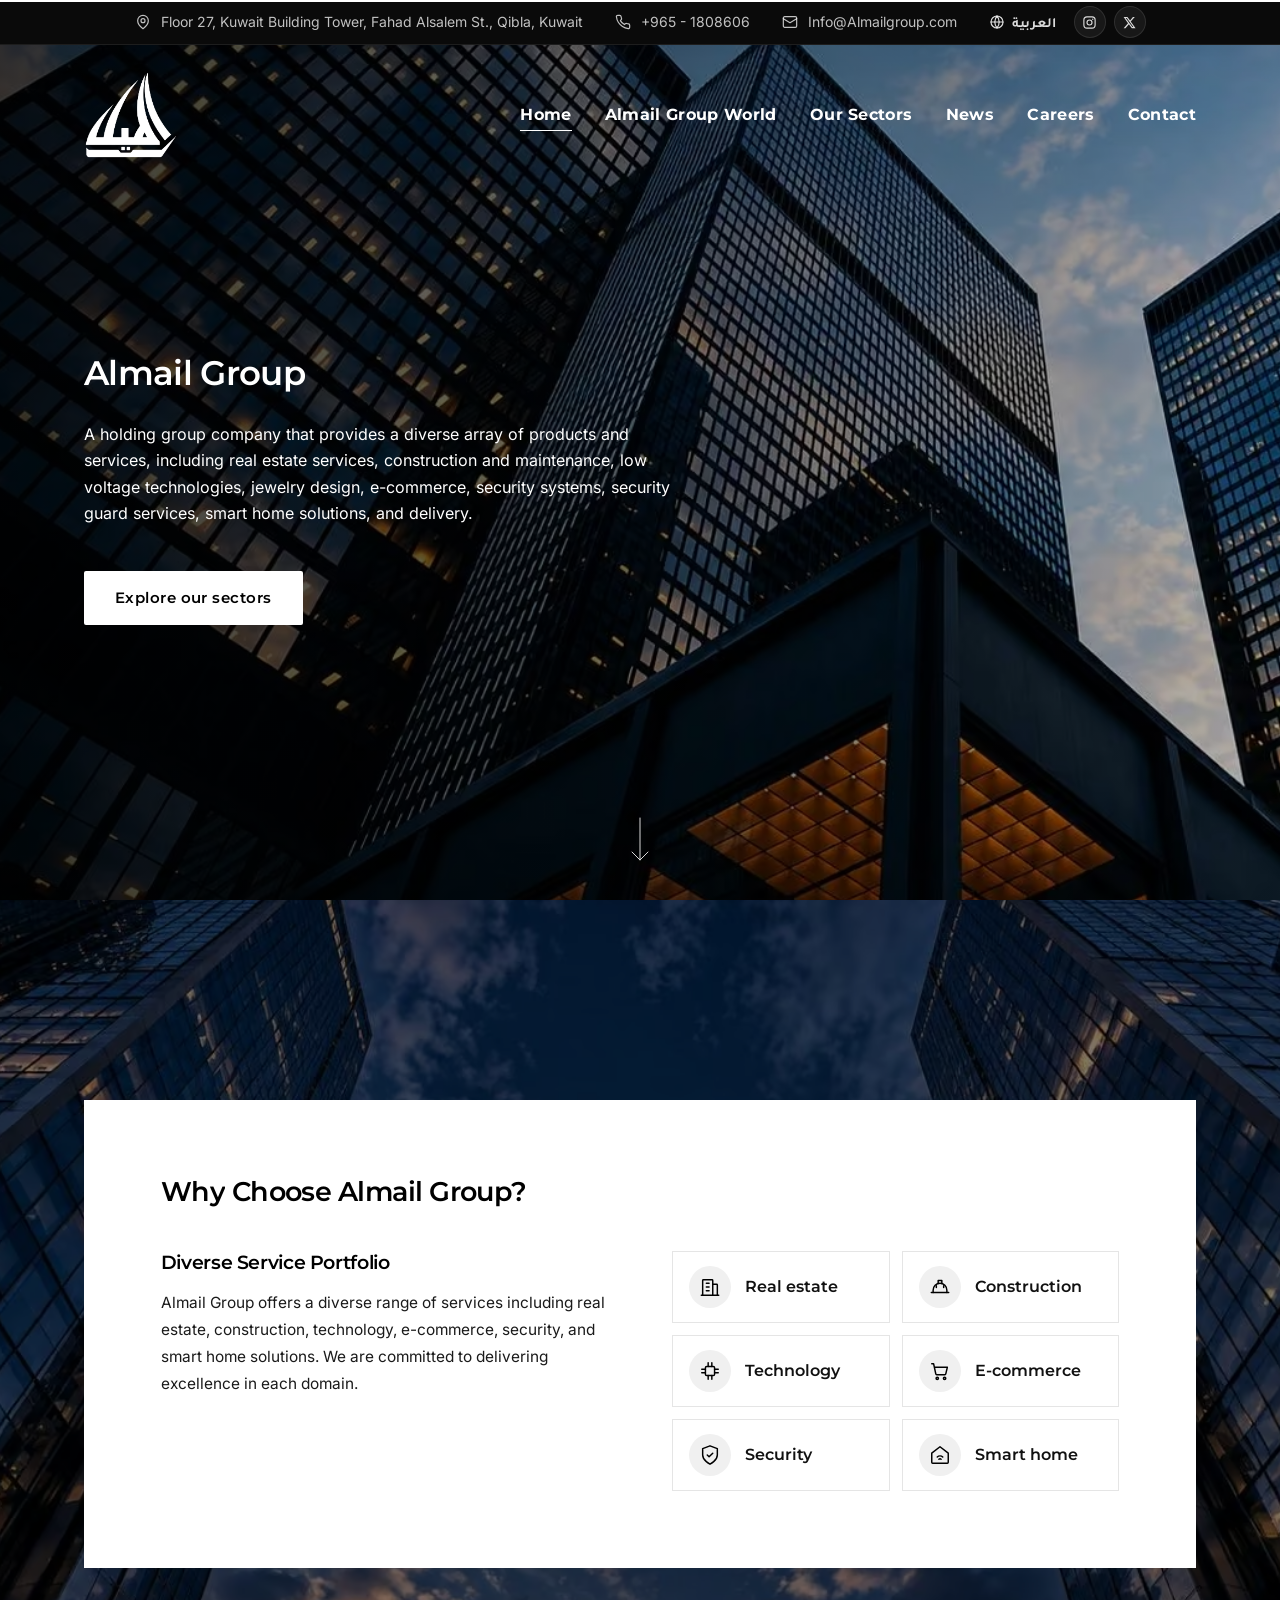
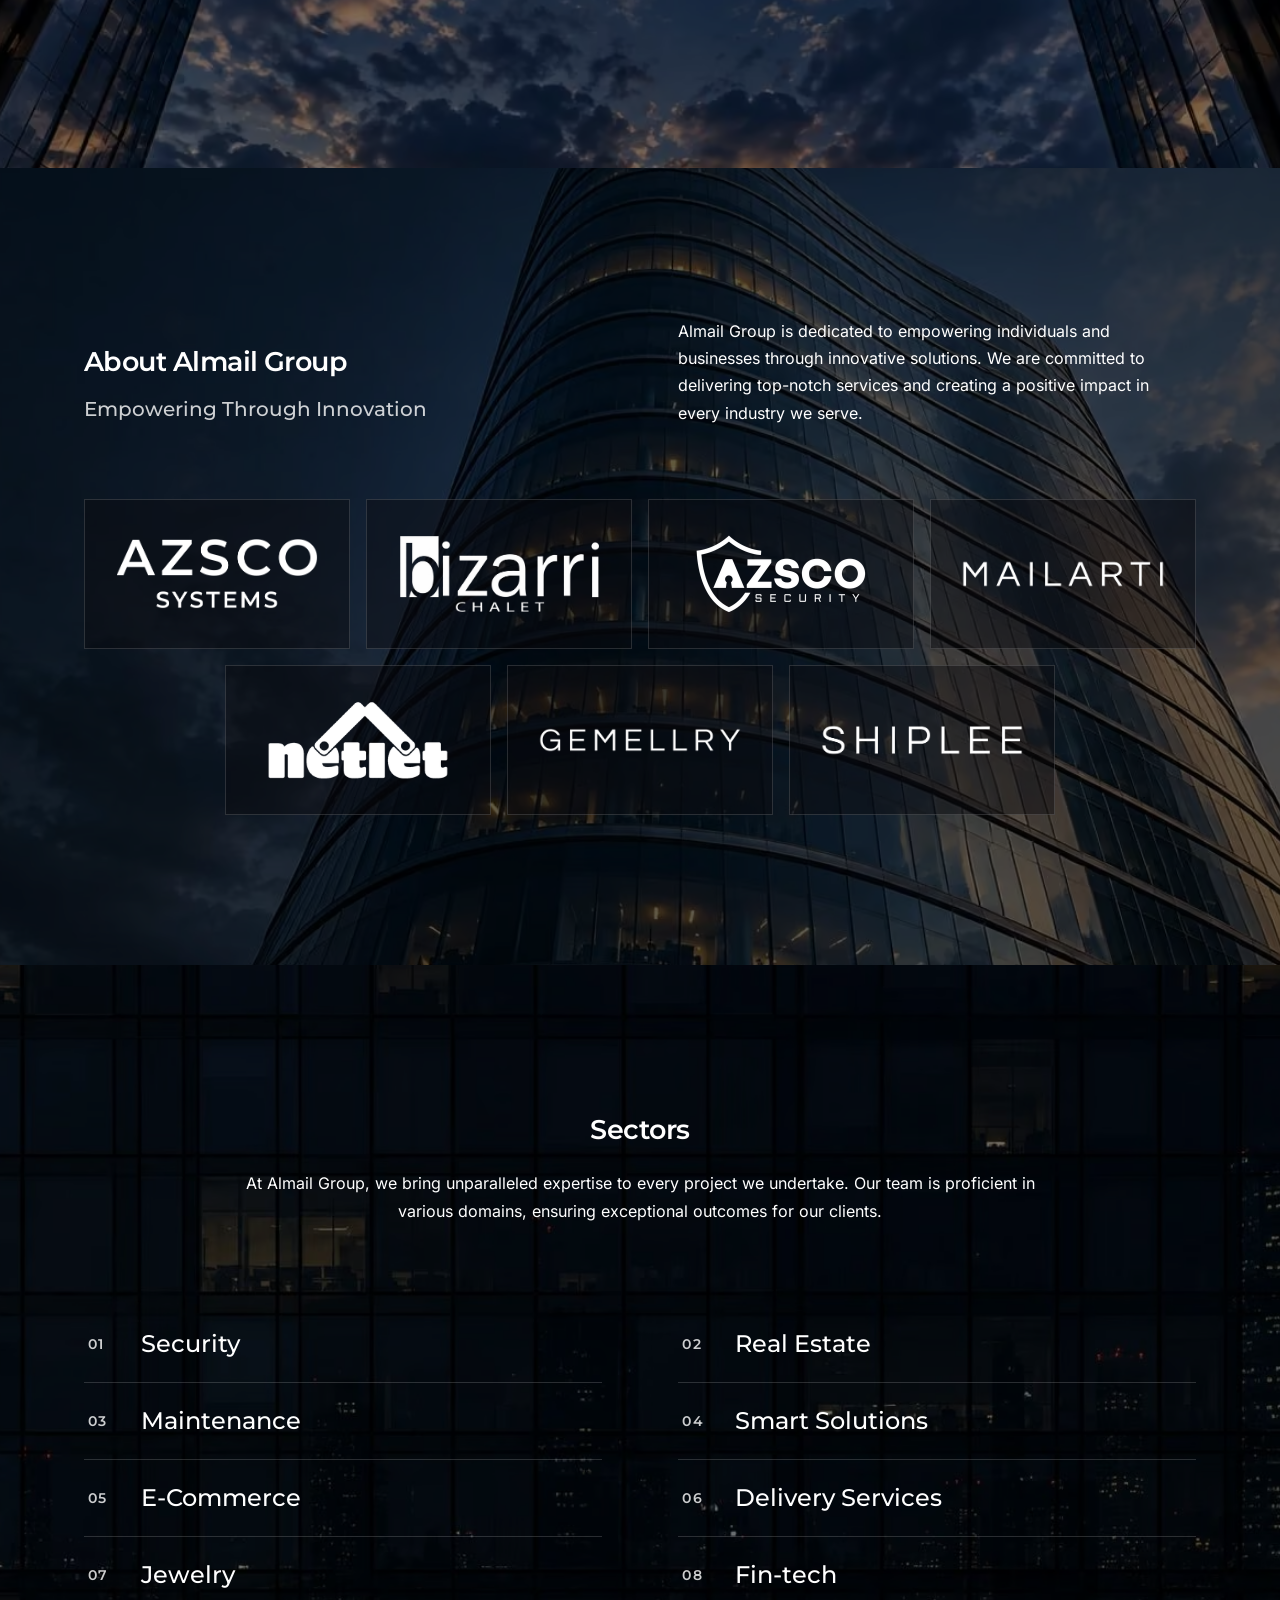
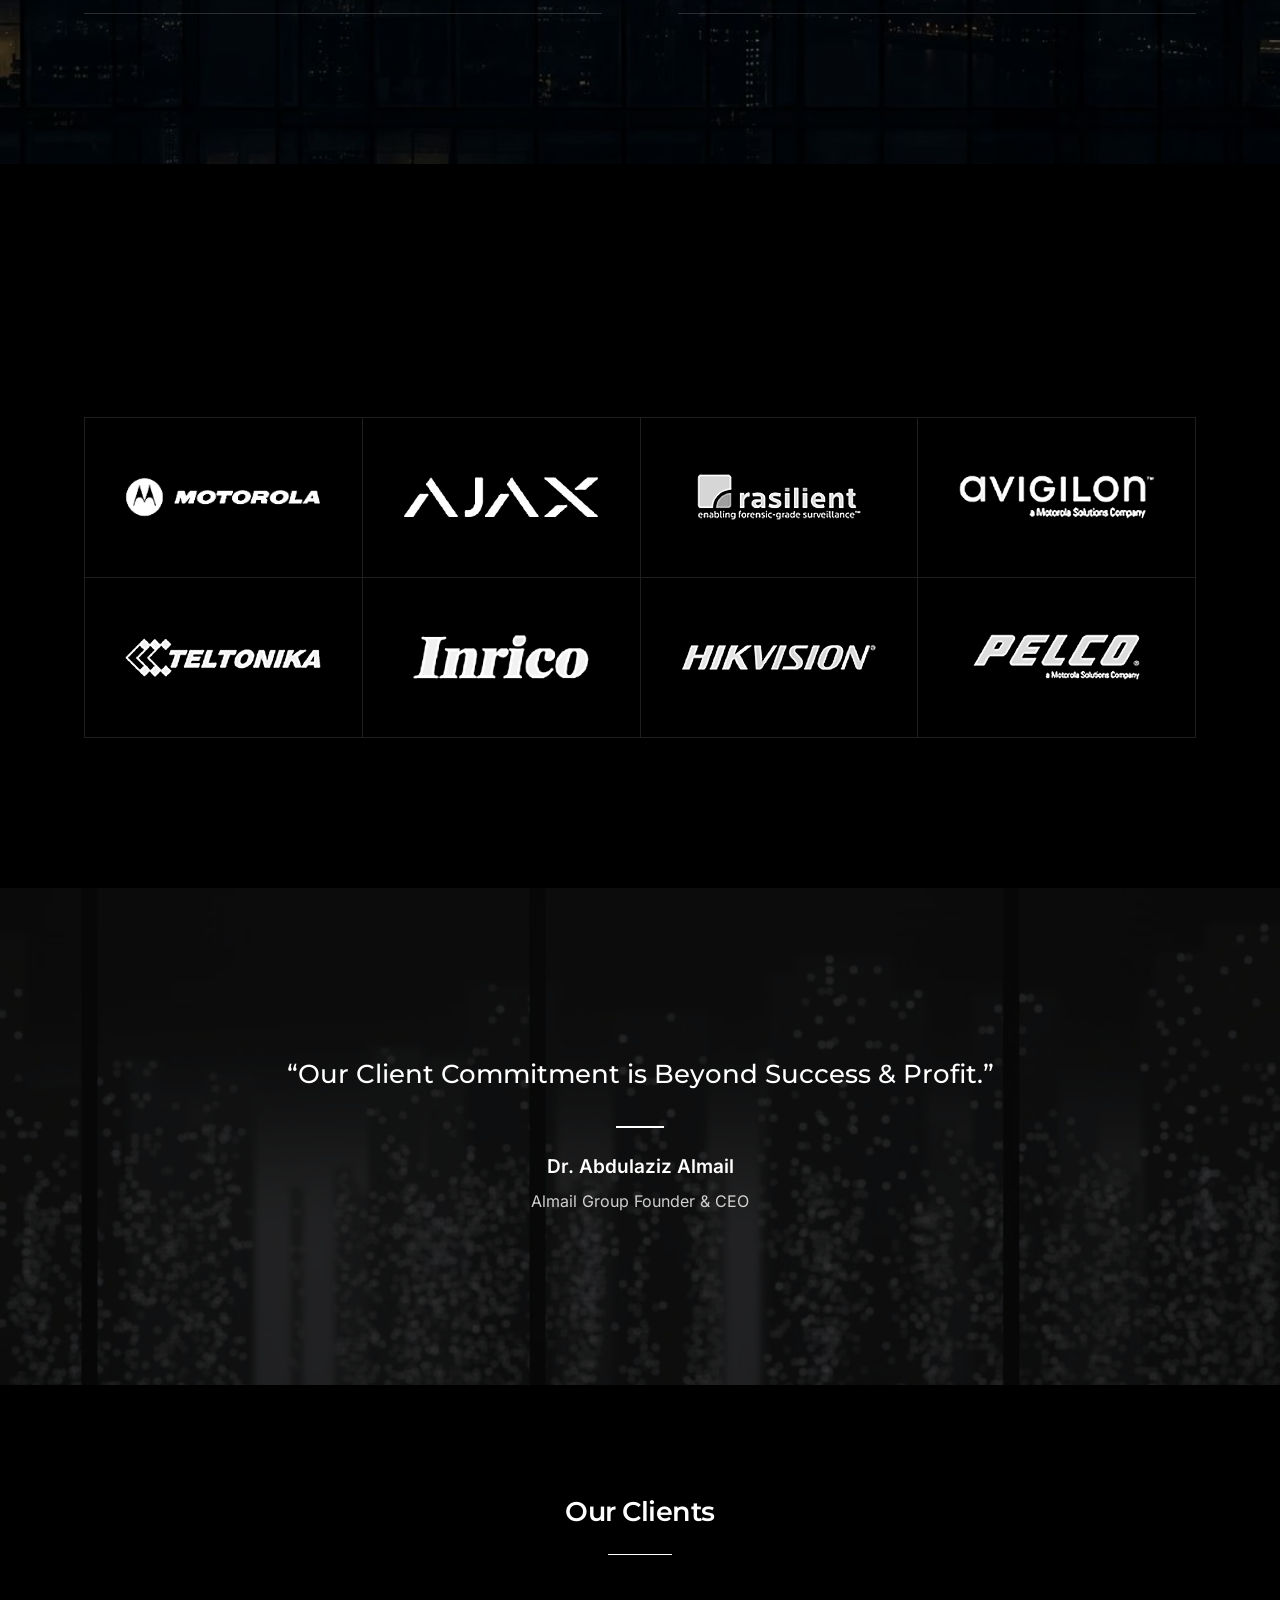
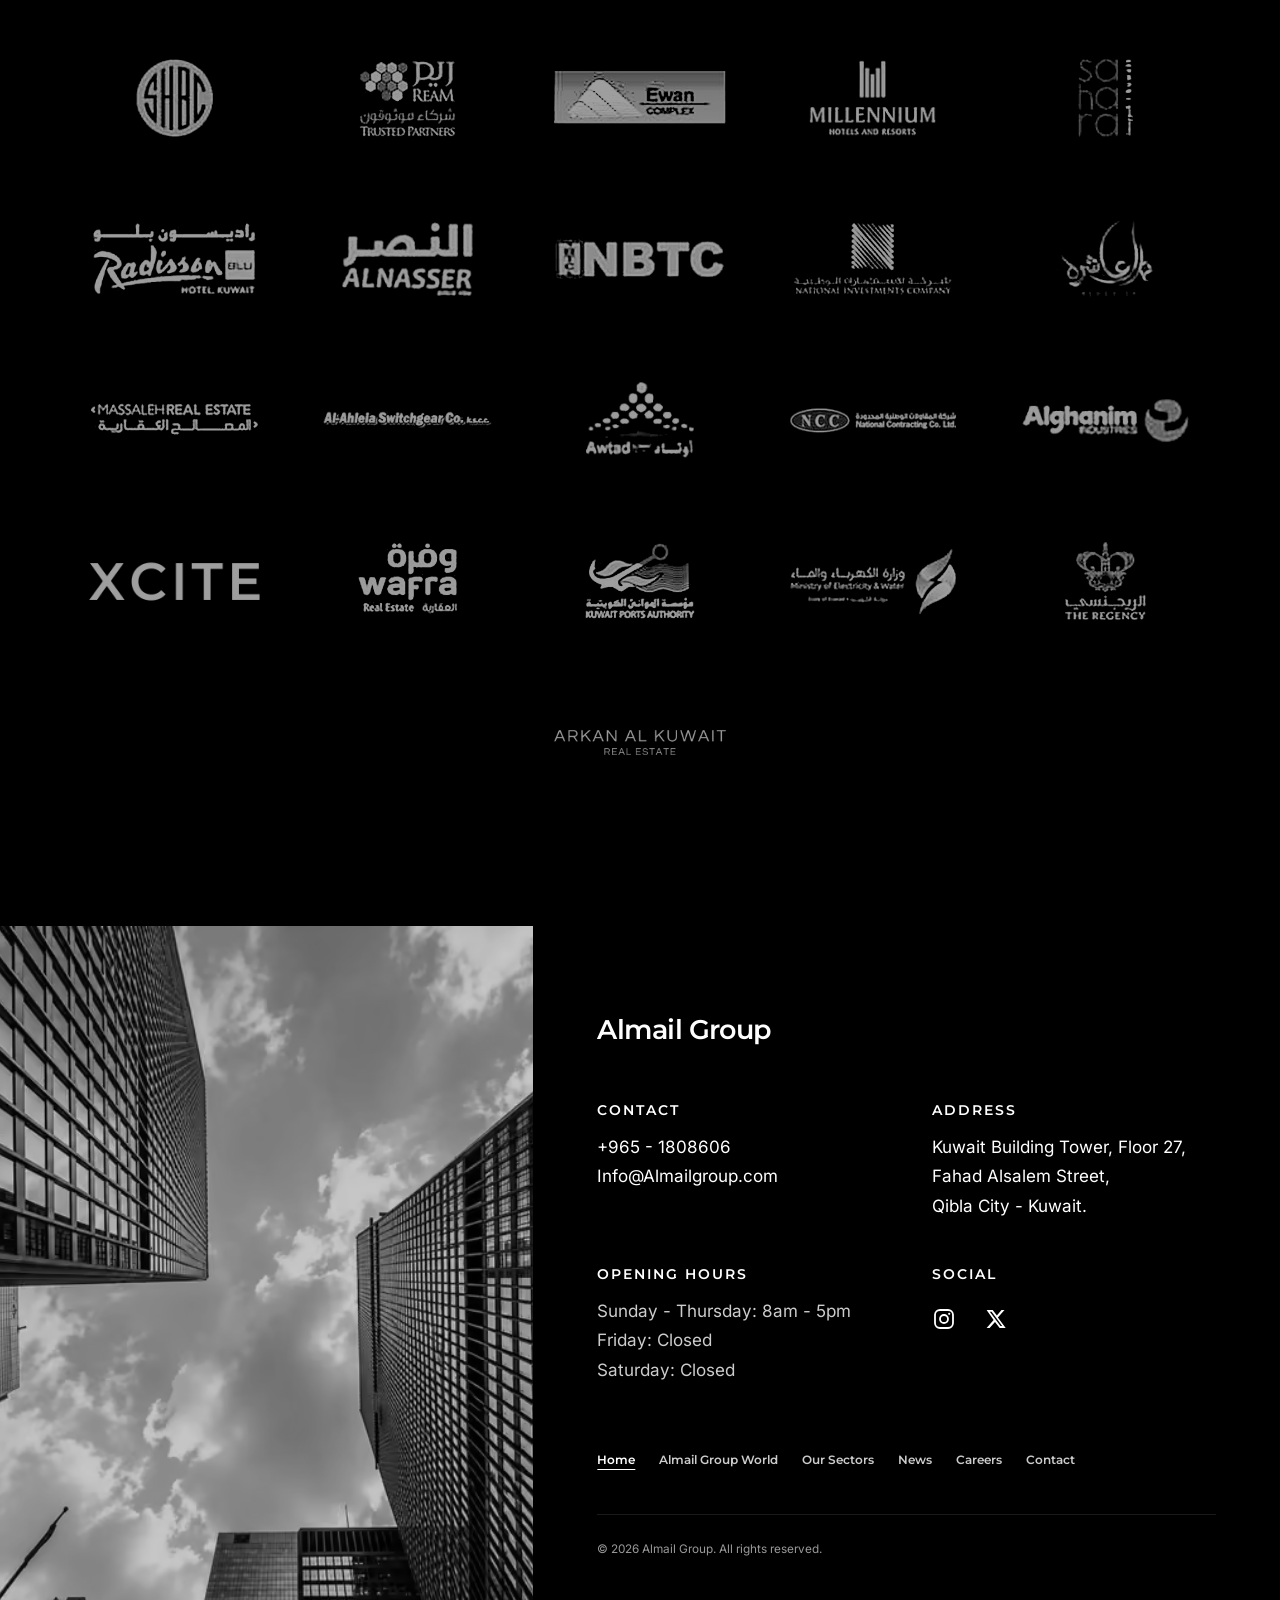
==== commit 09612e07: "Same text sizes on every screen; black and white instead of purple The type sizes set for phones now" ====
--- a/index.html
+++ b/index.html
@@ -96,14 +96,13 @@
 --charcoal: #1c1c1c;
 --white: #fff;
 --soft: rgba(255, 255, 255, .8);
---lavender: #c9b8ff;
 --card: #111114;
 --line: rgba(255, 255, 255, .14);
 --font-head: "Montserrat", "Montserrat Fallback", "Helvetica Neue", Helvetica, Arial, sans-serif;
 --font-nav: var(--font-head);
 --font-body: "Inter", "Inter Fallback", "Helvetica Neue", Helvetica, Arial, sans-serif;
---h1: clamp(44px, 7vw, 68px);
---h2: clamp(32px, 4.6vw, 46px);
+--h1: 33.6px;
+--h2: 27.2px;
 --wrap: 1240px;
 --gutter: clamp(20px, 5vw, 64px);
 --section: clamp(88px, 12vw, 150px);
@@ -123,13 +122,14 @@
 margin: 0;
 background: var(--black);
 color: var(--white);
-font: 400 18px/1.7 var(--font-body);
+font: 400 16px/1.75 var(--font-body);
 -webkit-font-smoothing: antialiased;
 -moz-osx-font-smoothing: grayscale;
 }
 img { display: block; max-width: 100%; height: auto; }
+input, select, textarea { font-size: 16px; }
 picture { display: contents; }
-a, button { -webkit-tap-highlight-color: rgba(201, 184, 255, .2); }
+a, button { -webkit-tap-highlight-color: rgba(255, 255, 255, .15); }
 h1, h2, h3 {
 margin: 0;
 font-family: var(--font-head);
@@ -144,7 +144,7 @@
 a { color: inherit; }
 ul { margin: 0; padding: 0; list-style: none; }
 address { font-style: normal; }
-:focus-visible { outline: 2px solid var(--lavender); outline-offset: 4px; }
+:focus-visible { outline: 2px solid var(--white); outline-offset: 4px; }
 .wrap {
 width: 100%;
 max-width: var(--wrap);
@@ -280,7 +280,7 @@
 transform-origin: left;
 transition: transform .35s var(--ease);
 }
-.nav-link[aria-current="page"] { color: var(--lavender); }
+.nav-link[aria-current="page"]::after { transform: scaleX(1); }
 .header-actions { display: none; align-items: center; gap: 10px; margin-inline-end: -6px; }
 .burger {
 display: none;
@@ -354,8 +354,8 @@
 color: var(--white);
 text-decoration: none;
 }
-.m-link[aria-current="page"],
-.m-link:active { color: var(--lavender); }
+.m-link[aria-current="page"] { text-decoration: underline; text-decoration-thickness: 1px; text-underline-offset: 8px; }
+.m-link:active { color: var(--soft); }
 .m-lang {
 display: flex;
 align-items: center;
@@ -366,13 +366,13 @@
 color: var(--soft);
 text-decoration: none;
 }
-.m-lang svg { width: 18px; height: 18px; color: var(--lavender); }
-.m-lang:active { color: var(--lavender); }
+.m-lang svg { width: 18px; height: 18px; color: var(--soft); }
+.m-lang:active { color: var(--soft); }
 .m-contact { margin-top: auto; padding-top: 36px; }
 .m-call { width: 100%; }
 .m-details { display: grid; gap: 2px; margin-top: 18px; font-size: 16px; color: var(--soft); }
 .m-details li { display: flex; align-items: center; gap: 12px; }
-.m-details svg { flex-shrink: 0; width: 18px; height: 18px; color: var(--lavender); }
+.m-details svg { flex-shrink: 0; width: 18px; height: 18px; color: var(--soft); }
 .m-details a,
 .m-details span { padding-block: 9px; }
 .m-details a { color: var(--white); text-decoration: none; }
@@ -387,7 +387,7 @@
 .hero::before {
 background: linear-gradient(90deg, rgba(0, 0, 0, .78) 0%, rgba(0, 0, 0, .58) 42%, rgba(0, 0, 0, .28) 100%);
 }
-.hero-title { margin-bottom: 28px; }
+.hero-title { margin-bottom: 28px; font-size: 33.5px; }
 .hero-actions { display: flex; flex-wrap: wrap; gap: 14px; margin-top: 44px; }
 .btn {
 display: inline-flex;
@@ -409,8 +409,8 @@
 .btn-ghost { border-color: rgba(255, 255, 255, .6); color: var(--white); }
 .hero-lead {
 max-width: 600px;
-font-size: 20px;
-line-height: 1.55;
+font-size: 16px;
+line-height: 1.65;
 color: var(--white);
 }
 .scroll-cue {
@@ -437,8 +437,8 @@
 color: var(--black);
 }
 .why-band h2 { margin-bottom: clamp(28px, 4vw, 44px); }
-.why-band h3 { margin-bottom: 16px; font-size: clamp(22px, 2.4vw, 26px); line-height: 1.25; }
-.why-band p { color: #1a1a1a; }
+.why-band h3 { margin-bottom: 16px; font-size: 18.6px; line-height: 1.25; }
+.why-band p { font-size: 15.4px; color: #1a1a1a; }
 .why-body {
 display: grid;
 grid-template-columns: minmax(0, 1fr) minmax(0, 1fr);
@@ -451,7 +451,7 @@
 align-items: center;
 gap: 14px;
 padding: 14px 16px;
-border: 1px solid #e6e4ee;
+border: 1px solid #e5e5e5;
 font: 600 16px/1.25 var(--font-head);
 color: #111;
 }
@@ -463,8 +463,8 @@
 width: 42px;
 height: 42px;
 border-radius: 50%;
-background: #f1edff;
-color: #4c3aa8;
+background: #f0f0f0;
+color: var(--black);
 }
 .why-icon svg { width: 22px; height: 22px; }
 .about { --overlay: .62; padding-block: var(--section); }
@@ -473,7 +473,7 @@
 margin-top: 14px;
 font-family: var(--font-head);
 font-weight: 500;
-font-size: clamp(20px, 2.2vw, 24px);
+font-size: 20px;
 color: var(--soft);
 }
 .about-head {
@@ -484,7 +484,7 @@
 margin-bottom: clamp(48px, 6vw, 72px);
 }
 .about-head .section-head { margin-bottom: 0; }
-.about-text { font-size: 19px; line-height: 1.7; color: var(--white); }
+.about-text { font-size: 16px; line-height: 1.7; color: var(--white); }
 .sub-logos {
 --cols: 4;
 --gx: 16px;
@@ -506,7 +506,7 @@
 .sub-logos img { width: auto; max-width: 100%; max-height: 84px; object-fit: contain; }
 .sectors { --overlay: .55; padding-block: var(--section); }
 .sectors-head { max-width: 800px; margin: 0 auto clamp(48px, 7vw, 80px); text-align: center; }
-.sectors-head p { margin-top: 24px; font-size: 19px; color: var(--white); }
+.sectors-head p { margin-top: 24px; font-size: 16px; color: var(--white); }
 .sector-list {
 display: grid;
 grid-template-columns: repeat(2, minmax(0, 1fr));
@@ -521,7 +521,7 @@
 align-items: center;
 gap: 22px;
 padding: 24px 4px;
-font: 500 clamp(24px, 2.8vw, 36px)/1.15 var(--font-head);
+font: 500 24px/1.15 var(--font-head);
 color: var(--white);
 text-decoration: none;
 transition: color .35s var(--ease);
@@ -530,19 +530,18 @@
 min-width: 2.2em;
 font: 600 14px/1 var(--font-nav);
 letter-spacing: .1em;
-color: var(--lavender);
+color: var(--soft);
 }
 .sector-name { flex: 1; transition: transform .45s var(--ease); }
 .sector-arrow {
 display: inline-flex;
-color: var(--lavender);
+color: var(--white);
 opacity: 0;
 transform: translateX(-10px);
 transition: opacity .35s var(--ease), transform .45s var(--ease);
 }
 .sector-arrow svg { width: 28px; height: 28px; }
-.sector-link:focus-visible,
-.sector-link:active { color: var(--lavender); }
+.sector-link:active { color: var(--soft); }
 .sector-link:focus-visible .sector-name { transform: translateX(6px); }
 .sector-link:focus-visible .sector-arrow { opacity: 1; transform: none; }
 .logo-grid {
@@ -601,9 +600,9 @@
 .quote figure { margin: 0; }
 .quote-slide[hidden] { display: block; visibility: hidden; opacity: 0; }
 .quote blockquote { margin: 0 auto; max-width: 960px; }
-.quote blockquote p { font: 500 clamp(26px, 3.6vw, 40px)/1.25 var(--font-head); text-wrap: balance; }
+.quote blockquote p { font: 500 26px/1.25 var(--font-head); text-wrap: balance; }
 .quote figcaption { display: flex; flex-direction: column; align-items: center; gap: 4px; margin-top: 36px; }
-.quote figcaption::before { content: ""; width: 48px; height: 2px; margin-bottom: 18px; background: var(--lavender); }
+.quote figcaption::before { content: ""; width: 48px; height: 2px; margin-bottom: 18px; background: var(--white); }
 .quote-name { font-size: 19px; font-weight: 600; }
 .quote-role { font-size: 16px; color: var(--soft); }
 .quote-dots { display: flex; justify-content: center; gap: 4px; margin-top: 48px; }
@@ -630,7 +629,7 @@
 .footer-photo.has-hint::before { background-position: center; filter: grayscale(1) brightness(.78) blur(24px); }
 .footer-photo img { position: absolute; inset: 0; width: 100%; height: 100%; object-fit: cover; filter: grayscale(1) brightness(.78); }
 .footer-panel { padding: clamp(56px, 7vw, 100px) clamp(28px, 5vw, 80px) clamp(32px, 4vw, 48px); }
-.footer-title { margin-bottom: clamp(36px, 5vw, 56px); font-size: clamp(30px, 3.6vw, 40px); }
+.footer-title { margin-bottom: clamp(36px, 5vw, 56px); font-size: var(--h2); }
 .footer-grid { display: grid; grid-template-columns: repeat(auto-fit, minmax(240px, 1fr)); gap: 44px clamp(24px, 4vw, 56px); }
 .footer-nav { margin-top: clamp(40px, 5vw, 56px); }
 .footer-nav ul { display: flex; flex-wrap: wrap; gap: 4px 24px; }
@@ -638,17 +637,17 @@
 display: inline-flex;
 align-items: center;
 min-height: 36px;
-font: 600 15px/1.2 var(--font-nav);
+font: 600 11.8px/1.2 var(--font-nav);
 color: var(--soft);
 text-decoration: none;
 transition: color .25s var(--ease);
 }
-.footer-nav a[aria-current="page"] { color: var(--lavender); }
+.footer-nav a[aria-current="page"] { color: var(--white); text-decoration: underline; text-decoration-thickness: 1px; text-underline-offset: 5px; }
 .footer-legal {
 margin-top: clamp(28px, 3vw, 36px);
 padding-top: 24px;
 border-top: 1px solid rgba(255, 255, 255, .1);
-font-size: 14px;
+font-size: 11.8px;
 color: rgba(255, 255, 255, .6);
 }
 .footer-grid h3 {
@@ -688,7 +687,7 @@
 .to-top[hidden] { display: none; }
 .to-top.is-visible { opacity: 1; visibility: visible; transform: none; transition: opacity .3s var(--ease), transform .3s var(--ease); }
 .to-top svg { width: 20px; height: 20px; }
-.to-top:active { border-color: var(--lavender); color: var(--lavender); }
+.to-top:active { border-color: var(--white); background: rgba(255, 255, 255, .12); }
 .page-hero {
 --overlay: .62;
 display: flex;
@@ -696,10 +695,10 @@
 min-height: 62vh;
 padding-block: 230px clamp(64px, 8vw, 96px);
 }
-.page-lead { max-width: 620px; margin-top: 20px; font-size: 20px; color: var(--soft); }
+.page-lead { max-width: 620px; margin-top: 20px; font-size: 16px; color: var(--soft); }
 .page-section { padding-block: clamp(72px, 9vw, 120px); background: var(--black); }
 .page-section--alt { border-block: 1px solid rgba(255, 255, 255, .06); background: var(--ink); }
-.lead-text { max-width: 760px; margin-top: 18px; font-size: clamp(18px, 1.7vw, 20px); line-height: 1.65; color: var(--soft); }
+.lead-text { max-width: 760px; margin-top: 18px; font-size: 17.9px; line-height: 1.65; color: var(--soft); }
 .page-intro { margin: 0 0 clamp(40px, 5vw, 64px); color: var(--white); }
 .icon-badge {
 display: inline-flex;
@@ -709,8 +708,8 @@
 width: 52px;
 height: 52px;
 border-radius: 50%;
-background: rgba(201, 184, 255, .12);
-color: var(--lavender);
+background: rgba(255, 255, 255, .1);
+color: var(--white);
 }
 .icon-badge svg { width: 24px; height: 24px; }
 .company-card,
@@ -724,7 +723,7 @@
 .company-card,
 .sector-card { scroll-margin-top: 100px; transition: border-color .4s var(--ease); }
 .company-card:target,
-.sector-card:target { border-color: var(--lavender); }
+.sector-card:target { border-color: var(--white); }
 .chips-label { margin-top: 22px; font: 600 13px/1.2 var(--font-nav); letter-spacing: .12em; text-transform: uppercase; color: rgba(255, 255, 255, .62); }
 .chips { display: flex; flex-wrap: wrap; gap: 8px; margin-top: 10px; }
 .chip {
@@ -739,7 +738,7 @@
 text-decoration: none;
 transition: border-color .25s var(--ease), color .25s var(--ease);
 }
-a.chip:active { border-color: var(--lavender); color: var(--lavender); }
+a.chip:active { border-color: var(--white); background: rgba(255, 255, 255, .1); }
 .company-grid { display: grid; grid-template-columns: repeat(auto-fill, minmax(min(100%, 340px), 1fr)); gap: 20px; }
 .company-card { display: flex; flex-direction: column; }
 .company-logo {
@@ -753,9 +752,9 @@
 }
 .company-logo img { width: auto; max-width: min(240px, 100%); max-height: 84px; object-fit: contain; }
 .company-body { display: flex; flex: 1; flex-direction: column; align-items: flex-start; padding: clamp(24px, 3vw, 32px); }
-.company-field { margin-bottom: 10px; font: 600 13px/1.2 var(--font-nav); letter-spacing: .12em; text-transform: uppercase; color: var(--lavender); }
-.company-body h3 { font-size: clamp(26px, 2.6vw, 30px); }
-.company-text { margin-top: 12px; font-size: 17px; line-height: 1.65; color: var(--soft); }
+.company-field { margin-bottom: 10px; font: 600 13px/1.2 var(--font-nav); letter-spacing: .12em; text-transform: uppercase; color: var(--soft); }
+.company-body h3 { font-size: 18.6px; }
+.company-text { margin-top: 12px; font-size: 15.4px; line-height: 1.65; color: var(--soft); }
 .company-link {
 display: inline-flex;
 align-items: center;
@@ -767,28 +766,28 @@
 color: var(--white);
 text-decoration: none;
 }
-.company-link svg { width: 16px; height: 16px; color: var(--lavender); }
+.company-link svg { width: 16px; height: 16px; color: var(--white); }
 .sector-cards { display: grid; grid-template-columns: repeat(2, minmax(0, 1fr)); gap: 20px; }
 .sector-card { padding: clamp(28px, 3.4vw, 44px); }
 .sector-card-top { display: flex; align-items: center; justify-content: space-between; margin-bottom: 26px; }
-.sector-card h2 { font-size: clamp(28px, 3vw, 36px); }
-.sector-text { margin-top: 12px; font-size: 18px; line-height: 1.65; color: var(--soft); }
+.sector-card h2 { font-size: 18.6px; }
+.sector-text { margin-top: 12px; font-size: 15.4px; line-height: 1.65; color: var(--soft); }
 .news-layout { display: grid; grid-template-columns: minmax(0, 1fr) 320px; gap: clamp(32px, 5vw, 64px); align-items: start; }
 .item-list { display: grid; gap: 20px; }
 .item-card { padding: clamp(28px, 3.4vw, 44px); }
-.item-meta { display: block; margin-bottom: 14px; font: 600 14px/1.3 var(--font-nav); letter-spacing: .06em; color: var(--lavender); }
+.item-meta { display: block; margin-bottom: 14px; font: 600 14px/1.3 var(--font-nav); letter-spacing: .06em; color: var(--soft); }
 .item-card h2,
-.item-card h3 { margin-bottom: 14px; font-size: clamp(26px, 3vw, 34px); }
-.item-card p { color: var(--soft); }
+.item-card h3 { margin-bottom: 14px; font-size: 18.6px; }
+.item-card p { font-size: 15.4px; color: var(--soft); }
 .item-card p + p { margin-top: 14px; }
 .item-card .btn { margin-top: 24px; }
 .side-note { padding: 28px; }
-.side-note h2 { margin-bottom: 12px; font-size: 22px; }
-.side-note p { font-size: 17px; color: var(--soft); }
+.side-note h2 { margin-bottom: 12px; font-size: 18.6px; }
+.side-note p { font-size: 15.4px; color: var(--soft); }
 .side-note p + p { margin-top: 12px; }
 .side-note a { color: var(--white); }
 .side-note .social { margin-top: 10px; }
-.empty-note { max-width: 760px; padding: clamp(24px, 3vw, 36px); font-size: 19px; color: var(--soft); }
+.empty-note { max-width: 760px; padding: clamp(24px, 3vw, 36px); font-size: 15.4px; color: var(--soft); }
 .steps { display: grid; grid-template-columns: repeat(3, minmax(0, 1fr)); gap: 20px; margin: clamp(36px, 5vw, 56px) 0 0; padding: 0; list-style: none; }
 .steps > li { display: flex; flex-direction: column; align-items: flex-start; padding: clamp(28px, 3vw, 36px); }
 .step-num {
@@ -798,24 +797,24 @@
 width: 44px;
 height: 44px;
 margin-bottom: 22px;
-border: 1px solid var(--lavender);
+border: 1px solid var(--white);
 border-radius: 50%;
 font: 600 17px/1 var(--font-nav);
-color: var(--lavender);
-}
-.steps h3 { margin-bottom: 10px; font-size: 24px; }
-.steps p { font-size: 17px; color: var(--soft); }
+color: var(--white);
+}
+.steps h3 { margin-bottom: 10px; font-size: 18.6px; }
+.steps p { font-size: 15.4px; color: var(--soft); }
 .steps p a { color: var(--white); }
 .steps .chips { margin-top: 18px; }
 .steps .btn { margin-top: 24px; }
 .contact-cards { display: grid; grid-template-columns: repeat(4, minmax(0, 1fr)); gap: 20px; }
 .contact-card { display: flex; flex-direction: column; align-items: flex-start; padding: clamp(26px, 3vw, 34px); }
-.contact-card h2 { margin: 22px 0 10px; font-size: 24px; }
+.contact-card h2 { margin: 22px 0 10px; font-size: 18.6px; }
 .contact-card p,
-.contact-card address { margin-bottom: 24px; font-size: 17px; line-height: 1.7; color: var(--soft); }
+.contact-card address { margin-bottom: 24px; font-size: 15.4px; line-height: 1.7; color: var(--soft); }
 .contact-card p a { color: var(--white); text-decoration: none; overflow-wrap: anywhere; }
 .contact-card .btn { margin-top: auto; }
-.hours { width: 100%; font-size: 16px; color: var(--soft); }
+.hours { width: 100%; font-size: 15.4px; color: var(--soft); }
 .hours li { display: flex; flex-wrap: wrap; justify-content: space-between; gap: 4px 12px; padding-block: 9px; border-bottom: 1px solid rgba(255, 255, 255, .08); }
 .hours li span:last-child { color: var(--white); }
 .online-list { display: grid; grid-template-columns: repeat(auto-fill, minmax(min(100%, 240px), 1fr)); gap: 20px; }
@@ -830,39 +829,38 @@
 text-decoration: none;
 transition: border-color .3s var(--ease);
 }
-.online-card:active { border-color: var(--lavender); }
+.online-card:active { border-color: var(--white); }
 .online-logo { display: flex; align-items: center; height: 64px; margin-bottom: 14px; }
 .online-logo img { width: auto; max-width: 200px; max-height: 56px; object-fit: contain; }
-.online-name { font: 600 22px/1.2 var(--font-head); }
-.online-url { display: inline-flex; align-items: center; gap: 8px; font-size: 16px; color: var(--lavender); }
+.online-name { font: 600 18.6px/1.2 var(--font-head); }
+.online-url { display: inline-flex; align-items: center; gap: 8px; font-size: 15.4px; color: var(--white); }
 .online-url svg { width: 15px; height: 15px; }
 .cta-band { padding-block: clamp(64px, 8vw, 104px); background: var(--charcoal); }
 .cta-inner { display: flex; flex-wrap: wrap; align-items: center; justify-content: space-between; gap: 28px 48px; }
-.cta-band h2 { font-size: clamp(32px, 4vw, 44px); }
+.cta-band h2 { font-size: var(--h2); }
 .cta-band p { max-width: 560px; margin-top: 12px; color: var(--soft); }
 .cta-actions { display: flex; flex-wrap: wrap; gap: 14px; }
 .text-link { color: var(--white); font: 600 17px var(--font-nav); text-underline-offset: 5px; }
 @media (hover: hover) {
 .topbar-contact a:hover,
 .lang-link:hover { color: var(--white); }
-.topbar-social a:hover { color: var(--lavender); border-color: rgba(201, 184, 255, .45); }
+.topbar-social a:hover { color: var(--white); border-color: rgba(255, 255, 255, .6); }
 .nav-link:hover::after { transform: scaleX(1); }
-.btn-primary:hover { background: var(--lavender); }
+.btn-primary:hover { border-color: var(--white); background: var(--black); color: var(--white); }
 .btn-ghost:hover { border-color: var(--white); background: rgba(255, 255, 255, .1); }
 .scroll-cue:hover { opacity: 1; }
 .sub-logos li:hover { border-color: rgba(255, 255, 255, .32); background: rgba(10, 10, 14, .62); }
-.sector-link:hover { color: var(--lavender); }
 .sector-link:hover .sector-name { transform: translateX(6px); }
 .sector-link:hover .sector-arrow { opacity: 1; transform: none; }
 .logo-grid--partners li:hover { background: rgba(255, 255, 255, .04); }
 .logo-grid--clients li:hover img { opacity: 1; }
 .footer-grid a:hover { text-decoration: underline; text-underline-offset: 4px; }
-.social a:hover { color: var(--lavender); }
-.to-top:hover { border-color: var(--lavender); color: var(--lavender); }
+.social a:hover { color: var(--soft); }
+.to-top:hover { border-color: var(--white); background: rgba(255, 255, 255, .12); }
 .footer-nav a:hover { color: var(--white); }
-a.chip:hover { border-color: var(--lavender); color: var(--lavender); }
-.company-link:hover { color: var(--lavender); }
-.online-card:hover { border-color: rgba(201, 184, 255, .6); }
+a.chip:hover { border-color: var(--white); background: rgba(255, 255, 255, .1); }
+.company-link:hover span { text-decoration: underline; text-underline-offset: 4px; }
+.online-card:hover { border-color: rgba(255, 255, 255, .6); }
 .contact-card p a:hover,
 .side-note a:hover,
 .steps p a:hover { text-decoration: underline; text-underline-offset: 4px; }
@@ -872,7 +870,7 @@
 .footer-nav a:active { color: var(--white); }
 .topbar-social a:active,
 .social a:active,
-.company-link:active { color: var(--lavender); }
+.company-link:active { color: var(--soft); }
 .footer-grid a:active,
 .contact-card p a:active,
 .side-note a:active,
@@ -1021,7 +1019,7 @@
 inset: 0 0 auto;
 z-index: 25;
 height: 2px;
-background: var(--lavender);
+background: var(--white);
 transform-origin: left;
 pointer-events: none;
 animation: grow linear both;
@@ -1088,22 +1086,14 @@
 .steps { grid-template-columns: 1fr; }
 }
 @media (min-width: 1680px) {
-:root { --wrap: 1480px; --h1: 80px; --h2: 54px; --section: 160px; }
-body { font-size: 19px; }
-.hero-lead { max-width: 680px; font-size: 22px; }
-.page-lead { max-width: 680px; font-size: 21px; }
-.nav-link { font-size: 17px; }
+:root { --wrap: 1480px; --section: 160px; }
 .why-band,
 .logo-grid--partners,
 .logo-grid--clients { max-width: 1360px; }
 .sector-list { max-width: 1280px; }
-.about-text,
-.sectors-head p { font-size: 20px; }
 }
 @media (min-width: 2200px) {
-:root { --wrap: 1720px; --h1: 92px; --h2: 60px; }
-body { font-size: 20px; }
-.hero-lead { max-width: 760px; font-size: 24px; }
+:root { --wrap: 1720px; }
 .why-band,
 .logo-grid--partners,
 .logo-grid--clients { max-width: 1560px; }
@@ -1118,15 +1108,13 @@
 .logo-grid--partners { grid-template-columns: repeat(2, minmax(0, 1fr)); }
 }
 @media (max-width: 640px) {
-:root { --h1: clamp(34px, 9.6vw, 44px); --section: 72px; }
-body { font-size: 16px; }
+:root { --section: 72px; }
 .header-inner { padding-block: 14px; }
 .brand-logo { height: 52px; }
 .site-header.is-stuck .header-inner { padding-block: 8px; }
 .site-header.is-stuck .brand-logo { height: 44px; }
 .hero { padding-block: 140px 96px; }
 .hero-title { margin-bottom: 20px; }
-.hero-lead { font-size: 16px; line-height: 1.65; }
 .hero-actions { margin-top: 28px; }
 .why { padding-block: 64px; }
 .why-band { padding: 28px; }
@@ -1138,7 +1126,6 @@
 .steps .btn,
 .item-card .btn { align-self: stretch; }
 .page-hero { min-height: 56vh; padding-block: 190px 56px; }
-.page-lead { font-size: 17px; }
 .contact-cards { grid-template-columns: 1fr; }
 .company-logo { height: 140px; }
 .why .bg img { object-position: 22% center; }
@@ -1171,7 +1158,7 @@
 .sector-arrow { display: none; }
 }
 @media (max-height: 500px) and (orientation: landscape) {
-:root { --h1: clamp(30px, 5.4vw, 44px); --h2: clamp(26px, 4vw, 34px); --section: 64px; }
+:root { --section: 64px; }
 .topbar { display: none; }
 .header-inner { padding-block: 8px; }
 .brand-logo { height: 44px; }
@@ -1179,11 +1166,9 @@
 .site-header.is-stuck .header-inner { padding-block: 6px; }
 .hero { padding-block: 96px 56px; }
 .hero-title { margin-bottom: 18px; }
-.hero-lead { font-size: 16px; }
 .hero-actions { margin-top: 24px; }
 .scroll-cue { display: none; }
 .page-hero { min-height: 0; padding-block: 110px 44px; }
-.page-lead { font-size: 16px; }
 .why { padding-block: 56px; }
 .why-band { padding: 32px; }
 .clients-head { padding-block: 64px 36px; }
@@ -1202,7 +1187,7 @@
 .topbar-social a { position: relative; }
 .topbar-social a::after { content: ""; position: absolute; inset: -6px; }
 .footer-contact a,
-.contact-card p a { display: inline-block; padding-block: 8px; }
+.contact-card p a { display: inline-block; padding-block: 9px; }
 a.chip { min-height: 44px; }
 .footer-nav a { min-height: 44px; min-width: 44px; justify-content: center; }
 }
